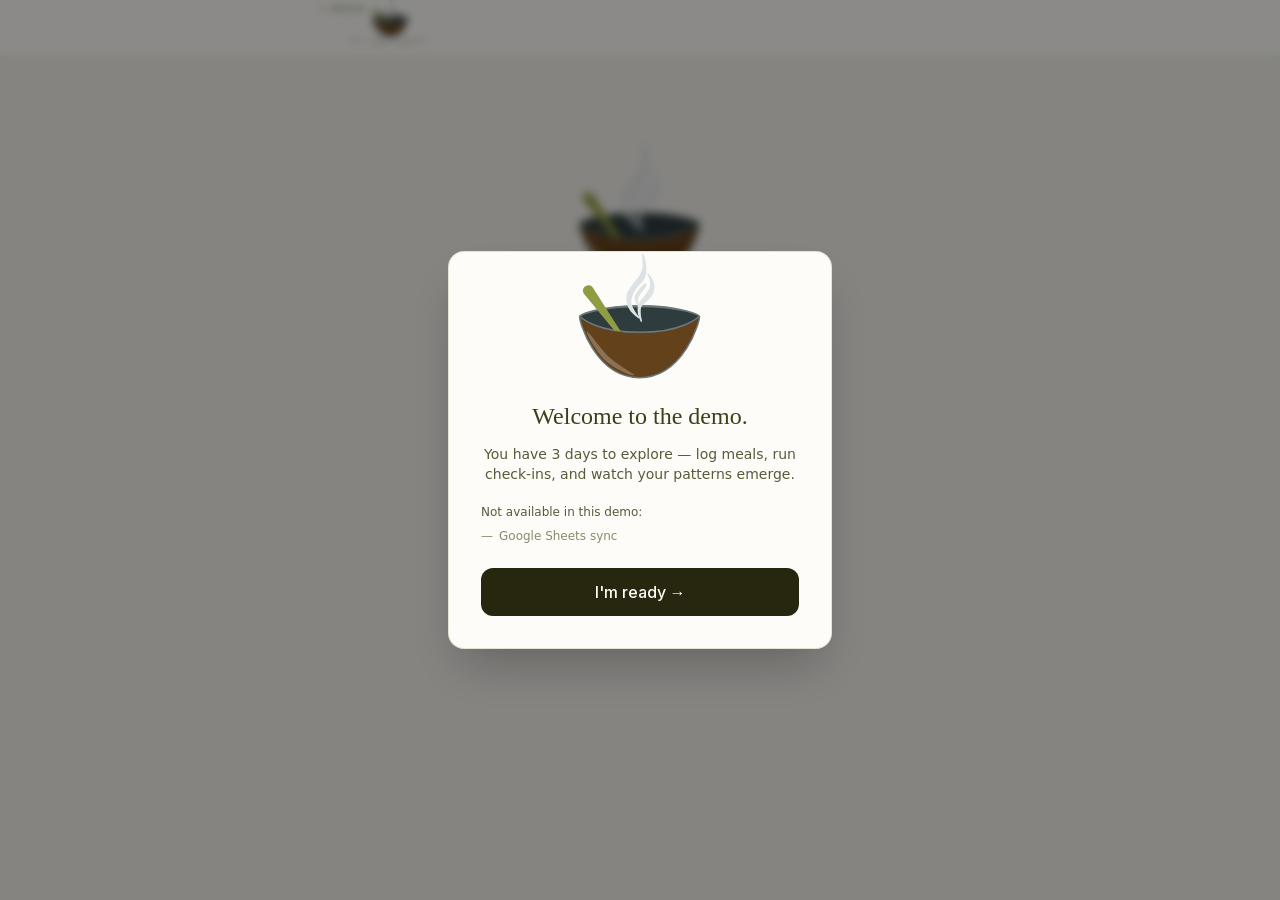
==== index.html @ 67035558 "deploy: theselfstudy/at-the-table-src@7b64d47b570c1e028d6bef7936a34f7163b5c95e" ====
<!DOCTYPE html><html lang="en" class="__variable_f367f3"><head><meta charSet="utf-8"/><meta name="viewport" content="width=device-width, initial-scale=1"/><link rel="preload" href="/_next/static/media/e4af272ccee01ff0-s.p.woff2" as="font" crossorigin="" type="font/woff2"/><link rel="stylesheet" href="/_next/static/css/7d11fae31f8bbe63.css" data-precedence="next"/><link rel="preload" as="script" fetchPriority="low" href="/_next/static/chunks/webpack-536a02bfaea3b073.js"/><script src="/_next/static/chunks/fd9d1056-b6f716b34aaf6ca0.js" async=""></script><script src="/_next/static/chunks/117-81877726bcd27724.js" async=""></script><script src="/_next/static/chunks/main-app-d443a8162a0ba440.js" async=""></script><script src="/_next/static/chunks/890-050b3d669cbfbf7b.js" async=""></script><script src="/_next/static/chunks/app/page-7b46c156c385bbf4.js" async=""></script><script src="/_next/static/chunks/164f4fb6-d89272916454e223.js" async=""></script><script src="/_next/static/chunks/648-f541ea3954b6f258.js" async=""></script><script src="/_next/static/chunks/758-e54a7cedb0fabda7.js" async=""></script><script src="/_next/static/chunks/396-6f61d3a536bc661b.js" async=""></script><script src="/_next/static/chunks/871-99598a73d79eac1d.js" async=""></script><script src="/_next/static/chunks/848-af183792774a336f.js" async=""></script><script src="/_next/static/chunks/app/layout-dbda021258ddc8fc.js" async=""></script><link rel="preload" href="https://accounts.google.com/gsi/client" as="script"/><title>At the Table</title><meta name="description" content="The mindful food journal. What&#x27;s in the pot?"/><link rel="icon" href="/icon.svg?df5c14d7b596c966" type="image/svg+xml" sizes="any"/><meta name="next-size-adjust"/><script src="/_next/static/chunks/polyfills-42372ed130431b0a.js" noModule=""></script></head><body class="__className_f367f3 antialiased"><div class="min-h-screen bg-att-bg flex flex-col"><header class="sticky top-0 z-40 bg-att-surface border-b" style="border-color:var(--att-border)"><div class="max-w-2xl mx-auto px-4 h-16 sm:h-14 flex items-center justify-between relative"><a href="https://demo.truefork.dev" class="absolute top-1 left-4 font-sans text-[10px] text-att-text-lt hover:text-att-ink transition-colors leading-none">← demos</a><a class="shrink-0 flex items-center gap-2.5 ml-4 sm:ml-0" href="/journal/"><div class="sm:hidden flex flex-col items-center" style="width:140px;height:50px"><svg viewBox="60 400 1700 1290" overflow="visible" fill="none" stroke-linecap="round" stroke-linejoin="round" class="cursor-pointer h-8 w-auto text-att-ink/60" aria-label="At the Table" role="img"><defs><clipPath id="utensil-clip-:R2pckq:"><rect x="-200" y="360" width="2200" height="540"></rect><path d="M96.26,833.726c-0.536,-0.54 -0.8,-0.82 -0.8,-0.82c-0,-0 4.106,0.892 5.1,-0.161c19.402,-20.543 241.561,-131.967 814.354,-131.967c588.747,0 783.934,125.081 790.137,131.967c0.096,0.107 0.144,0.161 0.144,0.161c-0,-0 -2.21,0.767 -2.261,0.82c-4.538,4.723 -209.585,216.274 -800.795,216.274c-580.513,0 -791.474,-201.78 -805.879,-216.274Z" fill="black" stroke="none"></path></clipPath></defs><path pathLength="1" vector-effect="non-scaling-stroke" stroke="var(--att-slate)" fill="var(--att-brown)" stroke-width="1.5" d="M1705.12,835.715c13.528,48.303 -206.787,822.994 -804.326,822.994c-599.014,0 -817.926,-774.179 -804.532,-822.256c0.225,-0.807 0.452,-1.613 0.68,-2.418c19.402,-20.475 243.044,-142.443 815.837,-142.443c588.747,-0 786.071,137.02 792.274,143.883c0.022,0.08 0.045,0.16 0.067,0.24Z" style="stroke-dasharray:1;stroke-dashoffset:1;fill-opacity:0"></path><path pathLength="1" vector-effect="non-scaling-stroke" stroke="none" fill="white" d="M189.089,1038.04c25.495,-10.791 188.512,237.441 301.521,341.516c133.213,122.683 343.602,226.96 339.866,241.187c-8.453,32.189 -296.076,-85.974 -422.238,-223.823c-117.599,-128.495 -232.135,-353.384 -219.149,-358.88Z" style="stroke-dasharray:1;stroke-dashoffset:1;fill-opacity:0"></path><path pathLength="1" vector-effect="non-scaling-stroke" stroke="var(--att-slate)" fill="var(--att-slate-dk)" stroke-width="1.5" d="M96.26,833.726c-0.536,-0.54 -0.8,-0.82 -0.8,-0.82c-0,-0 4.106,0.892 5.1,-0.161c19.402,-20.543 241.561,-131.967 814.354,-131.967c588.747,0 783.934,125.081 790.137,131.967c0.096,0.107 0.144,0.161 0.144,0.161c-0,-0 -2.21,0.767 -2.261,0.82c-4.538,4.723 -209.585,216.274 -800.795,216.274c-580.513,0 -791.474,-201.78 -805.879,-216.274Z" style="stroke-dasharray:1;stroke-dashoffset:1;fill-opacity:0"></path><path pathLength="1" vector-effect="non-scaling-stroke" stroke="var(--att-moss)" fill="var(--att-moss)" stroke-width="1.5" clip-path="url(#utensil-clip-:R2pckq:)" d="M781.964,1276.66c-205.954,-250.512 -413.475,-499.733 -619.429,-750.245c-2.677,-3.257 -4.612,-7.096 -6.36,-10.933c-1.702,-3.732 -3.01,-7.664 -3.939,-11.66c-0.914,-3.936 -1.429,-7.982 -1.566,-12.021c-0.137,-4.012 0.119,-8.056 0.747,-12.022c0.629,-3.966 1.635,-7.89 3.006,-11.665c1.379,-3.798 3.119,-7.487 5.206,-10.947c2.118,-3.513 4.577,-6.848 7.349,-9.872c0.012,-0.013 9.437,-8.438 9.445,-8.443c3.643,-2.12 7.096,-4.611 10.932,-6.36c3.733,-1.702 7.664,-3.009 11.66,-3.938c3.936,-0.915 7.982,-1.429 12.021,-1.567c4.013,-0.137 8.056,0.119 12.022,0.748c3.966,0.628 7.891,1.635 11.665,3.005c3.798,1.379 7.487,3.119 10.948,5.206c3.513,2.118 6.847,4.577 9.871,7.349c3.108,2.849 6.162,5.876 8.431,9.429c174.579,273.305 347.447,547.7 522.026,821.005l-4.035,2.931Z" style="stroke-dasharray:1;stroke-dashoffset:1;fill-opacity:0"></path><g transform="translate(-511, -954) scale(1.3635000000000002)"><path pathLength="1" vector-effect="non-scaling-stroke" stroke="var(--att-slate-lt)" fill="var(--att-slate-lt)" stroke-width="1.5" d="M1066.44,700.014c0,-0 6.498,95.026 6.865,95.92c0.368,0.894 -1.656,36.017 -6.865,54.274c-5.655,19.821 -14.254,45.442 -27.067,64.654c-25.06,37.576 -96.778,118.395 -116.796,163.482c-13.683,30.817 -10.418,76.149 -4.929,104.742c4.884,25.445 17.091,49.903 32.933,70.405c17.926,23.199 74.624,68.79 74.624,68.79c1.191,5.368 -65.742,-80.419 -74.624,-127.411c-4.785,-25.312 -3.04,-51.605 4.565,-75.552c9.186,-28.924 27.337,-68.534 50.551,-97.993c26.631,-33.795 58.527,-48.204 78.348,-100.916c14.831,-39.441 10.896,-110.132 5.787,-143.972c-4.273,-28.308 -23.392,-76.423 -23.392,-76.423Z" style="stroke-dasharray:1;stroke-dashoffset:1;fill-opacity:0"></path><path pathLength="1" vector-effect="non-scaling-stroke" stroke="var(--att-slate-lt)" fill="var(--att-slate-lt)" stroke-width="1.5" d="M996.418,1110.58c-8.131,27.662 18.878,86.547 18.878,86.547c0,-0 -5.637,-55.423 2.66,-74.23c12.714,-28.816 59.564,-84.181 72.804,-106.553c4.403,-7.44 3.804,-25.806 3.804,-25.806c-2.136,-2.96 -87.429,83.582 -98.146,120.042Z" style="stroke-dasharray:1;stroke-dashoffset:1;fill-opacity:0"></path><path pathLength="1" vector-effect="non-scaling-stroke" stroke="var(--att-slate-lt)" fill="var(--att-slate-lt)" stroke-width="1.5" d="M1119.11,896.732c-0,-0 19.844,38.605 23.474,59.667c3.912,22.706 7.053,52.037 -0,76.564c-14.59,50.731 -92.269,116.669 -111.631,158.509c-13.387,28.928 -7.327,65.473 -4.541,92.532c2.492,24.202 26.373,74.771 26.373,74.771c-0,-0 -10.991,-47.764 -12.471,-65.546c-2.078,-24.972 -5.688,-67.548 12.471,-88.986c27.216,-32.132 82.698,-67.271 101.767,-105.845c19.069,-38.573 23.771,-92.936 12.648,-125.597c-12.648,-37.141 -48.09,-76.069 -48.09,-76.069Z" style="stroke-dasharray:1;stroke-dashoffset:1;fill-opacity:0"></path></g></svg><svg width="140" height="20" viewBox="0 0 140 20" overflow="visible" class="pointer-events-none -mt-1" aria-hidden="true"><defs><path id="wordmark-arc" d="M 5,2 A 160,160 0 0,0 135,2"></path></defs><text font-size="9.5" letter-spacing="3" style="font-family:var(--font-serif, Georgia, serif);fill:var(--att-ink);fill-opacity:0.6"><textPath href="#wordmark-arc" startOffset="50%" text-anchor="middle">at the table</textPath></text></svg></div><div class="hidden sm:flex flex-col items-center" style="width:140px;height:38px"><svg viewBox="60 400 1700 1290" overflow="visible" fill="none" stroke-linecap="round" stroke-linejoin="round" class="cursor-pointer h-7 w-auto text-att-ink/60" aria-label="At the Table" role="img"><defs><clipPath id="utensil-clip-:R39ckq:"><rect x="-200" y="360" width="2200" height="540"></rect><path d="M96.26,833.726c-0.536,-0.54 -0.8,-0.82 -0.8,-0.82c-0,-0 4.106,0.892 5.1,-0.161c19.402,-20.543 241.561,-131.967 814.354,-131.967c588.747,0 783.934,125.081 790.137,131.967c0.096,0.107 0.144,0.161 0.144,0.161c-0,-0 -2.21,0.767 -2.261,0.82c-4.538,4.723 -209.585,216.274 -800.795,216.274c-580.513,0 -791.474,-201.78 -805.879,-216.274Z" fill="black" stroke="none"></path></clipPath></defs><path pathLength="1" vector-effect="non-scaling-stroke" stroke="var(--att-slate)" fill="var(--att-brown)" stroke-width="1.5" d="M1705.12,835.715c13.528,48.303 -206.787,822.994 -804.326,822.994c-599.014,0 -817.926,-774.179 -804.532,-822.256c0.225,-0.807 0.452,-1.613 0.68,-2.418c19.402,-20.475 243.044,-142.443 815.837,-142.443c588.747,-0 786.071,137.02 792.274,143.883c0.022,0.08 0.045,0.16 0.067,0.24Z" style="stroke-dasharray:1;stroke-dashoffset:1;fill-opacity:0"></path><path pathLength="1" vector-effect="non-scaling-stroke" stroke="none" fill="white" d="M189.089,1038.04c25.495,-10.791 188.512,237.441 301.521,341.516c133.213,122.683 343.602,226.96 339.866,241.187c-8.453,32.189 -296.076,-85.974 -422.238,-223.823c-117.599,-128.495 -232.135,-353.384 -219.149,-358.88Z" style="stroke-dasharray:1;stroke-dashoffset:1;fill-opacity:0"></path><path pathLength="1" vector-effect="non-scaling-stroke" stroke="var(--att-slate)" fill="var(--att-slate-dk)" stroke-width="1.5" d="M96.26,833.726c-0.536,-0.54 -0.8,-0.82 -0.8,-0.82c-0,-0 4.106,0.892 5.1,-0.161c19.402,-20.543 241.561,-131.967 814.354,-131.967c588.747,0 783.934,125.081 790.137,131.967c0.096,0.107 0.144,0.161 0.144,0.161c-0,-0 -2.21,0.767 -2.261,0.82c-4.538,4.723 -209.585,216.274 -800.795,216.274c-580.513,0 -791.474,-201.78 -805.879,-216.274Z" style="stroke-dasharray:1;stroke-dashoffset:1;fill-opacity:0"></path><path pathLength="1" vector-effect="non-scaling-stroke" stroke="var(--att-moss)" fill="var(--att-moss)" stroke-width="1.5" clip-path="url(#utensil-clip-:R39ckq:)" d="M781.964,1276.66c-205.954,-250.512 -413.475,-499.733 -619.429,-750.245c-2.677,-3.257 -4.612,-7.096 -6.36,-10.933c-1.702,-3.732 -3.01,-7.664 -3.939,-11.66c-0.914,-3.936 -1.429,-7.982 -1.566,-12.021c-0.137,-4.012 0.119,-8.056 0.747,-12.022c0.629,-3.966 1.635,-7.89 3.006,-11.665c1.379,-3.798 3.119,-7.487 5.206,-10.947c2.118,-3.513 4.577,-6.848 7.349,-9.872c0.012,-0.013 9.437,-8.438 9.445,-8.443c3.643,-2.12 7.096,-4.611 10.932,-6.36c3.733,-1.702 7.664,-3.009 11.66,-3.938c3.936,-0.915 7.982,-1.429 12.021,-1.567c4.013,-0.137 8.056,0.119 12.022,0.748c3.966,0.628 7.891,1.635 11.665,3.005c3.798,1.379 7.487,3.119 10.948,5.206c3.513,2.118 6.847,4.577 9.871,7.349c3.108,2.849 6.162,5.876 8.431,9.429c174.579,273.305 347.447,547.7 522.026,821.005l-4.035,2.931Z" style="stroke-dasharray:1;stroke-dashoffset:1;fill-opacity:0"></path><g transform="translate(-511, -954) scale(1.3635000000000002)"><path pathLength="1" vector-effect="non-scaling-stroke" stroke="var(--att-slate-lt)" fill="var(--att-slate-lt)" stroke-width="1.5" d="M1066.44,700.014c0,-0 6.498,95.026 6.865,95.92c0.368,0.894 -1.656,36.017 -6.865,54.274c-5.655,19.821 -14.254,45.442 -27.067,64.654c-25.06,37.576 -96.778,118.395 -116.796,163.482c-13.683,30.817 -10.418,76.149 -4.929,104.742c4.884,25.445 17.091,49.903 32.933,70.405c17.926,23.199 74.624,68.79 74.624,68.79c1.191,5.368 -65.742,-80.419 -74.624,-127.411c-4.785,-25.312 -3.04,-51.605 4.565,-75.552c9.186,-28.924 27.337,-68.534 50.551,-97.993c26.631,-33.795 58.527,-48.204 78.348,-100.916c14.831,-39.441 10.896,-110.132 5.787,-143.972c-4.273,-28.308 -23.392,-76.423 -23.392,-76.423Z" style="stroke-dasharray:1;stroke-dashoffset:1;fill-opacity:0"></path><path pathLength="1" vector-effect="non-scaling-stroke" stroke="var(--att-slate-lt)" fill="var(--att-slate-lt)" stroke-width="1.5" d="M996.418,1110.58c-8.131,27.662 18.878,86.547 18.878,86.547c0,-0 -5.637,-55.423 2.66,-74.23c12.714,-28.816 59.564,-84.181 72.804,-106.553c4.403,-7.44 3.804,-25.806 3.804,-25.806c-2.136,-2.96 -87.429,83.582 -98.146,120.042Z" style="stroke-dasharray:1;stroke-dashoffset:1;fill-opacity:0"></path><path pathLength="1" vector-effect="non-scaling-stroke" stroke="var(--att-slate-lt)" fill="var(--att-slate-lt)" stroke-width="1.5" d="M1119.11,896.732c-0,-0 19.844,38.605 23.474,59.667c3.912,22.706 7.053,52.037 -0,76.564c-14.59,50.731 -92.269,116.669 -111.631,158.509c-13.387,28.928 -7.327,65.473 -4.541,92.532c2.492,24.202 26.373,74.771 26.373,74.771c-0,-0 -10.991,-47.764 -12.471,-65.546c-2.078,-24.972 -5.688,-67.548 12.471,-88.986c27.216,-32.132 82.698,-67.271 101.767,-105.845c19.069,-38.573 23.771,-92.936 12.648,-125.597c-12.648,-37.141 -48.09,-76.069 -48.09,-76.069Z" style="stroke-dasharray:1;stroke-dashoffset:1;fill-opacity:0"></path></g></svg><svg width="140" height="14" viewBox="0 0 140 14" overflow="visible" class="pointer-events-none -mt-1" aria-hidden="true"><defs><path id="wordmark-arc-desktop" d="M 5,2 A 210,210 0 0,0 135,2"></path></defs><text font-size="9.5" letter-spacing="3" style="font-family:var(--font-serif, Georgia, serif);fill:var(--att-ink);fill-opacity:0.6"><textPath href="#wordmark-arc-desktop" startOffset="50%" text-anchor="middle">at the table</textPath></text></svg></div></a><nav class="hidden sm:flex"><a class="font-sans text-sm px-4 h-14 inline-flex items-center border-b-2 transition-colors text-att-text-lt hover:text-att-ink border-transparent" href="/journal/">journal</a><a class="font-sans text-sm px-4 h-14 inline-flex items-center border-b-2 transition-colors text-att-text-lt hover:text-att-ink border-transparent" href="/insights/">insights</a><a class="font-sans text-sm px-4 h-14 inline-flex items-center border-b-2 transition-colors text-att-text-lt hover:text-att-ink border-transparent" href="/history/">history</a></nav><div class="flex items-center gap-2"><a class="font-sans text-sm sm:text-xs bg-att-ink text-att-bg px-4 py-2 sm:px-3 sm:py-1.5 rounded-lg hover:bg-att-olive-dk transition-colors" href="/entry/">+ log</a><a class="text-att-text-md hover:text-att-ink transition-colors p-2 sm:p-1.5" aria-label="Settings" href="/settings/"><svg class="w-6 h-6 sm:w-5 sm:h-5" fill="none" stroke="currentColor" stroke-width="1.75" viewBox="0 0 24 24" aria-hidden="true"><path stroke-linecap="round" stroke-linejoin="round" d="M9.594 3.94c.09-.542.56-.94 1.11-.94h2.593c.55 0 1.02.398 1.11.94l.213 1.281c.063.374.313.686.645.87.074.04.147.083.22.127.325.196.72.257 1.075.124l1.217-.456a1.125 1.125 0 0 1 1.37.49l1.296 2.247a1.125 1.125 0 0 1-.26 1.431l-1.003.827c-.293.241-.438.613-.43.992a7.723 7.723 0 0 1 0 .255c-.008.378.137.75.43.991l1.004.827c.424.35.534.955.26 1.43l-1.298 2.247a1.125 1.125 0 0 1-1.369.491l-1.217-.456c-.355-.133-.75-.072-1.076.124a6.47 6.47 0 0 1-.22.128c-.331.183-.581.495-.644.869l-.213 1.281c-.09.543-.56.94-1.11.94h-2.594c-.55 0-1.019-.398-1.11-.94l-.213-1.281c-.062-.374-.312-.686-.644-.87a6.52 6.52 0 0 1-.22-.127c-.325-.196-.72-.257-1.076-.124l-1.217.456a1.125 1.125 0 0 1-1.369-.49l-1.297-2.247a1.125 1.125 0 0 1 .26-1.431l1.004-.827c.292-.24.437-.613.43-.991a6.932 6.932 0 0 1 0-.255c.007-.38-.138-.751-.43-.992l-1.004-.827a1.125 1.125 0 0 1-.26-1.43l1.297-2.247a1.125 1.125 0 0 1 1.37-.491l1.216.456c.356.133.751.072 1.076-.124.072-.044.146-.086.22-.128.332-.183.582-.495.644-.869l.214-1.28Z"></path><path stroke-linecap="round" stroke-linejoin="round" d="M15 12a3 3 0 1 1-6 0 3 3 0 0 1 6 0Z"></path></svg></a></div></div></header><main class="flex-1 max-w-2xl mx-auto w-full px-4 py-6 pb-28 sm:pb-6"></main><nav class="sm:hidden fixed bottom-0 left-0 right-0 z-40 bg-att-surface flex justify-evenly px-4 pt-2" style="border-top:0.5px solid var(--att-border);padding-bottom:calc(env(safe-area-inset-bottom) + 8px)"><a class="flex items-center justify-center py-3 px-7 rounded-2xl transition-colors text-att-text-lt" href="/journal/"><span class="font-sans text-sm">journal</span></a><a class="flex items-center justify-center py-3 px-7 rounded-2xl transition-colors text-att-text-lt" href="/insights/"><span class="font-sans text-sm">insights</span></a><a class="flex items-center justify-center py-3 px-7 rounded-2xl transition-colors text-att-text-lt" href="/history/"><span class="font-sans text-sm">history</span></a></nav></div><script src="/_next/static/chunks/webpack-536a02bfaea3b073.js" async=""></script><script>(self.__next_f=self.__next_f||[]).push([0]);self.__next_f.push([2,null])</script><script>self.__next_f.push([1,"1:HL[\"/_next/static/media/e4af272ccee01ff0-s.p.woff2\",\"font\",{\"crossOrigin\":\"\",\"type\":\"font/woff2\"}]\n2:HL[\"/_next/static/css/7d11fae31f8bbe63.css\",\"style\"]\n"])</script><script>self.__next_f.push([1,"3:I[2846,[],\"\"]\n5:I[9107,[],\"ClientPageRoot\"]\n6:I[7340,[\"890\",\"static/chunks/890-050b3d669cbfbf7b.js\",\"931\",\"static/chunks/app/page-7b46c156c385bbf4.js\"],\"default\",1]\n7:I[3621,[\"505\",\"static/chunks/164f4fb6-d89272916454e223.js\",\"890\",\"static/chunks/890-050b3d669cbfbf7b.js\",\"648\",\"static/chunks/648-f541ea3954b6f258.js\",\"758\",\"static/chunks/758-e54a7cedb0fabda7.js\",\"396\",\"static/chunks/396-6f61d3a536bc661b.js\",\"871\",\"static/chunks/871-99598a73d79eac1d.js\",\"848\",\"static/chunks/848-af183792774a336f.js\",\"185\",\"static/chunks/app/layout-dbda021258ddc8fc.js\"],\"default\",1]\n8:I[4707,[],\"\"]\n9:I[6423,[],\"\"]\nc:I[1060,[],\"\"]\na:{}\nd:[]\n0:[\"$\",\"$L3\",null,{\"buildId\":\"xTskQEUarYVzcVsOv7CX1\",\"assetPrefix\":\"\",\"urlParts\":[\"\",\"\"],\"initialTree\":[\"\",{\"children\":[\"__PAGE__\",{}]},\"$undefined\",\"$undefined\",true],\"initialSeedData\":[\"\",{\"children\":[\"__PAGE__\",{},[[\"$L4\",[\"$\",\"$L5\",null,{\"props\":{\"params\":{},\"searchParams\":{}},\"Component\":\"$6\"}],null],null],null]},[[[[\"$\",\"link\",\"0\",{\"rel\":\"stylesheet\",\"href\":\"/_next/static/css/7d11fae31f8bbe63.css\",\"precedence\":\"next\",\"crossOrigin\":\"$undefined\"}]],[\"$\",\"$L7\",null,{\"children\":[\"$\",\"$L8\",null,{\"parallelRouterKey\":\"children\",\"segmentPath\":[\"children\"],\"error\":\"$undefined\",\"errorStyles\":\"$undefined\",\"errorScripts\":\"$undefined\",\"template\":[\"$\",\"$L9\",null,{}],\"templateStyles\":\"$undefined\",\"templateScripts\":\"$undefined\",\"notFound\":[[\"$\",\"title\",null,{\"children\":\"404: This page could not be found.\"}],[\"$\",\"div\",null,{\"style\":{\"fontFamily\":\"system-ui,\\\"Segoe UI\\\",Roboto,Helvetica,Arial,sans-serif,\\\"Apple Color Emoji\\\",\\\"Segoe UI Emoji\\\"\",\"height\":\"100vh\",\"textAlign\":\"center\",\"display\":\"flex\",\"flexDirection\":\"column\",\"alignItems\":\"center\",\"justifyContent\":\"center\"},\"children\":[\"$\",\"div\",null,{\"children\":[[\"$\",\"style\",null,{\"dangerouslySetInnerHTML\":{\"__html\":\"body{color:#000;background:#fff;margin:0}.next-error-h1{border-right:1px solid rgba(0,0,0,.3)}@media (prefers-color-scheme:dark){body{color:#fff;background:#000}.next-error-h1{border-right:1px solid rgba(255,255,255,.3)}}\"}}],[\"$\",\"h1\",null,{\"cla"])</script><script>self.__next_f.push([1,"ssName\":\"next-error-h1\",\"style\":{\"display\":\"inline-block\",\"margin\":\"0 20px 0 0\",\"padding\":\"0 23px 0 0\",\"fontSize\":24,\"fontWeight\":500,\"verticalAlign\":\"top\",\"lineHeight\":\"49px\"},\"children\":\"404\"}],[\"$\",\"div\",null,{\"style\":{\"display\":\"inline-block\"},\"children\":[\"$\",\"h2\",null,{\"style\":{\"fontSize\":14,\"fontWeight\":400,\"lineHeight\":\"49px\",\"margin\":0},\"children\":\"This page could not be found.\"}]}]]}]}]],\"notFoundStyles\":[]}],\"params\":\"$a\"}]],null],null],\"couldBeIntercepted\":false,\"initialHead\":[null,\"$Lb\"],\"globalErrorComponent\":\"$c\",\"missingSlots\":\"$Wd\"}]\n"])</script><script>self.__next_f.push([1,"b:[[\"$\",\"meta\",\"0\",{\"name\":\"viewport\",\"content\":\"width=device-width, initial-scale=1\"}],[\"$\",\"meta\",\"1\",{\"charSet\":\"utf-8\"}],[\"$\",\"link\",\"2\",{\"rel\":\"icon\",\"href\":\"/icon.svg?df5c14d7b596c966\",\"type\":\"image/svg+xml\",\"sizes\":\"any\"}],[\"$\",\"meta\",\"3\",{\"name\":\"next-size-adjust\"}]]\n4:null\n"])</script></body></html>
---- _next/static/css/7d11fae31f8bbe63.css ----
*,:after,:before{--tw-border-spacing-x:0;--tw-border-spacing-y:0;--tw-translate-x:0;--tw-translate-y:0;--tw-rotate:0;--tw-skew-x:0;--tw-skew-y:0;--tw-scale-x:1;--tw-scale-y:1;--tw-pan-x: ;--tw-pan-y: ;--tw-pinch-zoom: ;--tw-scroll-snap-strictness:proximity;--tw-gradient-from-position: ;--tw-gradient-via-position: ;--tw-gradient-to-position: ;--tw-ordinal: ;--tw-slashed-zero: ;--tw-numeric-figure: ;--tw-numeric-spacing: ;--tw-numeric-fraction: ;--tw-ring-inset: ;--tw-ring-offset-width:0px;--tw-ring-offset-color:#fff;--tw-ring-color:rgba(59,130,246,.5);--tw-ring-offset-shadow:0 0 #0000;--tw-ring-shadow:0 0 #0000;--tw-shadow:0 0 #0000;--tw-shadow-colored:0 0 #0000;--tw-blur: ;--tw-brightness: ;--tw-contrast: ;--tw-grayscale: ;--tw-hue-rotate: ;--tw-invert: ;--tw-saturate: ;--tw-sepia: ;--tw-drop-shadow: ;--tw-backdrop-blur: ;--tw-backdrop-brightness: ;--tw-backdrop-contrast: ;--tw-backdrop-grayscale: ;--tw-backdrop-hue-rotate: ;--tw-backdrop-invert: ;--tw-backdrop-opacity: ;--tw-backdrop-saturate: ;--tw-backdrop-sepia: ;--tw-contain-size: ;--tw-contain-layout: ;--tw-contain-paint: ;--tw-contain-style: }::backdrop{--tw-border-spacing-x:0;--tw-border-spacing-y:0;--tw-translate-x:0;--tw-translate-y:0;--tw-rotate:0;--tw-skew-x:0;--tw-skew-y:0;--tw-scale-x:1;--tw-scale-y:1;--tw-pan-x: ;--tw-pan-y: ;--tw-pinch-zoom: ;--tw-scroll-snap-strictness:proximity;--tw-gradient-from-position: ;--tw-gradient-via-position: ;--tw-gradient-to-position: ;--tw-ordinal: ;--tw-slashed-zero: ;--tw-numeric-figure: ;--tw-numeric-spacing: ;--tw-numeric-fraction: ;--tw-ring-inset: ;--tw-ring-offset-width:0px;--tw-ring-offset-color:#fff;--tw-ring-color:rgba(59,130,246,.5);--tw-ring-offset-shadow:0 0 #0000;--tw-ring-shadow:0 0 #0000;--tw-shadow:0 0 #0000;--tw-shadow-colored:0 0 #0000;--tw-blur: ;--tw-brightness: ;--tw-contrast: ;--tw-grayscale: ;--tw-hue-rotate: ;--tw-invert: ;--tw-saturate: ;--tw-sepia: ;--tw-drop-shadow: ;--tw-backdrop-blur: ;--tw-backdrop-brightness: ;--tw-backdrop-contrast: ;--tw-backdrop-grayscale: ;--tw-backdrop-hue-rotate: ;--tw-backdrop-invert: ;--tw-backdrop-opacity: ;--tw-backdrop-saturate: ;--tw-backdrop-sepia: ;--tw-contain-size: ;--tw-contain-layout: ;--tw-contain-paint: ;--tw-contain-style: }/*
! tailwindcss v3.4.19 | MIT License | https://tailwindcss.com
*/*,:after,:before{box-sizing:border-box;border:0 solid #e5e7eb}:after,:before{--tw-content:""}:host,html{line-height:1.5;-webkit-text-size-adjust:100%;-moz-tab-size:4;-o-tab-size:4;tab-size:4;font-family:ui-sans-serif,system-ui,sans-serif,Apple Color Emoji,Segoe UI Emoji,Segoe UI Symbol,Noto Color Emoji;font-feature-settings:normal;font-variation-settings:normal;-webkit-tap-highlight-color:transparent}body{margin:0;line-height:inherit}hr{height:0;color:inherit;border-top-width:1px}abbr:where([title]){-webkit-text-decoration:underline dotted;text-decoration:underline dotted}h1,h2,h3,h4,h5,h6{font-size:inherit;font-weight:inherit}a{color:inherit;text-decoration:inherit}b,strong{font-weight:bolder}code,kbd,pre,samp{font-family:ui-monospace,SFMono-Regular,Menlo,Monaco,Consolas,Liberation Mono,Courier New,monospace;font-feature-settings:normal;font-variation-settings:normal;font-size:1em}small{font-size:80%}sub,sup{font-size:75%;line-height:0;position:relative;vertical-align:baseline}sub{bottom:-.25em}sup{top:-.5em}table{text-indent:0;border-color:inherit;border-collapse:collapse}button,input,optgroup,select,textarea{font-family:inherit;font-feature-settings:inherit;font-variation-settings:inherit;font-size:100%;font-weight:inherit;line-height:inherit;letter-spacing:inherit;color:inherit;margin:0;padding:0}button,select{text-transform:none}button,input:where([type=button]),input:where([type=reset]),input:where([type=submit]){-webkit-appearance:button;background-color:transparent;background-image:none}:-moz-focusring{outline:auto}:-moz-ui-invalid{box-shadow:none}progress{vertical-align:baseline}::-webkit-inner-spin-button,::-webkit-outer-spin-button{height:auto}[type=search]{-webkit-appearance:textfield;outline-offset:-2px}::-webkit-search-decoration{-webkit-appearance:none}::-webkit-file-upload-button{-webkit-appearance:button;font:inherit}summary{display:list-item}blockquote,dd,dl,figure,h1,h2,h3,h4,h5,h6,hr,p,pre{margin:0}fieldset{margin:0}fieldset,legend{padding:0}menu,ol,ul{list-style:none;margin:0;padding:0}dialog{padding:0}textarea{resize:vertical}input::-moz-placeholder,textarea::-moz-placeholder{opacity:1;color:#9ca3af}input::placeholder,textarea::placeholder{opacity:1;color:#9ca3af}[role=button],button{cursor:pointer}:disabled{cursor:default}audio,canvas,embed,iframe,img,object,svg,video{display:block;vertical-align:middle}img,video{max-width:100%;height:auto}[hidden]:where(:not([hidden=until-found])){display:none}html{-webkit-font-smoothing:antialiased;-moz-osx-font-smoothing:grayscale;scroll-behavior:smooth}body{--tw-bg-opacity:1;background-color:rgb(242 240 235/var(--tw-bg-opacity,1));--tw-text-opacity:1;color:rgb(39 39 15/var(--tw-text-opacity,1));min-height:100vh}*{-webkit-tap-highlight-color:transparent}.container{width:100%}@media (min-width:640px){.container{max-width:640px}}@media (min-width:768px){.container{max-width:768px}}@media (min-width:1024px){.container{max-width:1024px}}@media (min-width:1280px){.container{max-width:1280px}}@media (min-width:1536px){.container{max-width:1536px}}.card{border-radius:12px;--tw-bg-opacity:1;background-color:rgb(253 252 248/var(--tw-bg-opacity,1));--tw-shadow:0 2px 8px rgba(39,39,15,.08);--tw-shadow-colored:0 2px 8px var(--tw-shadow-color);box-shadow:var(--tw-ring-offset-shadow,0 0 #0000),var(--tw-ring-shadow,0 0 #0000),var(--tw-shadow);border:1px solid var(--att-border);padding:1rem}.btn-primary{--tw-bg-opacity:1;background-color:rgb(39 39 15/var(--tw-bg-opacity,1));--tw-text-opacity:1;color:rgb(253 252 248/var(--tw-text-opacity,1));border-radius:12px;padding:.75rem 1.5rem;font-weight:500;transition-property:color,background-color,border-color,text-decoration-color,fill,stroke;transition-timing-function:cubic-bezier(.4,0,.2,1);transition-duration:.2s}.btn-primary:hover{--tw-bg-opacity:1;background-color:rgb(61 59 22/var(--tw-bg-opacity,1))}.btn-primary:focus{outline:2px solid transparent;outline-offset:2px;--tw-ring-offset-shadow:var(--tw-ring-inset) 0 0 0 var(--tw-ring-offset-width) var(--tw-ring-offset-color);--tw-ring-shadow:var(--tw-ring-inset) 0 0 0 calc(2px + var(--tw-ring-offset-width)) var(--tw-ring-color);box-shadow:var(--tw-ring-offset-shadow),var(--tw-ring-shadow),var(--tw-shadow,0 0 #0000);--tw-ring-opacity:1;--tw-ring-color:rgb(113 110 41/var(--tw-ring-opacity,1));--tw-ring-offset-width:2px}.btn-primary:disabled{cursor:not-allowed;opacity:.5}.sr-only{position:absolute;width:1px;height:1px;padding:0;margin:-1px;overflow:hidden;clip:rect(0,0,0,0);white-space:nowrap;border-width:0}.not-sr-only{position:static;width:auto;height:auto;padding:0;margin:0;overflow:visible;clip:auto;white-space:normal}.pointer-events-none{pointer-events:none}.visible{visibility:visible}.invisible{visibility:hidden}.collapse{visibility:collapse}.static{position:static}.fixed{position:fixed}.absolute{position:absolute}.relative{position:relative}.sticky{position:sticky}.-inset-1{inset:-.25rem}.inset-0{inset:0}.inset-y-0{top:0;bottom:0}.bottom-0{bottom:0}.bottom-4{bottom:1rem}.bottom-full{bottom:100%}.left-0{left:0}.left-1{left:.25rem}.left-1\/2{left:50%}.left-2{left:.5rem}.left-4{left:1rem}.right-0{right:0}.right-1{right:.25rem}.right-1\/2{right:50%}.top-0{top:0}.top-1{top:.25rem}.top-full{top:100%}.isolate{isolation:isolate}.isolation-auto{isolation:auto}.-z-10{z-index:-10}.z-0{z-index:0}.z-10{z-index:10}.z-20{z-index:20}.z-30{z-index:30}.z-40{z-index:40}.z-50{z-index:50}.z-\[9999\]{z-index:9999}.col-span-1{grid-column:span 1/span 1}.col-span-10{grid-column:span 10/span 10}.col-span-11{grid-column:span 11/span 11}.col-span-12{grid-column:span 12/span 12}.col-span-2{grid-column:span 2/span 2}.col-span-3{grid-column:span 3/span 3}.col-span-4{grid-column:span 4/span 4}.col-span-5{grid-column:span 5/span 5}.col-span-6{grid-column:span 6/span 6}.col-span-7{grid-column:span 7/span 7}.col-span-8{grid-column:span 8/span 8}.col-span-9{grid-column:span 9/span 9}.-mx-3{margin-left:-.75rem;margin-right:-.75rem}.mx-2\.5{margin-left:.625rem;margin-right:.625rem}.mx-4{margin-left:1rem;margin-right:1rem}.mx-auto{margin-left:auto;margin-right:auto}.my-6{margin-top:1.5rem;margin-bottom:1.5rem}.-mb-px{margin-bottom:-1px}.-ml-0{margin-left:0}.-ml-0\.5{margin-left:-.125rem}.-ml-1{margin-left:-.25rem}.-ml-1\.5{margin-left:-.375rem}.-ml-px{margin-left:-1px}.-mr-1{margin-right:-.25rem}.-mt-0\.5{margin-top:-.125rem}.-mt-1{margin-top:-.25rem}.mb-0{margin-bottom:0}.mb-0\.5{margin-bottom:.125rem}.mb-1{margin-bottom:.25rem}.mb-1\.5{margin-bottom:.375rem}.mb-2{margin-bottom:.5rem}.mb-2\.5{margin-bottom:.625rem}.mb-3{margin-bottom:.75rem}.mb-4{margin-bottom:1rem}.mb-5{margin-bottom:1.25rem}.mb-6{margin-bottom:1.5rem}.ml-1{margin-left:.25rem}.ml-1\.5{margin-left:.375rem}.ml-2{margin-left:.5rem}.ml-3{margin-left:.75rem}.ml-4{margin-left:1rem}.ml-\[52px\]{margin-left:52px}.ml-auto{margin-left:auto}.ml-px{margin-left:1px}.mr-1{margin-right:.25rem}.mr-1\.5{margin-right:.375rem}.mr-10{margin-right:2.5rem}.mr-2{margin-right:.5rem}.mr-2\.5{margin-right:.625rem}.mr-20{margin-right:5rem}.mr-3{margin-right:.75rem}.mr-4{margin-right:1rem}.mr-5{margin-right:1.25rem}.mr-8{margin-right:2rem}.mt-0\.5{margin-top:.125rem}.mt-1{margin-top:.25rem}.mt-1\.5{margin-top:.375rem}.mt-2{margin-top:.5rem}.mt-3{margin-top:.75rem}.mt-4{margin-top:1rem}.line-clamp-1{-webkit-line-clamp:1}.line-clamp-1,.line-clamp-2{overflow:hidden;display:-webkit-box;-webkit-box-orient:vertical}.line-clamp-2{-webkit-line-clamp:2}.block{display:block}.inline-block{display:inline-block}.inline{display:inline}.flex{display:flex}.inline-flex{display:inline-flex}.table{display:table}.inline-table{display:inline-table}.table-caption{display:table-caption}.table-cell{display:table-cell}.table-column{display:table-column}.table-column-group{display:table-column-group}.table-footer-group{display:table-footer-group}.table-header-group{display:table-header-group}.table-row-group{display:table-row-group}.table-row{display:table-row}.flow-root{display:flow-root}.grid{display:grid}.inline-grid{display:inline-grid}.contents{display:contents}.list-item{display:list-item}.hidden{display:none}.aspect-\[4\/3\]{aspect-ratio:4/3}.size-3\.5{width:.875rem;height:.875rem}.h-0{height:0}.h-0\.5{height:.125rem}.h-1{height:.25rem}.h-1\.5{height:.375rem}.h-10{height:2.5rem}.h-12{height:3rem}.h-14{height:3.5rem}.h-16{height:4rem}.h-2{height:.5rem}.h-24{height:6rem}.h-3{height:.75rem}.h-3\.5{height:.875rem}.h-4{height:1rem}.h-40{height:10rem}.h-5{height:1.25rem}.h-6{height:1.5rem}.h-7{height:1.75rem}.h-8{height:2rem}.h-80{height:20rem}.h-9{height:2.25rem}.h-\[1px\]{height:1px}.h-full{height:100%}.max-h-0{max-height:0}.max-h-\[1200px\]{max-height:1200px}.max-h-\[228px\]{max-height:228px}.max-h-\[260px\]{max-height:260px}.max-h-\[300px\]{max-height:300px}.max-h-\[4000px\]{max-height:4000px}.max-h-\[75vh\]{max-height:75vh}.max-h-\[900px\]{max-height:900px}.max-h-\[92vh\]{max-height:92vh}.max-h-\[calc\(100dvh-2rem\)\]{max-height:calc(100dvh - 2rem)}.min-h-\[20vh\]{min-height:20vh}.min-h-\[30vh\]{min-height:30vh}.min-h-\[40vh\]{min-height:40vh}.min-h-\[50vh\]{min-height:50vh}.min-h-\[70vh\]{min-height:70vh}.min-h-\[75vh\]{min-height:75vh}.min-h-full{min-height:100%}.min-h-screen{min-height:100vh}.w-0{width:0}.w-1{width:.25rem}.w-1\.5{width:.375rem}.w-1\/2{width:50%}.w-10{width:2.5rem}.w-11{width:2.75rem}.w-12{width:3rem}.w-14{width:3.5rem}.w-16{width:4rem}.w-2{width:.5rem}.w-20{width:5rem}.w-24{width:6rem}.w-28{width:7rem}.w-3{width:.75rem}.w-3\.5{width:.875rem}.w-4{width:1rem}.w-48{width:12rem}.w-5{width:1.25rem}.w-6{width:1.5rem}.w-7{width:1.75rem}.w-8{width:2rem}.w-9{width:2.25rem}.w-\[44\%\]{width:44%}.w-\[50\%\]{width:50%}.w-\[90\%\]{width:90%}.w-\[94\%\]{width:94%}.w-\[var\(--button-width\)\]{width:var(--button-width)}.w-auto{width:auto}.w-full{width:100%}.w-max{width:-moz-max-content;width:max-content}.w-screen{width:100vw}.min-w-0{min-width:0}.min-w-44{min-width:11rem}.min-w-\[10rem\]{min-width:10rem}.min-w-\[16px\]{min-width:16px}.min-w-\[180px\]{min-width:180px}.min-w-\[200px\]{min-width:200px}.min-w-min{min-width:-moz-min-content;min-width:min-content}.max-w-2xl{max-width:42rem}.max-w-7xl{max-width:80rem}.max-w-\[100px\]{max-width:100px}.max-w-full{max-width:100%}.max-w-lg{max-width:32rem}.max-w-md{max-width:28rem}.max-w-sm{max-width:24rem}.max-w-xs{max-width:20rem}.flex-1{flex:1 1 0%}.flex-none{flex:none}.shrink{flex-shrink:1}.shrink-0{flex-shrink:0}.grow{flex-grow:1}.border-collapse{border-collapse:collapse}.-translate-x-1\/2{--tw-translate-x:-50%}.-translate-x-1\/2,.-translate-y-4{transform:translate(var(--tw-translate-x),var(--tw-translate-y)) rotate(var(--tw-rotate)) skewX(var(--tw-skew-x)) skewY(var(--tw-skew-y)) scaleX(var(--tw-scale-x)) scaleY(var(--tw-scale-y))}.-translate-y-4{--tw-translate-y:-1rem}.translate-x-0{--tw-translate-x:0px}.translate-x-0,.translate-x-1\/2{transform:translate(var(--tw-translate-x),var(--tw-translate-y)) rotate(var(--tw-rotate)) skewX(var(--tw-skew-x)) skewY(var(--tw-skew-y)) scaleX(var(--tw-scale-x)) scaleY(var(--tw-scale-y))}.translate-x-1\/2{--tw-translate-x:50%}.translate-x-5{--tw-translate-x:1.25rem}.translate-x-5,.translate-y-0{transform:translate(var(--tw-translate-x),var(--tw-translate-y)) rotate(var(--tw-rotate)) skewX(var(--tw-skew-x)) skewY(var(--tw-skew-y)) scaleX(var(--tw-scale-x)) scaleY(var(--tw-scale-y))}.translate-y-0{--tw-translate-y:0px}.-rotate-180{--tw-rotate:-180deg}.-rotate-180,.-rotate-90{transform:translate(var(--tw-translate-x),var(--tw-translate-y)) rotate(var(--tw-rotate)) skewX(var(--tw-skew-x)) skewY(var(--tw-skew-y)) scaleX(var(--tw-scale-x)) scaleY(var(--tw-scale-y))}.-rotate-90{--tw-rotate:-90deg}.rotate-180{--tw-rotate:180deg}.rotate-180,.rotate-90{transform:translate(var(--tw-translate-x),var(--tw-translate-y)) rotate(var(--tw-rotate)) skewX(var(--tw-skew-x)) skewY(var(--tw-skew-y)) scaleX(var(--tw-scale-x)) scaleY(var(--tw-scale-y))}.rotate-90{--tw-rotate:90deg}.scale-100{--tw-scale-x:1;--tw-scale-y:1}.scale-100,.scale-95{transform:translate(var(--tw-translate-x),var(--tw-translate-y)) rotate(var(--tw-rotate)) skewX(var(--tw-skew-x)) skewY(var(--tw-skew-y)) scaleX(var(--tw-scale-x)) scaleY(var(--tw-scale-y))}.scale-95{--tw-scale-x:.95;--tw-scale-y:.95}.transform{transform:translate(var(--tw-translate-x),var(--tw-translate-y)) rotate(var(--tw-rotate)) skewX(var(--tw-skew-x)) skewY(var(--tw-skew-y)) scaleX(var(--tw-scale-x)) scaleY(var(--tw-scale-y))}@keyframes ping{75%,to{transform:scale(2);opacity:0}}.animate-ping{animation:ping 1s cubic-bezier(0,0,.2,1) infinite}@keyframes pulse{50%{opacity:.5}}.animate-pulse{animation:pulse 2s cubic-bezier(.4,0,.6,1) infinite}@keyframes spin{to{transform:rotate(1turn)}}.animate-spin{animation:spin 1s linear infinite}.cursor-default{cursor:default}.cursor-not-allowed{cursor:not-allowed}.cursor-pointer{cursor:pointer}.touch-pinch-zoom{--tw-pinch-zoom:pinch-zoom;touch-action:var(--tw-pan-x) var(--tw-pan-y) var(--tw-pinch-zoom)}.select-none{-webkit-user-select:none;-moz-user-select:none;user-select:none}.resize-y{resize:vertical}.resize{resize:both}.snap-mandatory{--tw-scroll-snap-strictness:mandatory}.grid-cols-1{grid-template-columns:repeat(1,minmax(0,1fr))}.grid-cols-10{grid-template-columns:repeat(10,minmax(0,1fr))}.grid-cols-11{grid-template-columns:repeat(11,minmax(0,1fr))}.grid-cols-12{grid-template-columns:repeat(12,minmax(0,1fr))}.grid-cols-2{grid-template-columns:repeat(2,minmax(0,1fr))}.grid-cols-3{grid-template-columns:repeat(3,minmax(0,1fr))}.grid-cols-4{grid-template-columns:repeat(4,minmax(0,1fr))}.grid-cols-5{grid-template-columns:repeat(5,minmax(0,1fr))}.grid-cols-6{grid-template-columns:repeat(6,minmax(0,1fr))}.grid-cols-7{grid-template-columns:repeat(7,minmax(0,1fr))}.grid-cols-8{grid-template-columns:repeat(8,minmax(0,1fr))}.grid-cols-9{grid-template-columns:repeat(9,minmax(0,1fr))}.grid-cols-none{grid-template-columns:none}.flex-row{flex-direction:row}.flex-row-reverse{flex-direction:row-reverse}.flex-col{flex-direction:column}.flex-col-reverse{flex-direction:column-reverse}.flex-wrap{flex-wrap:wrap}.flex-nowrap{flex-wrap:nowrap}.items-start{align-items:flex-start}.items-end{align-items:flex-end}.items-center{align-items:center}.items-baseline{align-items:baseline}.items-stretch{align-items:stretch}.justify-start{justify-content:flex-start}.justify-end{justify-content:flex-end}.justify-center{justify-content:center}.justify-between{justify-content:space-between}.justify-around{justify-content:space-around}.justify-evenly{justify-content:space-evenly}.gap-0\.5{gap:.125rem}.gap-1{gap:.25rem}.gap-1\.5{gap:.375rem}.gap-10{gap:2.5rem}.gap-2{gap:.5rem}.gap-2\.5{gap:.625rem}.gap-3{gap:.75rem}.gap-4{gap:1rem}.gap-5{gap:1.25rem}.gap-6{gap:1.5rem}.gap-8{gap:2rem}.gap-x-1{-moz-column-gap:.25rem;column-gap:.25rem}.gap-x-3{-moz-column-gap:.75rem;column-gap:.75rem}.gap-x-4{-moz-column-gap:1rem;column-gap:1rem}.gap-y-0\.5{row-gap:.125rem}.gap-y-1{row-gap:.25rem}.space-x-0\.5>:not([hidden])~:not([hidden]){--tw-space-x-reverse:0;margin-right:calc(.125rem * var(--tw-space-x-reverse));margin-left:calc(.125rem * calc(1 - var(--tw-space-x-reverse)))}.space-x-1>:not([hidden])~:not([hidden]){--tw-space-x-reverse:0;margin-right:calc(.25rem * var(--tw-space-x-reverse));margin-left:calc(.25rem * calc(1 - var(--tw-space-x-reverse)))}.space-x-1\.5>:not([hidden])~:not([hidden]){--tw-space-x-reverse:0;margin-right:calc(.375rem * var(--tw-space-x-reverse));margin-left:calc(.375rem * calc(1 - var(--tw-space-x-reverse)))}.space-x-2>:not([hidden])~:not([hidden]){--tw-space-x-reverse:0;margin-right:calc(.5rem * var(--tw-space-x-reverse));margin-left:calc(.5rem * calc(1 - var(--tw-space-x-reverse)))}.space-x-4>:not([hidden])~:not([hidden]){--tw-space-x-reverse:0;margin-right:calc(1rem * var(--tw-space-x-reverse));margin-left:calc(1rem * calc(1 - var(--tw-space-x-reverse)))}.space-x-6>:not([hidden])~:not([hidden]){--tw-space-x-reverse:0;margin-right:calc(1.5rem * var(--tw-space-x-reverse));margin-left:calc(1.5rem * calc(1 - var(--tw-space-x-reverse)))}.space-x-8>:not([hidden])~:not([hidden]){--tw-space-x-reverse:0;margin-right:calc(2rem * var(--tw-space-x-reverse));margin-left:calc(2rem * calc(1 - var(--tw-space-x-reverse)))}.space-y-0>:not([hidden])~:not([hidden]){--tw-space-y-reverse:0;margin-top:calc(0px * calc(1 - var(--tw-space-y-reverse)));margin-bottom:calc(0px * var(--tw-space-y-reverse))}.space-y-0\.5>:not([hidden])~:not([hidden]){--tw-space-y-reverse:0;margin-top:calc(.125rem * calc(1 - var(--tw-space-y-reverse)));margin-bottom:calc(.125rem * var(--tw-space-y-reverse))}.space-y-1>:not([hidden])~:not([hidden]){--tw-space-y-reverse:0;margin-top:calc(.25rem * calc(1 - var(--tw-space-y-reverse)));margin-bottom:calc(.25rem * var(--tw-space-y-reverse))}.space-y-1\.5>:not([hidden])~:not([hidden]){--tw-space-y-reverse:0;margin-top:calc(.375rem * calc(1 - var(--tw-space-y-reverse)));margin-bottom:calc(.375rem * var(--tw-space-y-reverse))}.space-y-2>:not([hidden])~:not([hidden]){--tw-space-y-reverse:0;margin-top:calc(.5rem * calc(1 - var(--tw-space-y-reverse)));margin-bottom:calc(.5rem * var(--tw-space-y-reverse))}.space-y-2\.5>:not([hidden])~:not([hidden]){--tw-space-y-reverse:0;margin-top:calc(.625rem * calc(1 - var(--tw-space-y-reverse)));margin-bottom:calc(.625rem * var(--tw-space-y-reverse))}.space-y-3>:not([hidden])~:not([hidden]){--tw-space-y-reverse:0;margin-top:calc(.75rem * calc(1 - var(--tw-space-y-reverse)));margin-bottom:calc(.75rem * var(--tw-space-y-reverse))}.space-y-4>:not([hidden])~:not([hidden]){--tw-space-y-reverse:0;margin-top:calc(1rem * calc(1 - var(--tw-space-y-reverse)));margin-bottom:calc(1rem * var(--tw-space-y-reverse))}.space-y-5>:not([hidden])~:not([hidden]){--tw-space-y-reverse:0;margin-top:calc(1.25rem * calc(1 - var(--tw-space-y-reverse)));margin-bottom:calc(1.25rem * var(--tw-space-y-reverse))}.space-y-6>:not([hidden])~:not([hidden]){--tw-space-y-reverse:0;margin-top:calc(1.5rem * calc(1 - var(--tw-space-y-reverse)));margin-bottom:calc(1.5rem * var(--tw-space-y-reverse))}.space-y-8>:not([hidden])~:not([hidden]){--tw-space-y-reverse:0;margin-top:calc(2rem * calc(1 - var(--tw-space-y-reverse)));margin-bottom:calc(2rem * var(--tw-space-y-reverse))}.space-y-reverse>:not([hidden])~:not([hidden]){--tw-space-y-reverse:1}.space-x-reverse>:not([hidden])~:not([hidden]){--tw-space-x-reverse:1}.divide-x>:not([hidden])~:not([hidden]){--tw-divide-x-reverse:0;border-right-width:calc(1px * var(--tw-divide-x-reverse));border-left-width:calc(1px * calc(1 - var(--tw-divide-x-reverse)))}.divide-y>:not([hidden])~:not([hidden]){--tw-divide-y-reverse:0;border-top-width:calc(1px * calc(1 - var(--tw-divide-y-reverse)));border-bottom-width:calc(1px * var(--tw-divide-y-reverse))}.divide-y-reverse>:not([hidden])~:not([hidden]){--tw-divide-y-reverse:1}.divide-x-reverse>:not([hidden])~:not([hidden]){--tw-divide-x-reverse:1}.self-center{align-self:center}.overflow-auto{overflow:auto}.overflow-hidden{overflow:hidden}.overflow-visible{overflow:visible}.overflow-x-auto{overflow-x:auto}.overflow-y-auto{overflow-y:auto}.overflow-x-clip{overflow-x:clip}.overflow-x-scroll{overflow-x:scroll}.truncate{overflow:hidden;white-space:nowrap}.text-ellipsis,.truncate{text-overflow:ellipsis}.text-clip{text-overflow:clip}.whitespace-nowrap{white-space:nowrap}.text-wrap{text-wrap:wrap}.\!rounded-none{border-radius:0!important}.rounded{border-radius:.25rem}.rounded-2xl{border-radius:1rem}.rounded-\[1px\]{border-radius:1px}.rounded-att{border-radius:12px}.rounded-full{border-radius:9999px}.rounded-lg{border-radius:.5rem}.rounded-xl{border-radius:.75rem}.rounded-b{border-bottom-right-radius:.25rem;border-bottom-left-radius:.25rem}.rounded-e{border-start-end-radius:.25rem;border-end-end-radius:.25rem}.rounded-l{border-top-left-radius:.25rem;border-bottom-left-radius:.25rem}.rounded-l-none{border-top-left-radius:0;border-bottom-left-radius:0}.rounded-r{border-top-right-radius:.25rem;border-bottom-right-radius:.25rem}.rounded-r-none{border-top-right-radius:0;border-bottom-right-radius:0}.rounded-s{border-start-start-radius:.25rem;border-end-start-radius:.25rem}.rounded-t{border-top-left-radius:.25rem;border-top-right-radius:.25rem}.rounded-t-2xl{border-top-left-radius:1rem;border-top-right-radius:1rem}.rounded-bl{border-bottom-left-radius:.25rem}.rounded-br{border-bottom-right-radius:.25rem}.rounded-ee{border-end-end-radius:.25rem}.rounded-es{border-end-start-radius:.25rem}.rounded-se{border-start-end-radius:.25rem}.rounded-ss{border-start-start-radius:.25rem}.rounded-tl{border-top-left-radius:.25rem}.rounded-tr{border-top-right-radius:.25rem}.border{border-width:1px}.border-2{border-width:2px}.border-x{border-left-width:1px;border-right-width:1px}.border-y{border-top-width:1px}.border-b,.border-y{border-bottom-width:1px}.border-b-2{border-bottom-width:2px}.border-b-4{border-bottom-width:4px}.border-e{border-inline-end-width:1px}.border-l{border-left-width:1px}.border-l-2{border-left-width:2px}.border-l-4{border-left-width:4px}.border-r{border-right-width:1px}.border-r-4{border-right-width:4px}.border-s{border-inline-start-width:1px}.border-t{border-top-width:1px}.border-t-4{border-top-width:4px}.border-t-\[1px\]{border-top-width:1px}.border-dashed{border-style:dashed}.border-none{border-style:none}.border-amber-400{--tw-border-opacity:1;border-color:rgb(251 191 36/var(--tw-border-opacity,1))}.border-att-gold-dk{--tw-border-opacity:1;border-color:rgb(92 76 20/var(--tw-border-opacity,1))}.border-att-moss{--tw-border-opacity:1;border-color:rgb(144 156 65/var(--tw-border-opacity,1))}.border-att-moss-dk{--tw-border-opacity:1;border-color:rgb(58 64 25/var(--tw-border-opacity,1))}.border-att-moss\/30{border-color:rgba(144,156,65,.3)}.border-att-moss\/40{border-color:rgba(144,156,65,.4)}.border-att-olive{--tw-border-opacity:1;border-color:rgb(113 110 41/var(--tw-border-opacity,1))}.border-att-olive-lt{--tw-border-opacity:1;border-color:rgb(232 231 204/var(--tw-border-opacity,1))}.border-att-olive\/20{border-color:rgba(113,110,41,.2)}.border-att-slate{--tw-border-opacity:1;border-color:rgb(107 121 123/var(--tw-border-opacity,1))}.border-att-slate-dk{--tw-border-opacity:1;border-color:rgb(47 60 62/var(--tw-border-opacity,1))}.border-att-slate\/20{border-color:hsla(188,7%,45%,.2)}.border-att-text-lt{--tw-border-opacity:1;border-color:rgb(138 138 106/var(--tw-border-opacity,1))}.border-red-500{--tw-border-opacity:1;border-color:rgb(239 68 68/var(--tw-border-opacity,1))}.border-transparent{border-color:transparent}.border-t-att-moss{--tw-border-opacity:1;border-top-color:rgb(144 156 65/var(--tw-border-opacity,1))}.bg-att-bg{--tw-bg-opacity:1;background-color:rgb(242 240 235/var(--tw-bg-opacity,1))}.bg-att-bg\/60{background-color:hsla(43,21%,94%,.6)}.bg-att-gold{--tw-bg-opacity:1;background-color:rgb(174 144 39/var(--tw-bg-opacity,1))}.bg-att-gold-lt{--tw-bg-opacity:1;background-color:rgb(242 232 200/var(--tw-bg-opacity,1))}.bg-att-gold-lt\/40{background-color:hsla(46,62%,87%,.4)}.bg-att-ink{--tw-bg-opacity:1;background-color:rgb(39 39 15/var(--tw-bg-opacity,1))}.bg-att-ink\/40{background-color:rgba(39,39,15,.4)}.bg-att-moss{--tw-bg-opacity:1;background-color:rgb(144 156 65/var(--tw-bg-opacity,1))}.bg-att-moss-dk{--tw-bg-opacity:1;background-color:rgb(58 64 25/var(--tw-bg-opacity,1))}.bg-att-moss-lt{--tw-bg-opacity:1;background-color:rgb(232 237 204/var(--tw-bg-opacity,1))}.bg-att-moss-lt\/30{background-color:hsla(69,48%,86%,.3)}.bg-att-olive{--tw-bg-opacity:1;background-color:rgb(113 110 41/var(--tw-bg-opacity,1))}.bg-att-olive-lt{--tw-bg-opacity:1;background-color:rgb(232 231 204/var(--tw-bg-opacity,1))}.bg-att-olive-lt\/20{background-color:hsla(58,38%,85%,.2)}.bg-att-olive\/20{background-color:rgba(113,110,41,.2)}.bg-att-slate{--tw-bg-opacity:1;background-color:rgb(107 121 123/var(--tw-bg-opacity,1))}.bg-att-slate-dk{--tw-bg-opacity:1;background-color:rgb(47 60 62/var(--tw-bg-opacity,1))}.bg-att-slate-lt{--tw-bg-opacity:1;background-color:rgb(221 227 228/var(--tw-bg-opacity,1))}.bg-att-slate-lt\/30{background-color:rgba(221,227,228,.3)}.bg-att-slate-lt\/40{background-color:rgba(221,227,228,.4)}.bg-att-surface{--tw-bg-opacity:1;background-color:rgb(253 252 248/var(--tw-bg-opacity,1))}.bg-att-surface\/95{background-color:hsla(48,56%,98%,.95)}.bg-black\/40{background-color:rgba(0,0,0,.4)}.bg-gray-100{--tw-bg-opacity:1;background-color:rgb(243 244 246/var(--tw-bg-opacity,1))}.bg-gray-100\/50{background-color:rgba(243,244,246,.5)}.bg-red-50{--tw-bg-opacity:1;background-color:rgb(254 242 242/var(--tw-bg-opacity,1))}.bg-slate-950\/30{background-color:rgba(2,6,23,.3)}.bg-transparent{background-color:transparent}.bg-white{--tw-bg-opacity:1;background-color:rgb(255 255 255/var(--tw-bg-opacity,1))}.bg-white\/20{background-color:hsla(0,0%,100%,.2)}.bg-opacity-10{--tw-bg-opacity:0.1}.bg-opacity-20{--tw-bg-opacity:0.2}.bg-opacity-40{--tw-bg-opacity:0.4}.bg-repeat{background-repeat:repeat}.stroke-1{stroke-width:1}.object-cover{-o-object-fit:cover;object-fit:cover}.p-0{padding:0}.p-0\.5{padding:.125rem}.p-1{padding:.25rem}.p-1\.5{padding:.375rem}.p-2{padding:.5rem}.p-2\.5{padding:.625rem}.p-3{padding:.75rem}.p-4{padding:1rem}.p-5{padding:1.25rem}.p-6{padding:1.5rem}.p-8{padding:2rem}.px-1{padding-left:.25rem;padding-right:.25rem}.px-1\.5{padding-left:.375rem;padding-right:.375rem}.px-2{padding-left:.5rem;padding-right:.5rem}.px-2\.5{padding-left:.625rem;padding-right:.625rem}.px-3{padding-left:.75rem;padding-right:.75rem}.px-3\.5{padding-left:.875rem;padding-right:.875rem}.px-4{padding-left:1rem;padding-right:1rem}.px-5{padding-left:1.25rem;padding-right:1.25rem}.px-6{padding-left:1.5rem;padding-right:1.5rem}.px-7{padding-left:1.75rem;padding-right:1.75rem}.py-0\.5{padding-top:.125rem;padding-bottom:.125rem}.py-1{padding-top:.25rem;padding-bottom:.25rem}.py-1\.5{padding-top:.375rem;padding-bottom:.375rem}.py-2{padding-top:.5rem;padding-bottom:.5rem}.py-2\.5{padding-top:.625rem;padding-bottom:.625rem}.py-3{padding-top:.75rem;padding-bottom:.75rem}.py-3\.5{padding-top:.875rem;padding-bottom:.875rem}.py-4{padding-top:1rem;padding-bottom:1rem}.py-6{padding-top:1.5rem;padding-bottom:1.5rem}.py-8{padding-top:2rem;padding-bottom:2rem}.py-\[10px\]{padding-top:10px;padding-bottom:10px}.pb-0\.5{padding-bottom:.125rem}.pb-1{padding-bottom:.25rem}.pb-10{padding-bottom:2.5rem}.pb-2{padding-bottom:.5rem}.pb-2\.5{padding-bottom:.625rem}.pb-20{padding-bottom:5rem}.pb-28{padding-bottom:7rem}.pb-3{padding-bottom:.75rem}.pb-4{padding-bottom:1rem}.pb-5{padding-bottom:1.25rem}.pb-6{padding-bottom:1.5rem}.pb-7{padding-bottom:1.75rem}.pb-8{padding-bottom:2rem}.pl-10{padding-left:2.5rem}.pl-11{padding-left:2.75rem}.pl-2{padding-left:.5rem}.pl-2\.5{padding-left:.625rem}.pl-3{padding-left:.75rem}.pl-4{padding-left:1rem}.pr-1{padding-right:.25rem}.pr-1\.5{padding-right:.375rem}.pr-12{padding-right:3rem}.pr-14{padding-right:3.5rem}.pr-16{padding-right:4rem}.pr-2{padding-right:.5rem}.pr-2\.5{padding-right:.625rem}.pr-3{padding-right:.75rem}.pr-4{padding-right:1rem}.pr-8{padding-right:2rem}.pt-0\.5{padding-top:.125rem}.pt-1{padding-top:.25rem}.pt-2{padding-top:.5rem}.pt-3{padding-top:.75rem}.pt-4{padding-top:1rem}.pt-5{padding-top:1.25rem}.pt-6{padding-top:1.5rem}.text-left{text-align:left}.text-center{text-align:center}.text-right{text-align:right}.align-top{vertical-align:top}.align-middle{vertical-align:middle}.font-mono{font-family:ui-monospace,SFMono-Regular,Menlo,Monaco,Consolas,Liberation Mono,Courier New,monospace}.font-sans{font-family:ui-sans-serif,system-ui,sans-serif,Apple Color Emoji,Segoe UI Emoji,Segoe UI Symbol,Noto Color Emoji}.font-serif{font-family:Georgia,serif}.text-2xl{font-size:1.5rem;line-height:2rem}.text-3xl{font-size:1.875rem;line-height:2.25rem}.text-\[10px\]{font-size:10px}.text-base{font-size:1rem;line-height:1.5rem}.text-lg{font-size:1.125rem;line-height:1.75rem}.text-sm{font-size:.875rem;line-height:1.25rem}.text-xl{font-size:1.25rem;line-height:1.75rem}.text-xs{font-size:.75rem;line-height:1rem}.font-bold{font-weight:700}.font-medium{font-weight:500}.font-normal{font-weight:400}.font-semibold{font-weight:600}.uppercase{text-transform:uppercase}.lowercase{text-transform:lowercase}.capitalize{text-transform:capitalize}.normal-case{text-transform:none}.italic{font-style:italic}.not-italic{font-style:normal}.normal-nums{font-variant-numeric:normal}.ordinal{--tw-ordinal:ordinal}.ordinal,.slashed-zero{font-variant-numeric:var(--tw-ordinal) var(--tw-slashed-zero) var(--tw-numeric-figure) var(--tw-numeric-spacing) var(--tw-numeric-fraction)}.slashed-zero{--tw-slashed-zero:slashed-zero}.lining-nums{--tw-numeric-figure:lining-nums}.lining-nums,.oldstyle-nums{font-variant-numeric:var(--tw-ordinal) var(--tw-slashed-zero) var(--tw-numeric-figure) var(--tw-numeric-spacing) var(--tw-numeric-fraction)}.oldstyle-nums{--tw-numeric-figure:oldstyle-nums}.proportional-nums{--tw-numeric-spacing:proportional-nums}.proportional-nums,.tabular-nums{font-variant-numeric:var(--tw-ordinal) var(--tw-slashed-zero) var(--tw-numeric-figure) var(--tw-numeric-spacing) var(--tw-numeric-fraction)}.tabular-nums{--tw-numeric-spacing:tabular-nums}.diagonal-fractions{--tw-numeric-fraction:diagonal-fractions}.diagonal-fractions,.stacked-fractions{font-variant-numeric:var(--tw-ordinal) var(--tw-slashed-zero) var(--tw-numeric-figure) var(--tw-numeric-spacing) var(--tw-numeric-fraction)}.stacked-fractions{--tw-numeric-fraction:stacked-fractions}.leading-none{line-height:1}.leading-relaxed{line-height:1.625}.leading-snug{line-height:1.375}.leading-tight{line-height:1.25}.tracking-tight{letter-spacing:-.025em}.tracking-wide{letter-spacing:.025em}.tracking-widest{letter-spacing:.1em}.text-\[\#d1d5db\]\/15{color:rgba(209,213,219,.15)}.text-amber-600{--tw-text-opacity:1;color:rgb(217 119 6/var(--tw-text-opacity,1))}.text-att-bg{--tw-text-opacity:1;color:rgb(242 240 235/var(--tw-text-opacity,1))}.text-att-brown{--tw-text-opacity:1;color:rgb(99 65 27/var(--tw-text-opacity,1))}.text-att-gold-dk{--tw-text-opacity:1;color:rgb(92 76 20/var(--tw-text-opacity,1))}.text-att-gold-dk\/60{color:rgba(92,76,20,.6)}.text-att-ink{--tw-text-opacity:1;color:rgb(39 39 15/var(--tw-text-opacity,1))}.text-att-ink\/50{color:rgba(39,39,15,.5)}.text-att-ink\/60{color:rgba(39,39,15,.6)}.text-att-moss-dk{--tw-text-opacity:1;color:rgb(58 64 25/var(--tw-text-opacity,1))}.text-att-moss\/50{color:rgba(144,156,65,.5)}.text-att-moss\/60{color:rgba(144,156,65,.6)}.text-att-olive{--tw-text-opacity:1;color:rgb(113 110 41/var(--tw-text-opacity,1))}.text-att-olive-dk{--tw-text-opacity:1;color:rgb(61 59 22/var(--tw-text-opacity,1))}.text-att-olive-dk\/60{color:rgba(61,59,22,.6)}.text-att-slate-dk{--tw-text-opacity:1;color:rgb(47 60 62/var(--tw-text-opacity,1))}.text-att-slate-dk\/60{color:rgba(47,60,62,.6)}.text-att-surface{--tw-text-opacity:1;color:rgb(253 252 248/var(--tw-text-opacity,1))}.text-att-text-lt{--tw-text-opacity:1;color:rgb(138 138 106/var(--tw-text-opacity,1))}.text-att-text-md{--tw-text-opacity:1;color:rgb(90 90 58/var(--tw-text-opacity,1))}.text-inherit{color:inherit}.text-red-500{--tw-text-opacity:1;color:rgb(239 68 68/var(--tw-text-opacity,1))}.text-red-600{--tw-text-opacity:1;color:rgb(220 38 38/var(--tw-text-opacity,1))}.text-red-700{--tw-text-opacity:1;color:rgb(185 28 28/var(--tw-text-opacity,1))}.text-rose-500{--tw-text-opacity:1;color:rgb(244 63 94/var(--tw-text-opacity,1))}.text-transparent{color:transparent}.text-white{--tw-text-opacity:1;color:rgb(255 255 255/var(--tw-text-opacity,1))}.underline{text-decoration-line:underline}.overline{text-decoration-line:overline}.line-through{text-decoration-line:line-through}.no-underline{text-decoration-line:none}.underline-offset-2{text-underline-offset:2px}.antialiased{-webkit-font-smoothing:antialiased;-moz-osx-font-smoothing:grayscale}.subpixel-antialiased{-webkit-font-smoothing:auto;-moz-osx-font-smoothing:auto}.accent-att-moss-dk{accent-color:#3a4019}.opacity-0{opacity:0}.opacity-100{opacity:1}.opacity-20{opacity:.2}.opacity-25{opacity:.25}.opacity-30{opacity:.3}.opacity-40{opacity:.4}.opacity-50{opacity:.5}.opacity-60{opacity:.6}.opacity-75{opacity:.75}.shadow{--tw-shadow:0 1px 3px 0 rgba(0,0,0,.1),0 1px 2px -1px rgba(0,0,0,.1);--tw-shadow-colored:0 1px 3px 0 var(--tw-shadow-color),0 1px 2px -1px var(--tw-shadow-color)}.shadow,.shadow-2xl{box-shadow:var(--tw-ring-offset-shadow,0 0 #0000),var(--tw-ring-shadow,0 0 #0000),var(--tw-shadow)}.shadow-2xl{--tw-shadow:0 25px 50px -12px rgba(0,0,0,.25);--tw-shadow-colored:0 25px 50px -12px var(--tw-shadow-color)}.shadow-att{--tw-shadow:0 2px 8px rgba(39,39,15,.08);--tw-shadow-colored:0 2px 8px var(--tw-shadow-color)}.shadow-att,.shadow-att-lg{box-shadow:var(--tw-ring-offset-shadow,0 0 #0000),var(--tw-ring-shadow,0 0 #0000),var(--tw-shadow)}.shadow-att-lg{--tw-shadow:0 4px 16px rgba(39,39,15,.12);--tw-shadow-colored:0 4px 16px var(--tw-shadow-color)}.shadow-md{--tw-shadow:0 4px 6px -1px rgba(0,0,0,.1),0 2px 4px -2px rgba(0,0,0,.1);--tw-shadow-colored:0 4px 6px -1px var(--tw-shadow-color),0 2px 4px -2px var(--tw-shadow-color)}.shadow-md,.shadow-sm{box-shadow:var(--tw-ring-offset-shadow,0 0 #0000),var(--tw-ring-shadow,0 0 #0000),var(--tw-shadow)}.shadow-sm{--tw-shadow:0 1px 2px 0 rgba(0,0,0,.05);--tw-shadow-colored:0 1px 2px 0 var(--tw-shadow-color)}.shadow-xl{--tw-shadow:0 20px 25px -5px rgba(0,0,0,.1),0 8px 10px -6px rgba(0,0,0,.1);--tw-shadow-colored:0 20px 25px -5px var(--tw-shadow-color),0 8px 10px -6px var(--tw-shadow-color);box-shadow:var(--tw-ring-offset-shadow,0 0 #0000),var(--tw-ring-shadow,0 0 #0000),var(--tw-shadow)}.outline-none{outline:2px solid transparent;outline-offset:2px}.outline{outline-style:solid}.ring{--tw-ring-offset-shadow:var(--tw-ring-inset) 0 0 0 var(--tw-ring-offset-width) var(--tw-ring-offset-color);--tw-ring-shadow:var(--tw-ring-inset) 0 0 0 calc(3px + var(--tw-ring-offset-width)) var(--tw-ring-color)}.ring,.ring-1{box-shadow:var(--tw-ring-offset-shadow),var(--tw-ring-shadow),var(--tw-shadow,0 0 #0000)}.ring-1{--tw-ring-offset-shadow:var(--tw-ring-inset) 0 0 0 var(--tw-ring-offset-width) var(--tw-ring-offset-color);--tw-ring-shadow:var(--tw-ring-inset) 0 0 0 calc(1px + var(--tw-ring-offset-width)) var(--tw-ring-color)}.ring-2{--tw-ring-offset-shadow:var(--tw-ring-inset) 0 0 0 var(--tw-ring-offset-width) var(--tw-ring-offset-color);--tw-ring-shadow:var(--tw-ring-inset) 0 0 0 calc(2px + var(--tw-ring-offset-width)) var(--tw-ring-color);box-shadow:var(--tw-ring-offset-shadow),var(--tw-ring-shadow),var(--tw-shadow,0 0 #0000)}.ring-inset{--tw-ring-inset:inset}.ring-att-gold-dk\/40{--tw-ring-color:rgba(92,76,20,.4)}.ring-att-ink\/20{--tw-ring-color:rgba(39,39,15,.2)}.ring-att-moss\/40{--tw-ring-color:rgba(144,156,65,.4)}.ring-opacity-20{--tw-ring-opacity:0.2}.ring-opacity-40{--tw-ring-opacity:0.4}.ring-offset-1{--tw-ring-offset-width:1px}.blur{--tw-blur:blur(8px)}.blur,.drop-shadow{filter:var(--tw-blur) var(--tw-brightness) var(--tw-contrast) var(--tw-grayscale) var(--tw-hue-rotate) var(--tw-invert) var(--tw-saturate) var(--tw-sepia) var(--tw-drop-shadow)}.drop-shadow{--tw-drop-shadow:drop-shadow(0 1px 2px rgba(0,0,0,.1)) drop-shadow(0 1px 1px rgba(0,0,0,.06))}.grayscale{--tw-grayscale:grayscale(100%)}.grayscale,.invert{filter:var(--tw-blur) var(--tw-brightness) var(--tw-contrast) var(--tw-grayscale) var(--tw-hue-rotate) var(--tw-invert) var(--tw-saturate) var(--tw-sepia) var(--tw-drop-shadow)}.invert{--tw-invert:invert(100%)}.sepia{--tw-sepia:sepia(100%)}.filter,.sepia{filter:var(--tw-blur) var(--tw-brightness) var(--tw-contrast) var(--tw-grayscale) var(--tw-hue-rotate) var(--tw-invert) var(--tw-saturate) var(--tw-sepia) var(--tw-drop-shadow)}.backdrop-blur{--tw-backdrop-blur:blur(8px)}.backdrop-blur,.backdrop-blur-sm{backdrop-filter:var(--tw-backdrop-blur) var(--tw-backdrop-brightness) var(--tw-backdrop-contrast) var(--tw-backdrop-grayscale) var(--tw-backdrop-hue-rotate) var(--tw-backdrop-invert) var(--tw-backdrop-opacity) var(--tw-backdrop-saturate) var(--tw-backdrop-sepia)}.backdrop-blur-sm{--tw-backdrop-blur:blur(4px)}.backdrop-grayscale{--tw-backdrop-grayscale:grayscale(100%)}.backdrop-grayscale,.backdrop-invert{backdrop-filter:var(--tw-backdrop-blur) var(--tw-backdrop-brightness) var(--tw-backdrop-contrast) var(--tw-backdrop-grayscale) var(--tw-backdrop-hue-rotate) var(--tw-backdrop-invert) var(--tw-backdrop-opacity) var(--tw-backdrop-saturate) var(--tw-backdrop-sepia)}.backdrop-invert{--tw-backdrop-invert:invert(100%)}.backdrop-sepia{--tw-backdrop-sepia:sepia(100%)}.backdrop-filter,.backdrop-sepia{backdrop-filter:var(--tw-backdrop-blur) var(--tw-backdrop-brightness) var(--tw-backdrop-contrast) var(--tw-backdrop-grayscale) var(--tw-backdrop-hue-rotate) var(--tw-backdrop-invert) var(--tw-backdrop-opacity) var(--tw-backdrop-saturate) var(--tw-backdrop-sepia)}.transition{transition-property:color,background-color,border-color,text-decoration-color,fill,stroke,opacity,box-shadow,transform,filter,backdrop-filter;transition-timing-function:cubic-bezier(.4,0,.2,1);transition-duration:.15s}.transition-\[max-height\]{transition-property:max-height;transition-timing-function:cubic-bezier(.4,0,.2,1);transition-duration:.15s}.transition-all{transition-property:all;transition-timing-function:cubic-bezier(.4,0,.2,1);transition-duration:.15s}.transition-colors{transition-property:color,background-color,border-color,text-decoration-color,fill,stroke;transition-timing-function:cubic-bezier(.4,0,.2,1);transition-duration:.15s}.transition-opacity{transition-property:opacity;transition-timing-function:cubic-bezier(.4,0,.2,1);transition-duration:.15s}.transition-transform{transition-property:transform;transition-timing-function:cubic-bezier(.4,0,.2,1);transition-duration:.15s}.duration-100{transition-duration:.1s}.duration-150{transition-duration:.15s}.duration-200{transition-duration:.2s}.duration-300{transition-duration:.3s}.duration-500{transition-duration:.5s}.duration-700{transition-duration:.7s}.duration-75{transition-duration:75ms}.ease-\[cubic-bezier\(0\.4\2c 0\2c 0\.2\2c 1\)\]{transition-timing-function:cubic-bezier(.4,0,.2,1)}.ease-in{transition-timing-function:cubic-bezier(.4,0,1,1)}.ease-in-out{transition-timing-function:cubic-bezier(.4,0,.2,1)}.ease-linear{transition-timing-function:linear}.ease-out{transition-timing-function:cubic-bezier(0,0,.2,1)}.\[--anchor-gap\:4px\]{--anchor-gap:4px}.\[appearance\:textfield\]{-webkit-appearance:textfield;-moz-appearance:textfield;appearance:textfield}.\[overflow-wrap\:break-word\]{overflow-wrap:break-word}.\[scrollbar-width\:none\]{scrollbar-width:none}@keyframes bowl-draw{to{stroke-dashoffset:0}}@keyframes bowl-fill-in{0%{fill-opacity:0}to{fill-opacity:1}}@keyframes bowl-fill-in-gleam{0%{fill-opacity:0}to{fill-opacity:.25}}@keyframes bowl-undraw{0%{stroke-dashoffset:0}to{stroke-dashoffset:1}}@keyframes bowl-fill-out{0%{fill-opacity:1}to{fill-opacity:0}}@keyframes bowl-fill-out-gleam{0%{fill-opacity:.25}to{fill-opacity:0}}:root{--att-ink:#27270f;--att-bg:#f2f0eb;--att-surface:#fdfcf8;--att-olive:#716e29;--att-olive-lt:#e8e7cc;--att-olive-dk:#3d3b16;--att-slate:#6b797b;--att-slate-lt:#dde3e4;--att-slate-dk:#2f3c3e;--att-moss:#909c41;--att-moss-lt:#e8edcc;--att-moss-dk:#3a4019;--att-gold:#ae9027;--att-gold-lt:#f2e8c8;--att-gold-dk:#5c4c14;--att-brown:#63411b;--att-text-md:#5a5a3a;--att-text-lt:#8a8a6a;--att-border:rgba(113,110,41,.18);--att-border-md:rgba(113,110,41,.28)}@keyframes slideInFromBottom{0%{transform:translateY(100%)}to{transform:translateY(0)}}@keyframes fadeIn{0%{opacity:0}to{opacity:1}}@keyframes slideUp{0%{opacity:0;transform:translateY(10px)}to{opacity:1;transform:translateY(0)}}.animate-slide-in-bottom{animation:slideInFromBottom .3s ease-out forwards}.animate-fade-in{animation:fadeIn .2s ease-out forwards}.animate-fadeIn{animation:fadeIn .15s ease-out}.animate-slideUp{animation:slideUp .2s ease-out}.placeholder\:text-red-500::-moz-placeholder{--tw-text-opacity:1;color:rgb(239 68 68/var(--tw-text-opacity,1))}.placeholder\:text-red-500::placeholder{--tw-text-opacity:1;color:rgb(239 68 68/var(--tw-text-opacity,1))}.first\:rounded-l-\[4px\]:first-child{border-top-left-radius:4px;border-bottom-left-radius:4px}.last\:rounded-r-\[4px\]:last-child{border-top-right-radius:4px;border-bottom-right-radius:4px}.focus-within\:relative:focus-within{position:relative}.hover\:border-b-2:hover{border-bottom-width:2px}.hover\:border-att-gold\/50:hover{border-color:rgba(174,144,39,.5)}.hover\:border-att-moss\/50:hover{border-color:rgba(144,156,65,.5)}.hover\:border-att-moss\/60:hover{border-color:rgba(144,156,65,.6)}.hover\:border-att-olive:hover{--tw-border-opacity:1;border-color:rgb(113 110 41/var(--tw-border-opacity,1))}.hover\:border-att-olive\/40:hover{border-color:rgba(113,110,41,.4)}.hover\:border-att-slate:hover{--tw-border-opacity:1;border-color:rgb(107 121 123/var(--tw-border-opacity,1))}.hover\:border-att-slate-dk\/40:hover{border-color:rgba(47,60,62,.4)}.hover\:bg-att-bg:hover{--tw-bg-opacity:1;background-color:rgb(242 240 235/var(--tw-bg-opacity,1))}.hover\:bg-att-gold\/20:hover{background-color:rgba(174,144,39,.2)}.hover\:bg-att-moss-dk:hover{--tw-bg-opacity:1;background-color:rgb(58 64 25/var(--tw-bg-opacity,1))}.hover\:bg-att-moss-lt\/80:hover{background-color:hsla(69,48%,86%,.8)}.hover\:bg-att-olive-dk:hover{--tw-bg-opacity:1;background-color:rgb(61 59 22/var(--tw-bg-opacity,1))}.hover\:bg-att-olive-lt:hover{--tw-bg-opacity:1;background-color:rgb(232 231 204/var(--tw-bg-opacity,1))}.hover\:bg-att-olive-lt\/40:hover{background-color:hsla(58,38%,85%,.4)}.hover\:bg-att-olive-lt\/50:hover{background-color:hsla(58,38%,85%,.5)}.hover\:bg-att-olive-lt\/60:hover{background-color:hsla(58,38%,85%,.6)}.hover\:bg-att-olive\/20:hover{background-color:rgba(113,110,41,.2)}.hover\:bg-att-slate-lt\/20:hover{background-color:rgba(221,227,228,.2)}.hover\:bg-att-slate-lt\/40:hover{background-color:rgba(221,227,228,.4)}.hover\:bg-att-slate-lt\/60:hover{background-color:rgba(221,227,228,.6)}.hover\:bg-att-slate\/20:hover{background-color:hsla(188,7%,45%,.2)}.hover\:bg-red-50:hover{--tw-bg-opacity:1;background-color:rgb(254 242 242/var(--tw-bg-opacity,1))}.hover\:bg-white:hover{--tw-bg-opacity:1;background-color:rgb(255 255 255/var(--tw-bg-opacity,1))}.hover\:bg-opacity-20:hover{--tw-bg-opacity:0.2}.hover\:text-att-gold-dk:hover{--tw-text-opacity:1;color:rgb(92 76 20/var(--tw-text-opacity,1))}.hover\:text-att-ink:hover{--tw-text-opacity:1;color:rgb(39 39 15/var(--tw-text-opacity,1))}.hover\:text-att-moss:hover{--tw-text-opacity:1;color:rgb(144 156 65/var(--tw-text-opacity,1))}.hover\:text-att-olive-dk:hover{--tw-text-opacity:1;color:rgb(61 59 22/var(--tw-text-opacity,1))}.hover\:text-att-slate-dk:hover{--tw-text-opacity:1;color:rgb(47 60 62/var(--tw-text-opacity,1))}.hover\:text-att-text-md:hover{--tw-text-opacity:1;color:rgb(90 90 58/var(--tw-text-opacity,1))}.hover\:text-red-600:hover{--tw-text-opacity:1;color:rgb(220 38 38/var(--tw-text-opacity,1))}.hover\:text-red-700:hover{--tw-text-opacity:1;color:rgb(185 28 28/var(--tw-text-opacity,1))}.hover\:text-red-900:hover{--tw-text-opacity:1;color:rgb(127 29 29/var(--tw-text-opacity,1))}.hover\:underline:hover{text-decoration-line:underline}.hover\:opacity-80:hover{opacity:.8}.focus\:outline-none:focus{outline:2px solid transparent;outline-offset:2px}.focus\:ring-0:focus{--tw-ring-offset-shadow:var(--tw-ring-inset) 0 0 0 var(--tw-ring-offset-width) var(--tw-ring-offset-color);--tw-ring-shadow:var(--tw-ring-inset) 0 0 0 calc(0px + var(--tw-ring-offset-width)) var(--tw-ring-color)}.focus\:ring-0:focus,.focus\:ring-1:focus{box-shadow:var(--tw-ring-offset-shadow),var(--tw-ring-shadow),var(--tw-shadow,0 0 #0000)}.focus\:ring-1:focus{--tw-ring-offset-shadow:var(--tw-ring-inset) 0 0 0 var(--tw-ring-offset-width) var(--tw-ring-offset-color);--tw-ring-shadow:var(--tw-ring-inset) 0 0 0 calc(1px + var(--tw-ring-offset-width)) var(--tw-ring-color)}.focus\:ring-2:focus{--tw-ring-offset-shadow:var(--tw-ring-inset) 0 0 0 var(--tw-ring-offset-width) var(--tw-ring-offset-color);--tw-ring-shadow:var(--tw-ring-inset) 0 0 0 calc(2px + var(--tw-ring-offset-width)) var(--tw-ring-color);box-shadow:var(--tw-ring-offset-shadow),var(--tw-ring-shadow),var(--tw-shadow,0 0 #0000)}.focus\:ring-amber-300:focus{--tw-ring-opacity:1;--tw-ring-color:rgb(252 211 77/var(--tw-ring-opacity,1))}.focus\:ring-att-olive:focus{--tw-ring-opacity:1;--tw-ring-color:rgb(113 110 41/var(--tw-ring-opacity,1))}.focus\:ring-att-olive\/40:focus{--tw-ring-color:rgba(113,110,41,.4)}.focus\:ring-att-slate\/40:focus{--tw-ring-color:hsla(188,7%,45%,.4)}.focus\:ring-red-300:focus{--tw-ring-opacity:1;--tw-ring-color:rgb(252 165 165/var(--tw-ring-opacity,1))}.focus-visible\:ring-2:focus-visible{--tw-ring-offset-shadow:var(--tw-ring-inset) 0 0 0 var(--tw-ring-offset-width) var(--tw-ring-offset-color);--tw-ring-shadow:var(--tw-ring-inset) 0 0 0 calc(2px + var(--tw-ring-offset-width)) var(--tw-ring-color);box-shadow:var(--tw-ring-offset-shadow),var(--tw-ring-shadow),var(--tw-shadow,0 0 #0000)}.focus-visible\:ring-att-moss:focus-visible{--tw-ring-opacity:1;--tw-ring-color:rgb(144 156 65/var(--tw-ring-opacity,1))}.focus-visible\:ring-att-olive:focus-visible{--tw-ring-opacity:1;--tw-ring-color:rgb(113 110 41/var(--tw-ring-opacity,1))}.disabled\:pointer-events-none:disabled{pointer-events:none}.disabled\:cursor-not-allowed:disabled{cursor:not-allowed}.disabled\:opacity-0:disabled{opacity:0}.disabled\:opacity-40:disabled{opacity:.4}.disabled\:opacity-50:disabled{opacity:.5}.disabled\:hover\:bg-transparent:hover:disabled{background-color:transparent}.group:hover .group-hover\:bg-opacity-30{--tw-bg-opacity:0.3}.group:active .group-active\:scale-95{--tw-scale-x:.95;--tw-scale-y:.95;transform:translate(var(--tw-translate-x),var(--tw-translate-y)) rotate(var(--tw-rotate)) skewX(var(--tw-skew-x)) skewY(var(--tw-skew-y)) scaleX(var(--tw-scale-x)) scaleY(var(--tw-scale-y))}.data-\[selected\]\:border-b-2[data-selected]{border-bottom-width:2px}.data-\[closed\]\:opacity-0[data-closed]{opacity:0}.data-\[enter\]\:duration-300[data-enter]{transition-duration:.3s}.data-\[leave\]\:duration-200[data-leave]{transition-duration:.2s}.data-\[enter\]\:ease-out[data-enter]{transition-timing-function:cubic-bezier(0,0,.2,1)}.data-\[leave\]\:ease-in[data-leave]{transition-timing-function:cubic-bezier(.4,0,1,1)}@media (min-width:640px){.sm\:col-span-1{grid-column:span 1/span 1}.sm\:col-span-10{grid-column:span 10/span 10}.sm\:col-span-11{grid-column:span 11/span 11}.sm\:col-span-12{grid-column:span 12/span 12}.sm\:col-span-2{grid-column:span 2/span 2}.sm\:col-span-3{grid-column:span 3/span 3}.sm\:col-span-4{grid-column:span 4/span 4}.sm\:col-span-5{grid-column:span 5/span 5}.sm\:col-span-6{grid-column:span 6/span 6}.sm\:col-span-7{grid-column:span 7/span 7}.sm\:col-span-8{grid-column:span 8/span 8}.sm\:col-span-9{grid-column:span 9/span 9}.sm\:mx-4{margin-left:1rem;margin-right:1rem}.sm\:ml-0{margin-left:0}.sm\:inline{display:inline}.sm\:flex{display:flex}.sm\:grid{display:grid}.sm\:hidden{display:none}.sm\:h-14{height:3.5rem}.sm\:h-5{height:1.25rem}.sm\:max-h-\[88vh\]{max-height:88vh}.sm\:w-5{width:1.25rem}.sm\:max-w-md{max-width:28rem}.sm\:max-w-sm{max-width:24rem}.sm\:animate-none{animation:none}.sm\:grid-cols-1{grid-template-columns:repeat(1,minmax(0,1fr))}.sm\:grid-cols-10{grid-template-columns:repeat(10,minmax(0,1fr))}.sm\:grid-cols-11{grid-template-columns:repeat(11,minmax(0,1fr))}.sm\:grid-cols-12{grid-template-columns:repeat(12,minmax(0,1fr))}.sm\:grid-cols-2{grid-template-columns:repeat(2,minmax(0,1fr))}.sm\:grid-cols-3{grid-template-columns:repeat(3,minmax(0,1fr))}.sm\:grid-cols-4{grid-template-columns:repeat(4,minmax(0,1fr))}.sm\:grid-cols-5{grid-template-columns:repeat(5,minmax(0,1fr))}.sm\:grid-cols-6{grid-template-columns:repeat(6,minmax(0,1fr))}.sm\:grid-cols-7{grid-template-columns:repeat(7,minmax(0,1fr))}.sm\:grid-cols-8{grid-template-columns:repeat(8,minmax(0,1fr))}.sm\:grid-cols-9{grid-template-columns:repeat(9,minmax(0,1fr))}.sm\:grid-cols-none{grid-template-columns:none}.sm\:flex-row{flex-direction:row}.sm\:items-center{align-items:center}.sm\:space-x-4>:not([hidden])~:not([hidden]){--tw-space-x-reverse:0;margin-right:calc(1rem * var(--tw-space-x-reverse));margin-left:calc(1rem * calc(1 - var(--tw-space-x-reverse)))}.sm\:space-y-0>:not([hidden])~:not([hidden]){--tw-space-y-reverse:0;margin-top:calc(0px * calc(1 - var(--tw-space-y-reverse)));margin-bottom:calc(0px * var(--tw-space-y-reverse))}.sm\:overflow-visible{overflow:visible}.sm\:rounded-2xl{border-radius:1rem}.sm\:rounded-att{border-radius:12px}.sm\:p-1\.5{padding:.375rem}.sm\:px-3{padding-left:.75rem;padding-right:.75rem}.sm\:py-1\.5{padding-top:.375rem;padding-bottom:.375rem}.sm\:py-6{padding-top:1.5rem}.sm\:pb-6,.sm\:py-6{padding-bottom:1.5rem}.sm\:pt-8{padding-top:2rem}.sm\:text-xs{font-size:.75rem;line-height:1rem}}@media (min-width:768px){.md\:col-span-1{grid-column:span 1/span 1}.md\:col-span-10{grid-column:span 10/span 10}.md\:col-span-11{grid-column:span 11/span 11}.md\:col-span-12{grid-column:span 12/span 12}.md\:col-span-2{grid-column:span 2/span 2}.md\:col-span-3{grid-column:span 3/span 3}.md\:col-span-4{grid-column:span 4/span 4}.md\:col-span-5{grid-column:span 5/span 5}.md\:col-span-6{grid-column:span 6/span 6}.md\:col-span-7{grid-column:span 7/span 7}.md\:col-span-8{grid-column:span 8/span 8}.md\:col-span-9{grid-column:span 9/span 9}.md\:flex{display:flex}.md\:hidden{display:none}.md\:grid-cols-1{grid-template-columns:repeat(1,minmax(0,1fr))}.md\:grid-cols-10{grid-template-columns:repeat(10,minmax(0,1fr))}.md\:grid-cols-11{grid-template-columns:repeat(11,minmax(0,1fr))}.md\:grid-cols-12{grid-template-columns:repeat(12,minmax(0,1fr))}.md\:grid-cols-2{grid-template-columns:repeat(2,minmax(0,1fr))}.md\:grid-cols-3{grid-template-columns:repeat(3,minmax(0,1fr))}.md\:grid-cols-4{grid-template-columns:repeat(4,minmax(0,1fr))}.md\:grid-cols-5{grid-template-columns:repeat(5,minmax(0,1fr))}.md\:grid-cols-6{grid-template-columns:repeat(6,minmax(0,1fr))}.md\:grid-cols-7{grid-template-columns:repeat(7,minmax(0,1fr))}.md\:grid-cols-8{grid-template-columns:repeat(8,minmax(0,1fr))}.md\:grid-cols-9{grid-template-columns:repeat(9,minmax(0,1fr))}.md\:grid-cols-none{grid-template-columns:none}.md\:items-start{align-items:flex-start}}@media (min-width:1024px){.lg\:col-span-1{grid-column:span 1/span 1}.lg\:col-span-10{grid-column:span 10/span 10}.lg\:col-span-11{grid-column:span 11/span 11}.lg\:col-span-12{grid-column:span 12/span 12}.lg\:col-span-2{grid-column:span 2/span 2}.lg\:col-span-3{grid-column:span 3/span 3}.lg\:col-span-4{grid-column:span 4/span 4}.lg\:col-span-5{grid-column:span 5/span 5}.lg\:col-span-6{grid-column:span 6/span 6}.lg\:col-span-7{grid-column:span 7/span 7}.lg\:col-span-8{grid-column:span 8/span 8}.lg\:col-span-9{grid-column:span 9/span 9}.lg\:max-w-\[200px\]{max-width:200px}.lg\:grid-cols-1{grid-template-columns:repeat(1,minmax(0,1fr))}.lg\:grid-cols-10{grid-template-columns:repeat(10,minmax(0,1fr))}.lg\:grid-cols-11{grid-template-columns:repeat(11,minmax(0,1fr))}.lg\:grid-cols-12{grid-template-columns:repeat(12,minmax(0,1fr))}.lg\:grid-cols-2{grid-template-columns:repeat(2,minmax(0,1fr))}.lg\:grid-cols-3{grid-template-columns:repeat(3,minmax(0,1fr))}.lg\:grid-cols-4{grid-template-columns:repeat(4,minmax(0,1fr))}.lg\:grid-cols-5{grid-template-columns:repeat(5,minmax(0,1fr))}.lg\:grid-cols-6{grid-template-columns:repeat(6,minmax(0,1fr))}.lg\:grid-cols-7{grid-template-columns:repeat(7,minmax(0,1fr))}.lg\:grid-cols-8{grid-template-columns:repeat(8,minmax(0,1fr))}.lg\:grid-cols-9{grid-template-columns:repeat(9,minmax(0,1fr))}.lg\:grid-cols-none{grid-template-columns:none}}@media (prefers-color-scheme:dark){.dark\:border-red-500{--tw-border-opacity:1;border-color:rgb(239 68 68/var(--tw-border-opacity,1))}.dark\:bg-slate-950\/50{background-color:rgba(2,6,23,.5)}.dark\:bg-white{--tw-bg-opacity:1;background-color:rgb(255 255 255/var(--tw-bg-opacity,1))}.dark\:bg-opacity-10{--tw-bg-opacity:0.1}.dark\:bg-opacity-5{--tw-bg-opacity:0.05}.dark\:text-red-500{--tw-text-opacity:1;color:rgb(239 68 68/var(--tw-text-opacity,1))}.dark\:opacity-25{opacity:.25}.dark\:ring-opacity-60{--tw-ring-opacity:0.6}.dark\:placeholder\:text-red-500::-moz-placeholder{--tw-text-opacity:1;color:rgb(239 68 68/var(--tw-text-opacity,1))}.dark\:placeholder\:text-red-500::placeholder{--tw-text-opacity:1;color:rgb(239 68 68/var(--tw-text-opacity,1))}.hover\:dark\:\!bg-gray-100:hover{--tw-bg-opacity:1!important;background-color:rgb(243 244 246/var(--tw-bg-opacity,1))!important}.hover\:dark\:bg-gray-100:hover{--tw-bg-opacity:1;background-color:rgb(243 244 246/var(--tw-bg-opacity,1))}.dark\:hover\:bg-opacity-20:hover{--tw-bg-opacity:0.2}}.\[\&\:\:-webkit-inner-spin-button\]\:appearance-none::-webkit-inner-spin-button,.\[\&\:\:-webkit-outer-spin-button\]\:appearance-none::-webkit-outer-spin-button{-webkit-appearance:none;appearance:none}.\[\&\:\:-webkit-scrollbar\]\:hidden::-webkit-scrollbar{display:none}@font-face{font-family:__Inter_f367f3;font-style:normal;font-weight:100 900;font-display:swap;src:url(/_next/static/media/ba9851c3c22cd980-s.woff2) format("woff2");unicode-range:u+0460-052f,u+1c80-1c8a,u+20b4,u+2de0-2dff,u+a640-a69f,u+fe2e-fe2f}@font-face{font-family:__Inter_f367f3;font-style:normal;font-weight:100 900;font-display:swap;src:url(/_next/static/media/21350d82a1f187e9-s.woff2) format("woff2");unicode-range:u+0301,u+0400-045f,u+0490-0491,u+04b0-04b1,u+2116}@font-face{font-family:__Inter_f367f3;font-style:normal;font-weight:100 900;font-display:swap;src:url(/_next/static/media/c5fe6dc8356a8c31-s.woff2) format("woff2");unicode-range:u+1f??}@font-face{font-family:__Inter_f367f3;font-style:normal;font-weight:100 900;font-display:swap;src:url(/_next/static/media/19cfc7226ec3afaa-s.woff2) format("woff2");unicode-range:u+0370-0377,u+037a-037f,u+0384-038a,u+038c,u+038e-03a1,u+03a3-03ff}@font-face{font-family:__Inter_f367f3;font-style:normal;font-weight:100 900;font-display:swap;src:url(/_next/static/media/df0a9ae256c0569c-s.woff2) format("woff2");unicode-range:u+0102-0103,u+0110-0111,u+0128-0129,u+0168-0169,u+01a0-01a1,u+01af-01b0,u+0300-0301,u+0303-0304,u+0308-0309,u+0323,u+0329,u+1ea0-1ef9,u+20ab}@font-face{font-family:__Inter_f367f3;font-style:normal;font-weight:100 900;font-display:swap;src:url(/_next/static/media/8e9860b6e62d6359-s.woff2) format("woff2");unicode-range:u+0100-02ba,u+02bd-02c5,u+02c7-02cc,u+02ce-02d7,u+02dd-02ff,u+0304,u+0308,u+0329,u+1d00-1dbf,u+1e00-1e9f,u+1ef2-1eff,u+2020,u+20a0-20ab,u+20ad-20c0,u+2113,u+2c60-2c7f,u+a720-a7ff}@font-face{font-family:__Inter_f367f3;font-style:normal;font-weight:100 900;font-display:swap;src:url(/_next/static/media/e4af272ccee01ff0-s.p.woff2) format("woff2");unicode-range:u+00??,u+0131,u+0152-0153,u+02bb-02bc,u+02c6,u+02da,u+02dc,u+0304,u+0308,u+0329,u+2000-206f,u+20ac,u+2122,u+2191,u+2193,u+2212,u+2215,u+feff,u+fffd}@font-face{font-family:__Inter_Fallback_f367f3;src:local("Arial");ascent-override:90.49%;descent-override:22.56%;line-gap-override:0.00%;size-adjust:107.06%}.__className_f367f3{font-family:__Inter_f367f3,__Inter_Fallback_f367f3;font-style:normal}.__variable_f367f3{--font-inter:"__Inter_f367f3","__Inter_Fallback_f367f3"}
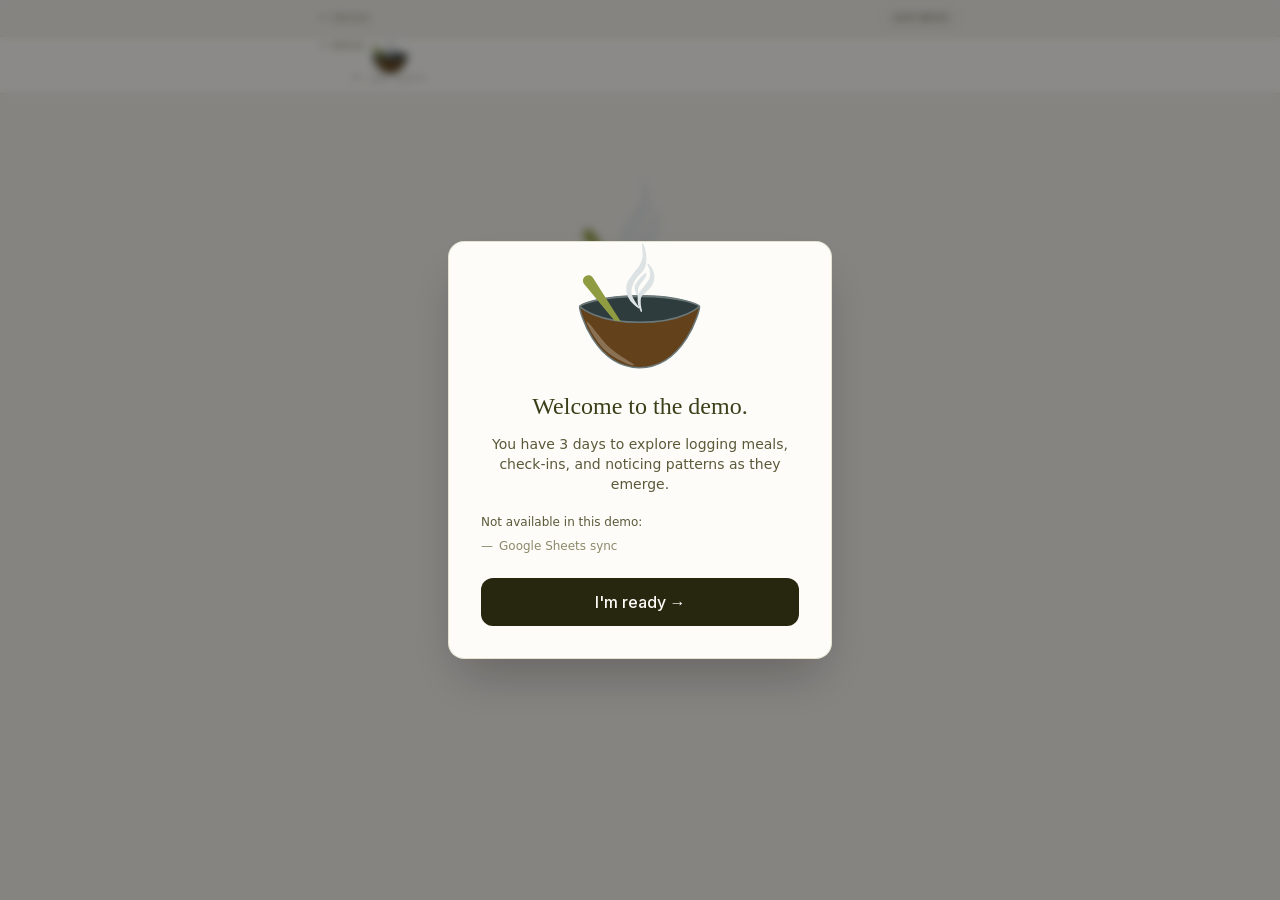
==== commit 6ec26284: "deploy: theselfstudy/at-the-table-src@298dfbe787fdc0d95b0cf8b174b7d7d8e294df41" ====
--- a/index.html
+++ b/index.html
@@ -1 +1 @@
-<!DOCTYPE html><html lang="en" class="__variable_f367f3"><head><meta charSet="utf-8"/><meta name="viewport" content="width=device-width, initial-scale=1"/><link rel="preload" href="/_next/static/media/e4af272ccee01ff0-s.p.woff2" as="font" crossorigin="" type="font/woff2"/><link rel="stylesheet" href="/_next/static/css/7d11fae31f8bbe63.css" data-precedence="next"/><link rel="preload" as="script" fetchPriority="low" href="/_next/static/chunks/webpack-536a02bfaea3b073.js"/><script src="/_next/static/chunks/fd9d1056-b6f716b34aaf6ca0.js" async=""></script><script src="/_next/static/chunks/117-81877726bcd27724.js" async=""></script><script src="/_next/static/chunks/main-app-d443a8162a0ba440.js" async=""></script><script src="/_next/static/chunks/890-050b3d669cbfbf7b.js" async=""></script><script src="/_next/static/chunks/app/page-7b46c156c385bbf4.js" async=""></script><script src="/_next/static/chunks/164f4fb6-d89272916454e223.js" async=""></script><script src="/_next/static/chunks/648-f541ea3954b6f258.js" async=""></script><script src="/_next/static/chunks/758-e54a7cedb0fabda7.js" async=""></script><script src="/_next/static/chunks/396-6f61d3a536bc661b.js" async=""></script><script src="/_next/static/chunks/871-99598a73d79eac1d.js" async=""></script><script src="/_next/static/chunks/848-af183792774a336f.js" async=""></script><script src="/_next/static/chunks/app/layout-dbda021258ddc8fc.js" async=""></script><link rel="preload" href="https://accounts.google.com/gsi/client" as="script"/><title>At the Table</title><meta name="description" content="The mindful food journal. What&#x27;s in the pot?"/><link rel="icon" href="/icon.svg?df5c14d7b596c966" type="image/svg+xml" sizes="any"/><meta name="next-size-adjust"/><script src="/_next/static/chunks/polyfills-42372ed130431b0a.js" noModule=""></script></head><body class="__className_f367f3 antialiased"><div class="min-h-screen bg-att-bg flex flex-col"><header class="sticky top-0 z-40 bg-att-surface border-b" style="border-color:var(--att-border)"><div class="max-w-2xl mx-auto px-4 h-16 sm:h-14 flex items-center justify-between relative"><a href="https://demo.truefork.dev" class="absolute top-1 left-4 font-sans text-[10px] text-att-text-lt hover:text-att-ink transition-colors leading-none">← demos</a><a class="shrink-0 flex items-center gap-2.5 ml-4 sm:ml-0" href="/journal/"><div class="sm:hidden flex flex-col items-center" style="width:140px;height:50px"><svg viewBox="60 400 1700 1290" overflow="visible" fill="none" stroke-linecap="round" stroke-linejoin="round" class="cursor-pointer h-8 w-auto text-att-ink/60" aria-label="At the Table" role="img"><defs><clipPath id="utensil-clip-:R2pckq:"><rect x="-200" y="360" width="2200" height="540"></rect><path d="M96.26,833.726c-0.536,-0.54 -0.8,-0.82 -0.8,-0.82c-0,-0 4.106,0.892 5.1,-0.161c19.402,-20.543 241.561,-131.967 814.354,-131.967c588.747,0 783.934,125.081 790.137,131.967c0.096,0.107 0.144,0.161 0.144,0.161c-0,-0 -2.21,0.767 -2.261,0.82c-4.538,4.723 -209.585,216.274 -800.795,216.274c-580.513,0 -791.474,-201.78 -805.879,-216.274Z" fill="black" stroke="none"></path></clipPath></defs><path pathLength="1" vector-effect="non-scaling-stroke" stroke="var(--att-slate)" fill="var(--att-brown)" stroke-width="1.5" d="M1705.12,835.715c13.528,48.303 -206.787,822.994 -804.326,822.994c-599.014,0 -817.926,-774.179 -804.532,-822.256c0.225,-0.807 0.452,-1.613 0.68,-2.418c19.402,-20.475 243.044,-142.443 815.837,-142.443c588.747,-0 786.071,137.02 792.274,143.883c0.022,0.08 0.045,0.16 0.067,0.24Z" style="stroke-dasharray:1;stroke-dashoffset:1;fill-opacity:0"></path><path pathLength="1" vector-effect="non-scaling-stroke" stroke="none" fill="white" d="M189.089,1038.04c25.495,-10.791 188.512,237.441 301.521,341.516c133.213,122.683 343.602,226.96 339.866,241.187c-8.453,32.189 -296.076,-85.974 -422.238,-223.823c-117.599,-128.495 -232.135,-353.384 -219.149,-358.88Z" style="stroke-dasharray:1;stroke-dashoffset:1;fill-opacity:0"></path><path pathLength="1" vector-effect="non-scaling-stroke" stroke="var(--att-slate)" fill="var(--att-slate-dk)" stroke-width="1.5" d="M96.26,833.726c-0.536,-0.54 -0.8,-0.82 -0.8,-0.82c-0,-0 4.106,0.892 5.1,-0.161c19.402,-20.543 241.561,-131.967 814.354,-131.967c588.747,0 783.934,125.081 790.137,131.967c0.096,0.107 0.144,0.161 0.144,0.161c-0,-0 -2.21,0.767 -2.261,0.82c-4.538,4.723 -209.585,216.274 -800.795,216.274c-580.513,0 -791.474,-201.78 -805.879,-216.274Z" style="stroke-dasharray:1;stroke-dashoffset:1;fill-opacity:0"></path><path pathLength="1" vector-effect="non-scaling-stroke" stroke="var(--att-moss)" fill="var(--att-moss)" stroke-width="1.5" clip-path="url(#utensil-clip-:R2pckq:)" d="M781.964,1276.66c-205.954,-250.512 -413.475,-499.733 -619.429,-750.245c-2.677,-3.257 -4.612,-7.096 -6.36,-10.933c-1.702,-3.732 -3.01,-7.664 -3.939,-11.66c-0.914,-3.936 -1.429,-7.982 -1.566,-12.021c-0.137,-4.012 0.119,-8.056 0.747,-12.022c0.629,-3.966 1.635,-7.89 3.006,-11.665c1.379,-3.798 3.119,-7.487 5.206,-10.947c2.118,-3.513 4.577,-6.848 7.349,-9.872c0.012,-0.013 9.437,-8.438 9.445,-8.443c3.643,-2.12 7.096,-4.611 10.932,-6.36c3.733,-1.702 7.664,-3.009 11.66,-3.938c3.936,-0.915 7.982,-1.429 12.021,-1.567c4.013,-0.137 8.056,0.119 12.022,0.748c3.966,0.628 7.891,1.635 11.665,3.005c3.798,1.379 7.487,3.119 10.948,5.206c3.513,2.118 6.847,4.577 9.871,7.349c3.108,2.849 6.162,5.876 8.431,9.429c174.579,273.305 347.447,547.7 522.026,821.005l-4.035,2.931Z" style="stroke-dasharray:1;stroke-dashoffset:1;fill-opacity:0"></path><g transform="translate(-511, -954) scale(1.3635000000000002)"><path pathLength="1" vector-effect="non-scaling-stroke" stroke="var(--att-slate-lt)" fill="var(--att-slate-lt)" stroke-width="1.5" d="M1066.44,700.014c0,-0 6.498,95.026 6.865,95.92c0.368,0.894 -1.656,36.017 -6.865,54.274c-5.655,19.821 -14.254,45.442 -27.067,64.654c-25.06,37.576 -96.778,118.395 -116.796,163.482c-13.683,30.817 -10.418,76.149 -4.929,104.742c4.884,25.445 17.091,49.903 32.933,70.405c17.926,23.199 74.624,68.79 74.624,68.79c1.191,5.368 -65.742,-80.419 -74.624,-127.411c-4.785,-25.312 -3.04,-51.605 4.565,-75.552c9.186,-28.924 27.337,-68.534 50.551,-97.993c26.631,-33.795 58.527,-48.204 78.348,-100.916c14.831,-39.441 10.896,-110.132 5.787,-143.972c-4.273,-28.308 -23.392,-76.423 -23.392,-76.423Z" style="stroke-dasharray:1;stroke-dashoffset:1;fill-opacity:0"></path><path pathLength="1" vector-effect="non-scaling-stroke" stroke="var(--att-slate-lt)" fill="var(--att-slate-lt)" stroke-width="1.5" d="M996.418,1110.58c-8.131,27.662 18.878,86.547 18.878,86.547c0,-0 -5.637,-55.423 2.66,-74.23c12.714,-28.816 59.564,-84.181 72.804,-106.553c4.403,-7.44 3.804,-25.806 3.804,-25.806c-2.136,-2.96 -87.429,83.582 -98.146,120.042Z" style="stroke-dasharray:1;stroke-dashoffset:1;fill-opacity:0"></path><path pathLength="1" vector-effect="non-scaling-stroke" stroke="var(--att-slate-lt)" fill="var(--att-slate-lt)" stroke-width="1.5" d="M1119.11,896.732c-0,-0 19.844,38.605 23.474,59.667c3.912,22.706 7.053,52.037 -0,76.564c-14.59,50.731 -92.269,116.669 -111.631,158.509c-13.387,28.928 -7.327,65.473 -4.541,92.532c2.492,24.202 26.373,74.771 26.373,74.771c-0,-0 -10.991,-47.764 -12.471,-65.546c-2.078,-24.972 -5.688,-67.548 12.471,-88.986c27.216,-32.132 82.698,-67.271 101.767,-105.845c19.069,-38.573 23.771,-92.936 12.648,-125.597c-12.648,-37.141 -48.09,-76.069 -48.09,-76.069Z" style="stroke-dasharray:1;stroke-dashoffset:1;fill-opacity:0"></path></g></svg><svg width="140" height="20" viewBox="0 0 140 20" overflow="visible" class="pointer-events-none -mt-1" aria-hidden="true"><defs><path id="wordmark-arc" d="M 5,2 A 160,160 0 0,0 135,2"></path></defs><text font-size="9.5" letter-spacing="3" style="font-family:var(--font-serif, Georgia, serif);fill:var(--att-ink);fill-opacity:0.6"><textPath href="#wordmark-arc" startOffset="50%" text-anchor="middle">at the table</textPath></text></svg></div><div class="hidden sm:flex flex-col items-center" style="width:140px;height:38px"><svg viewBox="60 400 1700 1290" overflow="visible" fill="none" stroke-linecap="round" stroke-linejoin="round" class="cursor-pointer h-7 w-auto text-att-ink/60" aria-label="At the Table" role="img"><defs><clipPath id="utensil-clip-:R39ckq:"><rect x="-200" y="360" width="2200" height="540"></rect><path d="M96.26,833.726c-0.536,-0.54 -0.8,-0.82 -0.8,-0.82c-0,-0 4.106,0.892 5.1,-0.161c19.402,-20.543 241.561,-131.967 814.354,-131.967c588.747,0 783.934,125.081 790.137,131.967c0.096,0.107 0.144,0.161 0.144,0.161c-0,-0 -2.21,0.767 -2.261,0.82c-4.538,4.723 -209.585,216.274 -800.795,216.274c-580.513,0 -791.474,-201.78 -805.879,-216.274Z" fill="black" stroke="none"></path></clipPath></defs><path pathLength="1" vector-effect="non-scaling-stroke" stroke="var(--att-slate)" fill="var(--att-brown)" stroke-width="1.5" d="M1705.12,835.715c13.528,48.303 -206.787,822.994 -804.326,822.994c-599.014,0 -817.926,-774.179 -804.532,-822.256c0.225,-0.807 0.452,-1.613 0.68,-2.418c19.402,-20.475 243.044,-142.443 815.837,-142.443c588.747,-0 786.071,137.02 792.274,143.883c0.022,0.08 0.045,0.16 0.067,0.24Z" style="stroke-dasharray:1;stroke-dashoffset:1;fill-opacity:0"></path><path pathLength="1" vector-effect="non-scaling-stroke" stroke="none" fill="white" d="M189.089,1038.04c25.495,-10.791 188.512,237.441 301.521,341.516c133.213,122.683 343.602,226.96 339.866,241.187c-8.453,32.189 -296.076,-85.974 -422.238,-223.823c-117.599,-128.495 -232.135,-353.384 -219.149,-358.88Z" style="stroke-dasharray:1;stroke-dashoffset:1;fill-opacity:0"></path><path pathLength="1" vector-effect="non-scaling-stroke" stroke="var(--att-slate)" fill="var(--att-slate-dk)" stroke-width="1.5" d="M96.26,833.726c-0.536,-0.54 -0.8,-0.82 -0.8,-0.82c-0,-0 4.106,0.892 5.1,-0.161c19.402,-20.543 241.561,-131.967 814.354,-131.967c588.747,0 783.934,125.081 790.137,131.967c0.096,0.107 0.144,0.161 0.144,0.161c-0,-0 -2.21,0.767 -2.261,0.82c-4.538,4.723 -209.585,216.274 -800.795,216.274c-580.513,0 -791.474,-201.78 -805.879,-216.274Z" style="stroke-dasharray:1;stroke-dashoffset:1;fill-opacity:0"></path><path pathLength="1" vector-effect="non-scaling-stroke" stroke="var(--att-moss)" fill="var(--att-moss)" stroke-width="1.5" clip-path="url(#utensil-clip-:R39ckq:)" d="M781.964,1276.66c-205.954,-250.512 -413.475,-499.733 -619.429,-750.245c-2.677,-3.257 -4.612,-7.096 -6.36,-10.933c-1.702,-3.732 -3.01,-7.664 -3.939,-11.66c-0.914,-3.936 -1.429,-7.982 -1.566,-12.021c-0.137,-4.012 0.119,-8.056 0.747,-12.022c0.629,-3.966 1.635,-7.89 3.006,-11.665c1.379,-3.798 3.119,-7.487 5.206,-10.947c2.118,-3.513 4.577,-6.848 7.349,-9.872c0.012,-0.013 9.437,-8.438 9.445,-8.443c3.643,-2.12 7.096,-4.611 10.932,-6.36c3.733,-1.702 7.664,-3.009 11.66,-3.938c3.936,-0.915 7.982,-1.429 12.021,-1.567c4.013,-0.137 8.056,0.119 12.022,0.748c3.966,0.628 7.891,1.635 11.665,3.005c3.798,1.379 7.487,3.119 10.948,5.206c3.513,2.118 6.847,4.577 9.871,7.349c3.108,2.849 6.162,5.876 8.431,9.429c174.579,273.305 347.447,547.7 522.026,821.005l-4.035,2.931Z" style="stroke-dasharray:1;stroke-dashoffset:1;fill-opacity:0"></path><g transform="translate(-511, -954) scale(1.3635000000000002)"><path pathLength="1" vector-effect="non-scaling-stroke" stroke="var(--att-slate-lt)" fill="var(--att-slate-lt)" stroke-width="1.5" d="M1066.44,700.014c0,-0 6.498,95.026 6.865,95.92c0.368,0.894 -1.656,36.017 -6.865,54.274c-5.655,19.821 -14.254,45.442 -27.067,64.654c-25.06,37.576 -96.778,118.395 -116.796,163.482c-13.683,30.817 -10.418,76.149 -4.929,104.742c4.884,25.445 17.091,49.903 32.933,70.405c17.926,23.199 74.624,68.79 74.624,68.79c1.191,5.368 -65.742,-80.419 -74.624,-127.411c-4.785,-25.312 -3.04,-51.605 4.565,-75.552c9.186,-28.924 27.337,-68.534 50.551,-97.993c26.631,-33.795 58.527,-48.204 78.348,-100.916c14.831,-39.441 10.896,-110.132 5.787,-143.972c-4.273,-28.308 -23.392,-76.423 -23.392,-76.423Z" style="stroke-dasharray:1;stroke-dashoffset:1;fill-opacity:0"></path><path pathLength="1" vector-effect="non-scaling-stroke" stroke="var(--att-slate-lt)" fill="var(--att-slate-lt)" stroke-width="1.5" d="M996.418,1110.58c-8.131,27.662 18.878,86.547 18.878,86.547c0,-0 -5.637,-55.423 2.66,-74.23c12.714,-28.816 59.564,-84.181 72.804,-106.553c4.403,-7.44 3.804,-25.806 3.804,-25.806c-2.136,-2.96 -87.429,83.582 -98.146,120.042Z" style="stroke-dasharray:1;stroke-dashoffset:1;fill-opacity:0"></path><path pathLength="1" vector-effect="non-scaling-stroke" stroke="var(--att-slate-lt)" fill="var(--att-slate-lt)" stroke-width="1.5" d="M1119.11,896.732c-0,-0 19.844,38.605 23.474,59.667c3.912,22.706 7.053,52.037 -0,76.564c-14.59,50.731 -92.269,116.669 -111.631,158.509c-13.387,28.928 -7.327,65.473 -4.541,92.532c2.492,24.202 26.373,74.771 26.373,74.771c-0,-0 -10.991,-47.764 -12.471,-65.546c-2.078,-24.972 -5.688,-67.548 12.471,-88.986c27.216,-32.132 82.698,-67.271 101.767,-105.845c19.069,-38.573 23.771,-92.936 12.648,-125.597c-12.648,-37.141 -48.09,-76.069 -48.09,-76.069Z" style="stroke-dasharray:1;stroke-dashoffset:1;fill-opacity:0"></path></g></svg><svg width="140" height="14" viewBox="0 0 140 14" overflow="visible" class="pointer-events-none -mt-1" aria-hidden="true"><defs><path id="wordmark-arc-desktop" d="M 5,2 A 210,210 0 0,0 135,2"></path></defs><text font-size="9.5" letter-spacing="3" style="font-family:var(--font-serif, Georgia, serif);fill:var(--att-ink);fill-opacity:0.6"><textPath href="#wordmark-arc-desktop" startOffset="50%" text-anchor="middle">at the table</textPath></text></svg></div></a><nav class="hidden sm:flex"><a class="font-sans text-sm px-4 h-14 inline-flex items-center border-b-2 transition-colors text-att-text-lt hover:text-att-ink border-transparent" href="/journal/">journal</a><a class="font-sans text-sm px-4 h-14 inline-flex items-center border-b-2 transition-colors text-att-text-lt hover:text-att-ink border-transparent" href="/insights/">insights</a><a class="font-sans text-sm px-4 h-14 inline-flex items-center border-b-2 transition-colors text-att-text-lt hover:text-att-ink border-transparent" href="/history/">history</a></nav><div class="flex items-center gap-2"><a class="font-sans text-sm sm:text-xs bg-att-ink text-att-bg px-4 py-2 sm:px-3 sm:py-1.5 rounded-lg hover:bg-att-olive-dk transition-colors" href="/entry/">+ log</a><a class="text-att-text-md hover:text-att-ink transition-colors p-2 sm:p-1.5" aria-label="Settings" href="/settings/"><svg class="w-6 h-6 sm:w-5 sm:h-5" fill="none" stroke="currentColor" stroke-width="1.75" viewBox="0 0 24 24" aria-hidden="true"><path stroke-linecap="round" stroke-linejoin="round" d="M9.594 3.94c.09-.542.56-.94 1.11-.94h2.593c.55 0 1.02.398 1.11.94l.213 1.281c.063.374.313.686.645.87.074.04.147.083.22.127.325.196.72.257 1.075.124l1.217-.456a1.125 1.125 0 0 1 1.37.49l1.296 2.247a1.125 1.125 0 0 1-.26 1.431l-1.003.827c-.293.241-.438.613-.43.992a7.723 7.723 0 0 1 0 .255c-.008.378.137.75.43.991l1.004.827c.424.35.534.955.26 1.43l-1.298 2.247a1.125 1.125 0 0 1-1.369.491l-1.217-.456c-.355-.133-.75-.072-1.076.124a6.47 6.47 0 0 1-.22.128c-.331.183-.581.495-.644.869l-.213 1.281c-.09.543-.56.94-1.11.94h-2.594c-.55 0-1.019-.398-1.11-.94l-.213-1.281c-.062-.374-.312-.686-.644-.87a6.52 6.52 0 0 1-.22-.127c-.325-.196-.72-.257-1.076-.124l-1.217.456a1.125 1.125 0 0 1-1.369-.49l-1.297-2.247a1.125 1.125 0 0 1 .26-1.431l1.004-.827c.292-.24.437-.613.43-.991a6.932 6.932 0 0 1 0-.255c.007-.38-.138-.751-.43-.992l-1.004-.827a1.125 1.125 0 0 1-.26-1.43l1.297-2.247a1.125 1.125 0 0 1 1.37-.491l1.216.456c.356.133.751.072 1.076-.124.072-.044.146-.086.22-.128.332-.183.582-.495.644-.869l.214-1.28Z"></path><path stroke-linecap="round" stroke-linejoin="round" d="M15 12a3 3 0 1 1-6 0 3 3 0 0 1 6 0Z"></path></svg></a></div></div></header><main class="flex-1 max-w-2xl mx-auto w-full px-4 py-6 pb-28 sm:pb-6"></main><nav class="sm:hidden fixed bottom-0 left-0 right-0 z-40 bg-att-surface flex justify-evenly px-4 pt-2" style="border-top:0.5px solid var(--att-border);padding-bottom:calc(env(safe-area-inset-bottom) + 8px)"><a class="flex items-center justify-center py-3 px-7 rounded-2xl transition-colors text-att-text-lt" href="/journal/"><span class="font-sans text-sm">journal</span></a><a class="flex items-center justify-center py-3 px-7 rounded-2xl transition-colors text-att-text-lt" href="/insights/"><span class="font-sans text-sm">insights</span></a><a class="flex items-center justify-center py-3 px-7 rounded-2xl transition-colors text-att-text-lt" href="/history/"><span class="font-sans text-sm">history</span></a></nav></div><script src="/_next/static/chunks/webpack-536a02bfaea3b073.js" async=""></script><script>(self.__next_f=self.__next_f||[]).push([0]);self.__next_f.push([2,null])</script><script>self.__next_f.push([1,"1:HL[\"/_next/static/media/e4af272ccee01ff0-s.p.woff2\",\"font\",{\"crossOrigin\":\"\",\"type\":\"font/woff2\"}]\n2:HL[\"/_next/static/css/7d11fae31f8bbe63.css\",\"style\"]\n"])</script><script>self.__next_f.push([1,"3:I[2846,[],\"\"]\n5:I[9107,[],\"ClientPageRoot\"]\n6:I[7340,[\"890\",\"static/chunks/890-050b3d669cbfbf7b.js\",\"931\",\"static/chunks/app/page-7b46c156c385bbf4.js\"],\"default\",1]\n7:I[3621,[\"505\",\"static/chunks/164f4fb6-d89272916454e223.js\",\"890\",\"static/chunks/890-050b3d669cbfbf7b.js\",\"648\",\"static/chunks/648-f541ea3954b6f258.js\",\"758\",\"static/chunks/758-e54a7cedb0fabda7.js\",\"396\",\"static/chunks/396-6f61d3a536bc661b.js\",\"871\",\"static/chunks/871-99598a73d79eac1d.js\",\"848\",\"static/chunks/848-af183792774a336f.js\",\"185\",\"static/chunks/app/layout-dbda021258ddc8fc.js\"],\"default\",1]\n8:I[4707,[],\"\"]\n9:I[6423,[],\"\"]\nc:I[1060,[],\"\"]\na:{}\nd:[]\n0:[\"$\",\"$L3\",null,{\"buildId\":\"xTskQEUarYVzcVsOv7CX1\",\"assetPrefix\":\"\",\"urlParts\":[\"\",\"\"],\"initialTree\":[\"\",{\"children\":[\"__PAGE__\",{}]},\"$undefined\",\"$undefined\",true],\"initialSeedData\":[\"\",{\"children\":[\"__PAGE__\",{},[[\"$L4\",[\"$\",\"$L5\",null,{\"props\":{\"params\":{},\"searchParams\":{}},\"Component\":\"$6\"}],null],null],null]},[[[[\"$\",\"link\",\"0\",{\"rel\":\"stylesheet\",\"href\":\"/_next/static/css/7d11fae31f8bbe63.css\",\"precedence\":\"next\",\"crossOrigin\":\"$undefined\"}]],[\"$\",\"$L7\",null,{\"children\":[\"$\",\"$L8\",null,{\"parallelRouterKey\":\"children\",\"segmentPath\":[\"children\"],\"error\":\"$undefined\",\"errorStyles\":\"$undefined\",\"errorScripts\":\"$undefined\",\"template\":[\"$\",\"$L9\",null,{}],\"templateStyles\":\"$undefined\",\"templateScripts\":\"$undefined\",\"notFound\":[[\"$\",\"title\",null,{\"children\":\"404: This page could not be found.\"}],[\"$\",\"div\",null,{\"style\":{\"fontFamily\":\"system-ui,\\\"Segoe UI\\\",Roboto,Helvetica,Arial,sans-serif,\\\"Apple Color Emoji\\\",\\\"Segoe UI Emoji\\\"\",\"height\":\"100vh\",\"textAlign\":\"center\",\"display\":\"flex\",\"flexDirection\":\"column\",\"alignItems\":\"center\",\"justifyContent\":\"center\"},\"children\":[\"$\",\"div\",null,{\"children\":[[\"$\",\"style\",null,{\"dangerouslySetInnerHTML\":{\"__html\":\"body{color:#000;background:#fff;margin:0}.next-error-h1{border-right:1px solid rgba(0,0,0,.3)}@media (prefers-color-scheme:dark){body{color:#fff;background:#000}.next-error-h1{border-right:1px solid rgba(255,255,255,.3)}}\"}}],[\"$\",\"h1\",null,{\"cla"])</script><script>self.__next_f.push([1,"ssName\":\"next-error-h1\",\"style\":{\"display\":\"inline-block\",\"margin\":\"0 20px 0 0\",\"padding\":\"0 23px 0 0\",\"fontSize\":24,\"fontWeight\":500,\"verticalAlign\":\"top\",\"lineHeight\":\"49px\"},\"children\":\"404\"}],[\"$\",\"div\",null,{\"style\":{\"display\":\"inline-block\"},\"children\":[\"$\",\"h2\",null,{\"style\":{\"fontSize\":14,\"fontWeight\":400,\"lineHeight\":\"49px\",\"margin\":0},\"children\":\"This page could not be found.\"}]}]]}]}]],\"notFoundStyles\":[]}],\"params\":\"$a\"}]],null],null],\"couldBeIntercepted\":false,\"initialHead\":[null,\"$Lb\"],\"globalErrorComponent\":\"$c\",\"missingSlots\":\"$Wd\"}]\n"])</script><script>self.__next_f.push([1,"b:[[\"$\",\"meta\",\"0\",{\"name\":\"viewport\",\"content\":\"width=device-width, initial-scale=1\"}],[\"$\",\"meta\",\"1\",{\"charSet\":\"utf-8\"}],[\"$\",\"link\",\"2\",{\"rel\":\"icon\",\"href\":\"/icon.svg?df5c14d7b596c966\",\"type\":\"image/svg+xml\",\"sizes\":\"any\"}],[\"$\",\"meta\",\"3\",{\"name\":\"next-size-adjust\"}]]\n4:null\n"])</script></body></html>+<!DOCTYPE html><html lang="en" class="__variable_f367f3"><head><meta charSet="utf-8"/><meta name="viewport" content="width=device-width, initial-scale=1"/><link rel="preload" href="/_next/static/media/e4af272ccee01ff0-s.p.woff2" as="font" crossorigin="" type="font/woff2"/><link rel="stylesheet" href="/_next/static/css/a4815673a71d85d6.css" data-precedence="next"/><link rel="preload" as="script" fetchPriority="low" href="/_next/static/chunks/webpack-536a02bfaea3b073.js"/><script src="/_next/static/chunks/fd9d1056-b6f716b34aaf6ca0.js" async=""></script><script src="/_next/static/chunks/117-81877726bcd27724.js" async=""></script><script src="/_next/static/chunks/main-app-d443a8162a0ba440.js" async=""></script><script src="/_next/static/chunks/890-050b3d669cbfbf7b.js" async=""></script><script src="/_next/static/chunks/app/page-7b46c156c385bbf4.js" async=""></script><script src="/_next/static/chunks/164f4fb6-d89272916454e223.js" async=""></script><script src="/_next/static/chunks/648-f541ea3954b6f258.js" async=""></script><script src="/_next/static/chunks/758-e54a7cedb0fabda7.js" async=""></script><script src="/_next/static/chunks/396-6f61d3a536bc661b.js" async=""></script><script src="/_next/static/chunks/871-99598a73d79eac1d.js" async=""></script><script src="/_next/static/chunks/848-af183792774a336f.js" async=""></script><script src="/_next/static/chunks/app/layout-0b93af4ec5d57ba1.js" async=""></script><link rel="preload" href="https://accounts.google.com/gsi/client" as="script"/><title>At the Table</title><meta name="description" content="The mindful food journal. What&#x27;s in the pot?"/><link rel="icon" href="/icon.svg?df5c14d7b596c966" type="image/svg+xml" sizes="any"/><meta name="next-size-adjust"/><script src="/_next/static/chunks/polyfills-42372ed130431b0a.js" noModule=""></script></head><body class="__className_f367f3 antialiased"><div class="min-h-screen bg-att-bg flex flex-col"><div class="bg-att-bg border-b" style="border-color:var(--att-border)"><div class="max-w-2xl mx-auto px-4 h-9 flex items-center justify-between"><a href="https://demo.truefork.dev" class="font-sans text-[11px] text-att-text-lt hover:text-att-ink transition-colors">← demos</a><button class="font-sans text-[11px] rounded-full px-2.5 py-0.5 text-att-text-md hover:text-att-ink transition-colors" style="border:1px solid var(--att-border)">end demo</button></div></div><header class="sticky top-0 z-40 bg-att-surface border-b" style="border-color:var(--att-border)"><div class="max-w-2xl mx-auto px-4 h-16 sm:h-14 flex items-center justify-between relative"><a href="https://demo.truefork.dev" class="absolute top-1 left-4 font-sans text-[10px] text-att-text-lt hover:text-att-ink transition-colors leading-none">← demos</a><a class="shrink-0 flex items-center gap-2.5 ml-4 sm:ml-0" href="/journal/"><div class="sm:hidden flex flex-col items-center" style="width:140px;height:50px"><svg viewBox="60 400 1700 1290" overflow="visible" fill="none" stroke-linecap="round" stroke-linejoin="round" class="cursor-pointer h-8 w-auto text-att-ink/60" aria-label="At the Table" role="img"><defs><clipPath id="utensil-clip-:R5ickq:"><rect x="-200" y="360" width="2200" height="540"></rect><path d="M96.26,833.726c-0.536,-0.54 -0.8,-0.82 -0.8,-0.82c-0,-0 4.106,0.892 5.1,-0.161c19.402,-20.543 241.561,-131.967 814.354,-131.967c588.747,0 783.934,125.081 790.137,131.967c0.096,0.107 0.144,0.161 0.144,0.161c-0,-0 -2.21,0.767 -2.261,0.82c-4.538,4.723 -209.585,216.274 -800.795,216.274c-580.513,0 -791.474,-201.78 -805.879,-216.274Z" fill="black" stroke="none"></path></clipPath></defs><path pathLength="1" vector-effect="non-scaling-stroke" stroke="var(--att-slate)" fill="var(--att-brown)" stroke-width="1.5" d="M1705.12,835.715c13.528,48.303 -206.787,822.994 -804.326,822.994c-599.014,0 -817.926,-774.179 -804.532,-822.256c0.225,-0.807 0.452,-1.613 0.68,-2.418c19.402,-20.475 243.044,-142.443 815.837,-142.443c588.747,-0 786.071,137.02 792.274,143.883c0.022,0.08 0.045,0.16 0.067,0.24Z" style="stroke-dasharray:1;stroke-dashoffset:1;fill-opacity:0"></path><path pathLength="1" vector-effect="non-scaling-stroke" stroke="none" fill="white" d="M189.089,1038.04c25.495,-10.791 188.512,237.441 301.521,341.516c133.213,122.683 343.602,226.96 339.866,241.187c-8.453,32.189 -296.076,-85.974 -422.238,-223.823c-117.599,-128.495 -232.135,-353.384 -219.149,-358.88Z" style="stroke-dasharray:1;stroke-dashoffset:1;fill-opacity:0"></path><path pathLength="1" vector-effect="non-scaling-stroke" stroke="var(--att-slate)" fill="var(--att-slate-dk)" stroke-width="1.5" d="M96.26,833.726c-0.536,-0.54 -0.8,-0.82 -0.8,-0.82c-0,-0 4.106,0.892 5.1,-0.161c19.402,-20.543 241.561,-131.967 814.354,-131.967c588.747,0 783.934,125.081 790.137,131.967c0.096,0.107 0.144,0.161 0.144,0.161c-0,-0 -2.21,0.767 -2.261,0.82c-4.538,4.723 -209.585,216.274 -800.795,216.274c-580.513,0 -791.474,-201.78 -805.879,-216.274Z" style="stroke-dasharray:1;stroke-dashoffset:1;fill-opacity:0"></path><path pathLength="1" vector-effect="non-scaling-stroke" stroke="var(--att-moss)" fill="var(--att-moss)" stroke-width="1.5" clip-path="url(#utensil-clip-:R5ickq:)" d="M781.964,1276.66c-205.954,-250.512 -413.475,-499.733 -619.429,-750.245c-2.677,-3.257 -4.612,-7.096 -6.36,-10.933c-1.702,-3.732 -3.01,-7.664 -3.939,-11.66c-0.914,-3.936 -1.429,-7.982 -1.566,-12.021c-0.137,-4.012 0.119,-8.056 0.747,-12.022c0.629,-3.966 1.635,-7.89 3.006,-11.665c1.379,-3.798 3.119,-7.487 5.206,-10.947c2.118,-3.513 4.577,-6.848 7.349,-9.872c0.012,-0.013 9.437,-8.438 9.445,-8.443c3.643,-2.12 7.096,-4.611 10.932,-6.36c3.733,-1.702 7.664,-3.009 11.66,-3.938c3.936,-0.915 7.982,-1.429 12.021,-1.567c4.013,-0.137 8.056,0.119 12.022,0.748c3.966,0.628 7.891,1.635 11.665,3.005c3.798,1.379 7.487,3.119 10.948,5.206c3.513,2.118 6.847,4.577 9.871,7.349c3.108,2.849 6.162,5.876 8.431,9.429c174.579,273.305 347.447,547.7 522.026,821.005l-4.035,2.931Z" style="stroke-dasharray:1;stroke-dashoffset:1;fill-opacity:0"></path><g transform="translate(-511, -954) scale(1.3635000000000002)"><path pathLength="1" vector-effect="non-scaling-stroke" stroke="var(--att-slate-lt)" fill="var(--att-slate-lt)" stroke-width="1.5" d="M1066.44,700.014c0,-0 6.498,95.026 6.865,95.92c0.368,0.894 -1.656,36.017 -6.865,54.274c-5.655,19.821 -14.254,45.442 -27.067,64.654c-25.06,37.576 -96.778,118.395 -116.796,163.482c-13.683,30.817 -10.418,76.149 -4.929,104.742c4.884,25.445 17.091,49.903 32.933,70.405c17.926,23.199 74.624,68.79 74.624,68.79c1.191,5.368 -65.742,-80.419 -74.624,-127.411c-4.785,-25.312 -3.04,-51.605 4.565,-75.552c9.186,-28.924 27.337,-68.534 50.551,-97.993c26.631,-33.795 58.527,-48.204 78.348,-100.916c14.831,-39.441 10.896,-110.132 5.787,-143.972c-4.273,-28.308 -23.392,-76.423 -23.392,-76.423Z" style="stroke-dasharray:1;stroke-dashoffset:1;fill-opacity:0"></path><path pathLength="1" vector-effect="non-scaling-stroke" stroke="var(--att-slate-lt)" fill="var(--att-slate-lt)" stroke-width="1.5" d="M996.418,1110.58c-8.131,27.662 18.878,86.547 18.878,86.547c0,-0 -5.637,-55.423 2.66,-74.23c12.714,-28.816 59.564,-84.181 72.804,-106.553c4.403,-7.44 3.804,-25.806 3.804,-25.806c-2.136,-2.96 -87.429,83.582 -98.146,120.042Z" style="stroke-dasharray:1;stroke-dashoffset:1;fill-opacity:0"></path><path pathLength="1" vector-effect="non-scaling-stroke" stroke="var(--att-slate-lt)" fill="var(--att-slate-lt)" stroke-width="1.5" d="M1119.11,896.732c-0,-0 19.844,38.605 23.474,59.667c3.912,22.706 7.053,52.037 -0,76.564c-14.59,50.731 -92.269,116.669 -111.631,158.509c-13.387,28.928 -7.327,65.473 -4.541,92.532c2.492,24.202 26.373,74.771 26.373,74.771c-0,-0 -10.991,-47.764 -12.471,-65.546c-2.078,-24.972 -5.688,-67.548 12.471,-88.986c27.216,-32.132 82.698,-67.271 101.767,-105.845c19.069,-38.573 23.771,-92.936 12.648,-125.597c-12.648,-37.141 -48.09,-76.069 -48.09,-76.069Z" style="stroke-dasharray:1;stroke-dashoffset:1;fill-opacity:0"></path></g></svg><svg width="140" height="20" viewBox="0 0 140 20" overflow="visible" class="pointer-events-none -mt-1" aria-hidden="true"><defs><path id="wordmark-arc" d="M 5,2 A 160,160 0 0,0 135,2"></path></defs><text font-size="9.5" letter-spacing="3" style="font-family:var(--font-serif, Georgia, serif);fill:var(--att-ink);fill-opacity:0.6"><textPath href="#wordmark-arc" startOffset="50%" text-anchor="middle">at the table</textPath></text></svg></div><div class="hidden sm:flex flex-col items-center" style="width:140px;height:38px"><svg viewBox="60 400 1700 1290" overflow="visible" fill="none" stroke-linecap="round" stroke-linejoin="round" class="cursor-pointer h-7 w-auto text-att-ink/60" aria-label="At the Table" role="img"><defs><clipPath id="utensil-clip-:R6ickq:"><rect x="-200" y="360" width="2200" height="540"></rect><path d="M96.26,833.726c-0.536,-0.54 -0.8,-0.82 -0.8,-0.82c-0,-0 4.106,0.892 5.1,-0.161c19.402,-20.543 241.561,-131.967 814.354,-131.967c588.747,0 783.934,125.081 790.137,131.967c0.096,0.107 0.144,0.161 0.144,0.161c-0,-0 -2.21,0.767 -2.261,0.82c-4.538,4.723 -209.585,216.274 -800.795,216.274c-580.513,0 -791.474,-201.78 -805.879,-216.274Z" fill="black" stroke="none"></path></clipPath></defs><path pathLength="1" vector-effect="non-scaling-stroke" stroke="var(--att-slate)" fill="var(--att-brown)" stroke-width="1.5" d="M1705.12,835.715c13.528,48.303 -206.787,822.994 -804.326,822.994c-599.014,0 -817.926,-774.179 -804.532,-822.256c0.225,-0.807 0.452,-1.613 0.68,-2.418c19.402,-20.475 243.044,-142.443 815.837,-142.443c588.747,-0 786.071,137.02 792.274,143.883c0.022,0.08 0.045,0.16 0.067,0.24Z" style="stroke-dasharray:1;stroke-dashoffset:1;fill-opacity:0"></path><path pathLength="1" vector-effect="non-scaling-stroke" stroke="none" fill="white" d="M189.089,1038.04c25.495,-10.791 188.512,237.441 301.521,341.516c133.213,122.683 343.602,226.96 339.866,241.187c-8.453,32.189 -296.076,-85.974 -422.238,-223.823c-117.599,-128.495 -232.135,-353.384 -219.149,-358.88Z" style="stroke-dasharray:1;stroke-dashoffset:1;fill-opacity:0"></path><path pathLength="1" vector-effect="non-scaling-stroke" stroke="var(--att-slate)" fill="var(--att-slate-dk)" stroke-width="1.5" d="M96.26,833.726c-0.536,-0.54 -0.8,-0.82 -0.8,-0.82c-0,-0 4.106,0.892 5.1,-0.161c19.402,-20.543 241.561,-131.967 814.354,-131.967c588.747,0 783.934,125.081 790.137,131.967c0.096,0.107 0.144,0.161 0.144,0.161c-0,-0 -2.21,0.767 -2.261,0.82c-4.538,4.723 -209.585,216.274 -800.795,216.274c-580.513,0 -791.474,-201.78 -805.879,-216.274Z" style="stroke-dasharray:1;stroke-dashoffset:1;fill-opacity:0"></path><path pathLength="1" vector-effect="non-scaling-stroke" stroke="var(--att-moss)" fill="var(--att-moss)" stroke-width="1.5" clip-path="url(#utensil-clip-:R6ickq:)" d="M781.964,1276.66c-205.954,-250.512 -413.475,-499.733 -619.429,-750.245c-2.677,-3.257 -4.612,-7.096 -6.36,-10.933c-1.702,-3.732 -3.01,-7.664 -3.939,-11.66c-0.914,-3.936 -1.429,-7.982 -1.566,-12.021c-0.137,-4.012 0.119,-8.056 0.747,-12.022c0.629,-3.966 1.635,-7.89 3.006,-11.665c1.379,-3.798 3.119,-7.487 5.206,-10.947c2.118,-3.513 4.577,-6.848 7.349,-9.872c0.012,-0.013 9.437,-8.438 9.445,-8.443c3.643,-2.12 7.096,-4.611 10.932,-6.36c3.733,-1.702 7.664,-3.009 11.66,-3.938c3.936,-0.915 7.982,-1.429 12.021,-1.567c4.013,-0.137 8.056,0.119 12.022,0.748c3.966,0.628 7.891,1.635 11.665,3.005c3.798,1.379 7.487,3.119 10.948,5.206c3.513,2.118 6.847,4.577 9.871,7.349c3.108,2.849 6.162,5.876 8.431,9.429c174.579,273.305 347.447,547.7 522.026,821.005l-4.035,2.931Z" style="stroke-dasharray:1;stroke-dashoffset:1;fill-opacity:0"></path><g transform="translate(-511, -954) scale(1.3635000000000002)"><path pathLength="1" vector-effect="non-scaling-stroke" stroke="var(--att-slate-lt)" fill="var(--att-slate-lt)" stroke-width="1.5" d="M1066.44,700.014c0,-0 6.498,95.026 6.865,95.92c0.368,0.894 -1.656,36.017 -6.865,54.274c-5.655,19.821 -14.254,45.442 -27.067,64.654c-25.06,37.576 -96.778,118.395 -116.796,163.482c-13.683,30.817 -10.418,76.149 -4.929,104.742c4.884,25.445 17.091,49.903 32.933,70.405c17.926,23.199 74.624,68.79 74.624,68.79c1.191,5.368 -65.742,-80.419 -74.624,-127.411c-4.785,-25.312 -3.04,-51.605 4.565,-75.552c9.186,-28.924 27.337,-68.534 50.551,-97.993c26.631,-33.795 58.527,-48.204 78.348,-100.916c14.831,-39.441 10.896,-110.132 5.787,-143.972c-4.273,-28.308 -23.392,-76.423 -23.392,-76.423Z" style="stroke-dasharray:1;stroke-dashoffset:1;fill-opacity:0"></path><path pathLength="1" vector-effect="non-scaling-stroke" stroke="var(--att-slate-lt)" fill="var(--att-slate-lt)" stroke-width="1.5" d="M996.418,1110.58c-8.131,27.662 18.878,86.547 18.878,86.547c0,-0 -5.637,-55.423 2.66,-74.23c12.714,-28.816 59.564,-84.181 72.804,-106.553c4.403,-7.44 3.804,-25.806 3.804,-25.806c-2.136,-2.96 -87.429,83.582 -98.146,120.042Z" style="stroke-dasharray:1;stroke-dashoffset:1;fill-opacity:0"></path><path pathLength="1" vector-effect="non-scaling-stroke" stroke="var(--att-slate-lt)" fill="var(--att-slate-lt)" stroke-width="1.5" d="M1119.11,896.732c-0,-0 19.844,38.605 23.474,59.667c3.912,22.706 7.053,52.037 -0,76.564c-14.59,50.731 -92.269,116.669 -111.631,158.509c-13.387,28.928 -7.327,65.473 -4.541,92.532c2.492,24.202 26.373,74.771 26.373,74.771c-0,-0 -10.991,-47.764 -12.471,-65.546c-2.078,-24.972 -5.688,-67.548 12.471,-88.986c27.216,-32.132 82.698,-67.271 101.767,-105.845c19.069,-38.573 23.771,-92.936 12.648,-125.597c-12.648,-37.141 -48.09,-76.069 -48.09,-76.069Z" style="stroke-dasharray:1;stroke-dashoffset:1;fill-opacity:0"></path></g></svg><svg width="140" height="14" viewBox="0 0 140 14" overflow="visible" class="pointer-events-none -mt-1" aria-hidden="true"><defs><path id="wordmark-arc-desktop" d="M 5,2 A 210,210 0 0,0 135,2"></path></defs><text font-size="9.5" letter-spacing="3" style="font-family:var(--font-serif, Georgia, serif);fill:var(--att-ink);fill-opacity:0.6"><textPath href="#wordmark-arc-desktop" startOffset="50%" text-anchor="middle">at the table</textPath></text></svg></div></a><nav class="hidden sm:flex"><a class="font-sans text-sm px-4 h-14 inline-flex items-center border-b-2 transition-colors text-att-text-lt hover:text-att-ink border-transparent" href="/journal/">journal</a><a class="font-sans text-sm px-4 h-14 inline-flex items-center border-b-2 transition-colors text-att-text-lt hover:text-att-ink border-transparent" href="/insights/">insights</a><a class="font-sans text-sm px-4 h-14 inline-flex items-center border-b-2 transition-colors text-att-text-lt hover:text-att-ink border-transparent" href="/history/">history</a></nav><div class="flex items-center gap-2"><a class="font-sans text-sm sm:text-xs bg-att-ink text-att-bg px-4 py-2 sm:px-3 sm:py-1.5 rounded-lg hover:bg-att-olive-dk transition-colors" href="/entry/">+ log</a><a class="text-att-text-md hover:text-att-ink transition-colors p-2 sm:p-1.5" aria-label="Settings" href="/settings/"><svg class="w-6 h-6 sm:w-5 sm:h-5" fill="none" stroke="currentColor" stroke-width="1.75" viewBox="0 0 24 24" aria-hidden="true"><path stroke-linecap="round" stroke-linejoin="round" d="M9.594 3.94c.09-.542.56-.94 1.11-.94h2.593c.55 0 1.02.398 1.11.94l.213 1.281c.063.374.313.686.645.87.074.04.147.083.22.127.325.196.72.257 1.075.124l1.217-.456a1.125 1.125 0 0 1 1.37.49l1.296 2.247a1.125 1.125 0 0 1-.26 1.431l-1.003.827c-.293.241-.438.613-.43.992a7.723 7.723 0 0 1 0 .255c-.008.378.137.75.43.991l1.004.827c.424.35.534.955.26 1.43l-1.298 2.247a1.125 1.125 0 0 1-1.369.491l-1.217-.456c-.355-.133-.75-.072-1.076.124a6.47 6.47 0 0 1-.22.128c-.331.183-.581.495-.644.869l-.213 1.281c-.09.543-.56.94-1.11.94h-2.594c-.55 0-1.019-.398-1.11-.94l-.213-1.281c-.062-.374-.312-.686-.644-.87a6.52 6.52 0 0 1-.22-.127c-.325-.196-.72-.257-1.076-.124l-1.217.456a1.125 1.125 0 0 1-1.369-.49l-1.297-2.247a1.125 1.125 0 0 1 .26-1.431l1.004-.827c.292-.24.437-.613.43-.991a6.932 6.932 0 0 1 0-.255c.007-.38-.138-.751-.43-.992l-1.004-.827a1.125 1.125 0 0 1-.26-1.43l1.297-2.247a1.125 1.125 0 0 1 1.37-.491l1.216.456c.356.133.751.072 1.076-.124.072-.044.146-.086.22-.128.332-.183.582-.495.644-.869l.214-1.28Z"></path><path stroke-linecap="round" stroke-linejoin="round" d="M15 12a3 3 0 1 1-6 0 3 3 0 0 1 6 0Z"></path></svg></a></div></div></header><main class="flex-1 max-w-2xl mx-auto w-full px-4 py-6 pb-28 sm:pb-6"></main><nav class="sm:hidden fixed bottom-0 left-0 right-0 z-40 bg-att-surface flex justify-evenly px-4 pt-2" style="border-top:0.5px solid var(--att-border);padding-bottom:calc(env(safe-area-inset-bottom) + 8px)"><a class="flex items-center justify-center py-3 px-7 rounded-2xl transition-colors text-att-text-lt" href="/journal/"><span class="font-sans text-sm">journal</span></a><a class="flex items-center justify-center py-3 px-7 rounded-2xl transition-colors text-att-text-lt" href="/insights/"><span class="font-sans text-sm">insights</span></a><a class="flex items-center justify-center py-3 px-7 rounded-2xl transition-colors text-att-text-lt" href="/history/"><span class="font-sans text-sm">history</span></a></nav></div><script src="/_next/static/chunks/webpack-536a02bfaea3b073.js" async=""></script><script>(self.__next_f=self.__next_f||[]).push([0]);self.__next_f.push([2,null])</script><script>self.__next_f.push([1,"1:HL[\"/_next/static/media/e4af272ccee01ff0-s.p.woff2\",\"font\",{\"crossOrigin\":\"\",\"type\":\"font/woff2\"}]\n2:HL[\"/_next/static/css/a4815673a71d85d6.css\",\"style\"]\n"])</script><script>self.__next_f.push([1,"3:I[2846,[],\"\"]\n5:I[9107,[],\"ClientPageRoot\"]\n6:I[7340,[\"890\",\"static/chunks/890-050b3d669cbfbf7b.js\",\"931\",\"static/chunks/app/page-7b46c156c385bbf4.js\"],\"default\",1]\n7:I[2221,[\"505\",\"static/chunks/164f4fb6-d89272916454e223.js\",\"890\",\"static/chunks/890-050b3d669cbfbf7b.js\",\"648\",\"static/chunks/648-f541ea3954b6f258.js\",\"758\",\"static/chunks/758-e54a7cedb0fabda7.js\",\"396\",\"static/chunks/396-6f61d3a536bc661b.js\",\"871\",\"static/chunks/871-99598a73d79eac1d.js\",\"848\",\"static/chunks/848-af183792774a336f.js\",\"185\",\"static/chunks/app/layout-0b93af4ec5d57ba1.js\"],\"default\",1]\n8:I[4707,[],\"\"]\n9:I[6423,[],\"\"]\nc:I[1060,[],\"\"]\na:{}\nd:[]\n0:[\"$\",\"$L3\",null,{\"buildId\":\"iApXKBohEjIs7EWqts7vX\",\"assetPrefix\":\"\",\"urlParts\":[\"\",\"\"],\"initialTree\":[\"\",{\"children\":[\"__PAGE__\",{}]},\"$undefined\",\"$undefined\",true],\"initialSeedData\":[\"\",{\"children\":[\"__PAGE__\",{},[[\"$L4\",[\"$\",\"$L5\",null,{\"props\":{\"params\":{},\"searchParams\":{}},\"Component\":\"$6\"}],null],null],null]},[[[[\"$\",\"link\",\"0\",{\"rel\":\"stylesheet\",\"href\":\"/_next/static/css/a4815673a71d85d6.css\",\"precedence\":\"next\",\"crossOrigin\":\"$undefined\"}]],[\"$\",\"$L7\",null,{\"children\":[\"$\",\"$L8\",null,{\"parallelRouterKey\":\"children\",\"segmentPath\":[\"children\"],\"error\":\"$undefined\",\"errorStyles\":\"$undefined\",\"errorScripts\":\"$undefined\",\"template\":[\"$\",\"$L9\",null,{}],\"templateStyles\":\"$undefined\",\"templateScripts\":\"$undefined\",\"notFound\":[[\"$\",\"title\",null,{\"children\":\"404: This page could not be found.\"}],[\"$\",\"div\",null,{\"style\":{\"fontFamily\":\"system-ui,\\\"Segoe UI\\\",Roboto,Helvetica,Arial,sans-serif,\\\"Apple Color Emoji\\\",\\\"Segoe UI Emoji\\\"\",\"height\":\"100vh\",\"textAlign\":\"center\",\"display\":\"flex\",\"flexDirection\":\"column\",\"alignItems\":\"center\",\"justifyContent\":\"center\"},\"children\":[\"$\",\"div\",null,{\"children\":[[\"$\",\"style\",null,{\"dangerouslySetInnerHTML\":{\"__html\":\"body{color:#000;background:#fff;margin:0}.next-error-h1{border-right:1px solid rgba(0,0,0,.3)}@media (prefers-color-scheme:dark){body{color:#fff;background:#000}.next-error-h1{border-right:1px solid rgba(255,255,255,.3)}}\"}}],[\"$\",\"h1\",null,{\"cla"])</script><script>self.__next_f.push([1,"ssName\":\"next-error-h1\",\"style\":{\"display\":\"inline-block\",\"margin\":\"0 20px 0 0\",\"padding\":\"0 23px 0 0\",\"fontSize\":24,\"fontWeight\":500,\"verticalAlign\":\"top\",\"lineHeight\":\"49px\"},\"children\":\"404\"}],[\"$\",\"div\",null,{\"style\":{\"display\":\"inline-block\"},\"children\":[\"$\",\"h2\",null,{\"style\":{\"fontSize\":14,\"fontWeight\":400,\"lineHeight\":\"49px\",\"margin\":0},\"children\":\"This page could not be found.\"}]}]]}]}]],\"notFoundStyles\":[]}],\"params\":\"$a\"}]],null],null],\"couldBeIntercepted\":false,\"initialHead\":[null,\"$Lb\"],\"globalErrorComponent\":\"$c\",\"missingSlots\":\"$Wd\"}]\n"])</script><script>self.__next_f.push([1,"b:[[\"$\",\"meta\",\"0\",{\"name\":\"viewport\",\"content\":\"width=device-width, initial-scale=1\"}],[\"$\",\"meta\",\"1\",{\"charSet\":\"utf-8\"}],[\"$\",\"link\",\"2\",{\"rel\":\"icon\",\"href\":\"/icon.svg?df5c14d7b596c966\",\"type\":\"image/svg+xml\",\"sizes\":\"any\"}],[\"$\",\"meta\",\"3\",{\"name\":\"next-size-adjust\"}]]\n4:null\n"])</script></body></html>
--- a/_next/static/css/a4815673a71d85d6.css
+++ b/_next/static/css/a4815673a71d85d6.css
@@ -0,0 +1,3 @@
+*,:after,:before{--tw-border-spacing-x:0;--tw-border-spacing-y:0;--tw-translate-x:0;--tw-translate-y:0;--tw-rotate:0;--tw-skew-x:0;--tw-skew-y:0;--tw-scale-x:1;--tw-scale-y:1;--tw-pan-x: ;--tw-pan-y: ;--tw-pinch-zoom: ;--tw-scroll-snap-strictness:proximity;--tw-gradient-from-position: ;--tw-gradient-via-position: ;--tw-gradient-to-position: ;--tw-ordinal: ;--tw-slashed-zero: ;--tw-numeric-figure: ;--tw-numeric-spacing: ;--tw-numeric-fraction: ;--tw-ring-inset: ;--tw-ring-offset-width:0px;--tw-ring-offset-color:#fff;--tw-ring-color:rgba(59,130,246,.5);--tw-ring-offset-shadow:0 0 #0000;--tw-ring-shadow:0 0 #0000;--tw-shadow:0 0 #0000;--tw-shadow-colored:0 0 #0000;--tw-blur: ;--tw-brightness: ;--tw-contrast: ;--tw-grayscale: ;--tw-hue-rotate: ;--tw-invert: ;--tw-saturate: ;--tw-sepia: ;--tw-drop-shadow: ;--tw-backdrop-blur: ;--tw-backdrop-brightness: ;--tw-backdrop-contrast: ;--tw-backdrop-grayscale: ;--tw-backdrop-hue-rotate: ;--tw-backdrop-invert: ;--tw-backdrop-opacity: ;--tw-backdrop-saturate: ;--tw-backdrop-sepia: ;--tw-contain-size: ;--tw-contain-layout: ;--tw-contain-paint: ;--tw-contain-style: }::backdrop{--tw-border-spacing-x:0;--tw-border-spacing-y:0;--tw-translate-x:0;--tw-translate-y:0;--tw-rotate:0;--tw-skew-x:0;--tw-skew-y:0;--tw-scale-x:1;--tw-scale-y:1;--tw-pan-x: ;--tw-pan-y: ;--tw-pinch-zoom: ;--tw-scroll-snap-strictness:proximity;--tw-gradient-from-position: ;--tw-gradient-via-position: ;--tw-gradient-to-position: ;--tw-ordinal: ;--tw-slashed-zero: ;--tw-numeric-figure: ;--tw-numeric-spacing: ;--tw-numeric-fraction: ;--tw-ring-inset: ;--tw-ring-offset-width:0px;--tw-ring-offset-color:#fff;--tw-ring-color:rgba(59,130,246,.5);--tw-ring-offset-shadow:0 0 #0000;--tw-ring-shadow:0 0 #0000;--tw-shadow:0 0 #0000;--tw-shadow-colored:0 0 #0000;--tw-blur: ;--tw-brightness: ;--tw-contrast: ;--tw-grayscale: ;--tw-hue-rotate: ;--tw-invert: ;--tw-saturate: ;--tw-sepia: ;--tw-drop-shadow: ;--tw-backdrop-blur: ;--tw-backdrop-brightness: ;--tw-backdrop-contrast: ;--tw-backdrop-grayscale: ;--tw-backdrop-hue-rotate: ;--tw-backdrop-invert: ;--tw-backdrop-opacity: ;--tw-backdrop-saturate: ;--tw-backdrop-sepia: ;--tw-contain-size: ;--tw-contain-layout: ;--tw-contain-paint: ;--tw-contain-style: }/*
+! tailwindcss v3.4.19 | MIT License | https://tailwindcss.com
+*/*,:after,:before{box-sizing:border-box;border:0 solid #e5e7eb}:after,:before{--tw-content:""}:host,html{line-height:1.5;-webkit-text-size-adjust:100%;-moz-tab-size:4;-o-tab-size:4;tab-size:4;font-family:ui-sans-serif,system-ui,sans-serif,Apple Color Emoji,Segoe UI Emoji,Segoe UI Symbol,Noto Color Emoji;font-feature-settings:normal;font-variation-settings:normal;-webkit-tap-highlight-color:transparent}body{margin:0;line-height:inherit}hr{height:0;color:inherit;border-top-width:1px}abbr:where([title]){-webkit-text-decoration:underline dotted;text-decoration:underline dotted}h1,h2,h3,h4,h5,h6{font-size:inherit;font-weight:inherit}a{color:inherit;text-decoration:inherit}b,strong{font-weight:bolder}code,kbd,pre,samp{font-family:ui-monospace,SFMono-Regular,Menlo,Monaco,Consolas,Liberation Mono,Courier New,monospace;font-feature-settings:normal;font-variation-settings:normal;font-size:1em}small{font-size:80%}sub,sup{font-size:75%;line-height:0;position:relative;vertical-align:baseline}sub{bottom:-.25em}sup{top:-.5em}table{text-indent:0;border-color:inherit;border-collapse:collapse}button,input,optgroup,select,textarea{font-family:inherit;font-feature-settings:inherit;font-variation-settings:inherit;font-size:100%;font-weight:inherit;line-height:inherit;letter-spacing:inherit;color:inherit;margin:0;padding:0}button,select{text-transform:none}button,input:where([type=button]),input:where([type=reset]),input:where([type=submit]){-webkit-appearance:button;background-color:transparent;background-image:none}:-moz-focusring{outline:auto}:-moz-ui-invalid{box-shadow:none}progress{vertical-align:baseline}::-webkit-inner-spin-button,::-webkit-outer-spin-button{height:auto}[type=search]{-webkit-appearance:textfield;outline-offset:-2px}::-webkit-search-decoration{-webkit-appearance:none}::-webkit-file-upload-button{-webkit-appearance:button;font:inherit}summary{display:list-item}blockquote,dd,dl,figure,h1,h2,h3,h4,h5,h6,hr,p,pre{margin:0}fieldset{margin:0}fieldset,legend{padding:0}menu,ol,ul{list-style:none;margin:0;padding:0}dialog{padding:0}textarea{resize:vertical}input::-moz-placeholder,textarea::-moz-placeholder{opacity:1;color:#9ca3af}input::placeholder,textarea::placeholder{opacity:1;color:#9ca3af}[role=button],button{cursor:pointer}:disabled{cursor:default}audio,canvas,embed,iframe,img,object,svg,video{display:block;vertical-align:middle}img,video{max-width:100%;height:auto}[hidden]:where(:not([hidden=until-found])){display:none}html{-webkit-font-smoothing:antialiased;-moz-osx-font-smoothing:grayscale;scroll-behavior:smooth}body{--tw-bg-opacity:1;background-color:rgb(242 240 235/var(--tw-bg-opacity,1));--tw-text-opacity:1;color:rgb(39 39 15/var(--tw-text-opacity,1));min-height:100vh}*{-webkit-tap-highlight-color:transparent}.container{width:100%}@media (min-width:640px){.container{max-width:640px}}@media (min-width:768px){.container{max-width:768px}}@media (min-width:1024px){.container{max-width:1024px}}@media (min-width:1280px){.container{max-width:1280px}}@media (min-width:1536px){.container{max-width:1536px}}.card{border-radius:12px;--tw-bg-opacity:1;background-color:rgb(253 252 248/var(--tw-bg-opacity,1));--tw-shadow:0 2px 8px rgba(39,39,15,.08);--tw-shadow-colored:0 2px 8px var(--tw-shadow-color);box-shadow:var(--tw-ring-offset-shadow,0 0 #0000),var(--tw-ring-shadow,0 0 #0000),var(--tw-shadow);border:1px solid var(--att-border);padding:1rem}.btn-primary{--tw-bg-opacity:1;background-color:rgb(39 39 15/var(--tw-bg-opacity,1));--tw-text-opacity:1;color:rgb(253 252 248/var(--tw-text-opacity,1));border-radius:12px;padding:.75rem 1.5rem;font-weight:500;transition-property:color,background-color,border-color,text-decoration-color,fill,stroke;transition-timing-function:cubic-bezier(.4,0,.2,1);transition-duration:.2s}.btn-primary:hover{--tw-bg-opacity:1;background-color:rgb(61 59 22/var(--tw-bg-opacity,1))}.btn-primary:focus{outline:2px solid transparent;outline-offset:2px;--tw-ring-offset-shadow:var(--tw-ring-inset) 0 0 0 var(--tw-ring-offset-width) var(--tw-ring-offset-color);--tw-ring-shadow:var(--tw-ring-inset) 0 0 0 calc(2px + var(--tw-ring-offset-width)) var(--tw-ring-color);box-shadow:var(--tw-ring-offset-shadow),var(--tw-ring-shadow),var(--tw-shadow,0 0 #0000);--tw-ring-opacity:1;--tw-ring-color:rgb(113 110 41/var(--tw-ring-opacity,1));--tw-ring-offset-width:2px}.btn-primary:disabled{cursor:not-allowed;opacity:.5}.sr-only{position:absolute;width:1px;height:1px;padding:0;margin:-1px;overflow:hidden;clip:rect(0,0,0,0);white-space:nowrap;border-width:0}.not-sr-only{position:static;width:auto;height:auto;padding:0;margin:0;overflow:visible;clip:auto;white-space:normal}.pointer-events-none{pointer-events:none}.visible{visibility:visible}.invisible{visibility:hidden}.collapse{visibility:collapse}.static{position:static}.fixed{position:fixed}.absolute{position:absolute}.relative{position:relative}.sticky{position:sticky}.-inset-1{inset:-.25rem}.inset-0{inset:0}.inset-y-0{top:0;bottom:0}.bottom-0{bottom:0}.bottom-4{bottom:1rem}.bottom-full{bottom:100%}.left-0{left:0}.left-1{left:.25rem}.left-1\/2{left:50%}.left-2{left:.5rem}.left-4{left:1rem}.right-0{right:0}.right-1{right:.25rem}.right-1\/2{right:50%}.top-0{top:0}.top-1{top:.25rem}.top-full{top:100%}.isolate{isolation:isolate}.isolation-auto{isolation:auto}.-z-10{z-index:-10}.z-0{z-index:0}.z-10{z-index:10}.z-20{z-index:20}.z-30{z-index:30}.z-40{z-index:40}.z-50{z-index:50}.z-\[9999\]{z-index:9999}.col-span-1{grid-column:span 1/span 1}.col-span-10{grid-column:span 10/span 10}.col-span-11{grid-column:span 11/span 11}.col-span-12{grid-column:span 12/span 12}.col-span-2{grid-column:span 2/span 2}.col-span-3{grid-column:span 3/span 3}.col-span-4{grid-column:span 4/span 4}.col-span-5{grid-column:span 5/span 5}.col-span-6{grid-column:span 6/span 6}.col-span-7{grid-column:span 7/span 7}.col-span-8{grid-column:span 8/span 8}.col-span-9{grid-column:span 9/span 9}.-mx-3{margin-left:-.75rem;margin-right:-.75rem}.mx-2\.5{margin-left:.625rem;margin-right:.625rem}.mx-4{margin-left:1rem;margin-right:1rem}.mx-auto{margin-left:auto;margin-right:auto}.my-6{margin-top:1.5rem;margin-bottom:1.5rem}.-mb-px{margin-bottom:-1px}.-ml-0{margin-left:0}.-ml-0\.5{margin-left:-.125rem}.-ml-1{margin-left:-.25rem}.-ml-1\.5{margin-left:-.375rem}.-ml-px{margin-left:-1px}.-mr-1{margin-right:-.25rem}.-mr-2{margin-right:-.5rem}.-mt-0\.5{margin-top:-.125rem}.-mt-1{margin-top:-.25rem}.-mt-2{margin-top:-.5rem}.mb-0{margin-bottom:0}.mb-0\.5{margin-bottom:.125rem}.mb-1{margin-bottom:.25rem}.mb-1\.5{margin-bottom:.375rem}.mb-2{margin-bottom:.5rem}.mb-2\.5{margin-bottom:.625rem}.mb-3{margin-bottom:.75rem}.mb-4{margin-bottom:1rem}.mb-5{margin-bottom:1.25rem}.mb-6{margin-bottom:1.5rem}.ml-1{margin-left:.25rem}.ml-1\.5{margin-left:.375rem}.ml-2{margin-left:.5rem}.ml-3{margin-left:.75rem}.ml-4{margin-left:1rem}.ml-\[52px\]{margin-left:52px}.ml-auto{margin-left:auto}.ml-px{margin-left:1px}.mr-1{margin-right:.25rem}.mr-1\.5{margin-right:.375rem}.mr-10{margin-right:2.5rem}.mr-2{margin-right:.5rem}.mr-2\.5{margin-right:.625rem}.mr-20{margin-right:5rem}.mr-3{margin-right:.75rem}.mr-4{margin-right:1rem}.mr-5{margin-right:1.25rem}.mr-8{margin-right:2rem}.mt-0\.5{margin-top:.125rem}.mt-1{margin-top:.25rem}.mt-1\.5{margin-top:.375rem}.mt-2{margin-top:.5rem}.mt-3{margin-top:.75rem}.mt-4{margin-top:1rem}.line-clamp-1{-webkit-line-clamp:1}.line-clamp-1,.line-clamp-2{overflow:hidden;display:-webkit-box;-webkit-box-orient:vertical}.line-clamp-2{-webkit-line-clamp:2}.block{display:block}.inline-block{display:inline-block}.inline{display:inline}.flex{display:flex}.inline-flex{display:inline-flex}.table{display:table}.inline-table{display:inline-table}.table-caption{display:table-caption}.table-cell{display:table-cell}.table-column{display:table-column}.table-column-group{display:table-column-group}.table-footer-group{display:table-footer-group}.table-header-group{display:table-header-group}.table-row-group{display:table-row-group}.table-row{display:table-row}.flow-root{display:flow-root}.grid{display:grid}.inline-grid{display:inline-grid}.contents{display:contents}.list-item{display:list-item}.hidden{display:none}.aspect-\[4\/3\]{aspect-ratio:4/3}.size-3\.5{width:.875rem;height:.875rem}.h-0{height:0}.h-0\.5{height:.125rem}.h-1{height:.25rem}.h-1\.5{height:.375rem}.h-10{height:2.5rem}.h-12{height:3rem}.h-14{height:3.5rem}.h-16{height:4rem}.h-2{height:.5rem}.h-24{height:6rem}.h-3{height:.75rem}.h-3\.5{height:.875rem}.h-4{height:1rem}.h-40{height:10rem}.h-5{height:1.25rem}.h-6{height:1.5rem}.h-7{height:1.75rem}.h-8{height:2rem}.h-80{height:20rem}.h-9{height:2.25rem}.h-\[1px\]{height:1px}.h-full{height:100%}.max-h-0{max-height:0}.max-h-\[1200px\]{max-height:1200px}.max-h-\[228px\]{max-height:228px}.max-h-\[260px\]{max-height:260px}.max-h-\[300px\]{max-height:300px}.max-h-\[4000px\]{max-height:4000px}.max-h-\[75vh\]{max-height:75vh}.max-h-\[900px\]{max-height:900px}.max-h-\[92vh\]{max-height:92vh}.max-h-\[calc\(100dvh-2rem\)\]{max-height:calc(100dvh - 2rem)}.min-h-\[20vh\]{min-height:20vh}.min-h-\[30vh\]{min-height:30vh}.min-h-\[40vh\]{min-height:40vh}.min-h-\[50vh\]{min-height:50vh}.min-h-\[70vh\]{min-height:70vh}.min-h-\[75vh\]{min-height:75vh}.min-h-full{min-height:100%}.min-h-screen{min-height:100vh}.w-0{width:0}.w-1{width:.25rem}.w-1\.5{width:.375rem}.w-1\/2{width:50%}.w-10{width:2.5rem}.w-11{width:2.75rem}.w-12{width:3rem}.w-14{width:3.5rem}.w-16{width:4rem}.w-2{width:.5rem}.w-20{width:5rem}.w-24{width:6rem}.w-28{width:7rem}.w-3{width:.75rem}.w-3\.5{width:.875rem}.w-4{width:1rem}.w-48{width:12rem}.w-5{width:1.25rem}.w-6{width:1.5rem}.w-7{width:1.75rem}.w-8{width:2rem}.w-9{width:2.25rem}.w-\[44\%\]{width:44%}.w-\[50\%\]{width:50%}.w-\[90\%\]{width:90%}.w-\[94\%\]{width:94%}.w-\[var\(--button-width\)\]{width:var(--button-width)}.w-auto{width:auto}.w-full{width:100%}.w-max{width:-moz-max-content;width:max-content}.w-screen{width:100vw}.min-w-0{min-width:0}.min-w-44{min-width:11rem}.min-w-\[10rem\]{min-width:10rem}.min-w-\[16px\]{min-width:16px}.min-w-\[180px\]{min-width:180px}.min-w-\[200px\]{min-width:200px}.min-w-min{min-width:-moz-min-content;min-width:min-content}.max-w-2xl{max-width:42rem}.max-w-7xl{max-width:80rem}.max-w-\[100px\]{max-width:100px}.max-w-full{max-width:100%}.max-w-lg{max-width:32rem}.max-w-md{max-width:28rem}.max-w-sm{max-width:24rem}.max-w-xs{max-width:20rem}.flex-1{flex:1 1 0%}.flex-none{flex:none}.shrink{flex-shrink:1}.shrink-0{flex-shrink:0}.grow{flex-grow:1}.border-collapse{border-collapse:collapse}.-translate-x-1\/2{--tw-translate-x:-50%}.-translate-x-1\/2,.-translate-y-4{transform:translate(var(--tw-translate-x),var(--tw-translate-y)) rotate(var(--tw-rotate)) skewX(var(--tw-skew-x)) skewY(var(--tw-skew-y)) scaleX(var(--tw-scale-x)) scaleY(var(--tw-scale-y))}.-translate-y-4{--tw-translate-y:-1rem}.translate-x-0{--tw-translate-x:0px}.translate-x-0,.translate-x-1\/2{transform:translate(var(--tw-translate-x),var(--tw-translate-y)) rotate(var(--tw-rotate)) skewX(var(--tw-skew-x)) skewY(var(--tw-skew-y)) scaleX(var(--tw-scale-x)) scaleY(var(--tw-scale-y))}.translate-x-1\/2{--tw-translate-x:50%}.translate-x-5{--tw-translate-x:1.25rem}.translate-x-5,.translate-y-0{transform:translate(var(--tw-translate-x),var(--tw-translate-y)) rotate(var(--tw-rotate)) skewX(var(--tw-skew-x)) skewY(var(--tw-skew-y)) scaleX(var(--tw-scale-x)) scaleY(var(--tw-scale-y))}.translate-y-0{--tw-translate-y:0px}.-rotate-180{--tw-rotate:-180deg}.-rotate-180,.-rotate-90{transform:translate(var(--tw-translate-x),var(--tw-translate-y)) rotate(var(--tw-rotate)) skewX(var(--tw-skew-x)) skewY(var(--tw-skew-y)) scaleX(var(--tw-scale-x)) scaleY(var(--tw-scale-y))}.-rotate-90{--tw-rotate:-90deg}.rotate-180{--tw-rotate:180deg}.rotate-180,.rotate-90{transform:translate(var(--tw-translate-x),var(--tw-translate-y)) rotate(var(--tw-rotate)) skewX(var(--tw-skew-x)) skewY(var(--tw-skew-y)) scaleX(var(--tw-scale-x)) scaleY(var(--tw-scale-y))}.rotate-90{--tw-rotate:90deg}.scale-100{--tw-scale-x:1;--tw-scale-y:1}.scale-100,.scale-95{transform:translate(var(--tw-translate-x),var(--tw-translate-y)) rotate(var(--tw-rotate)) skewX(var(--tw-skew-x)) skewY(var(--tw-skew-y)) scaleX(var(--tw-scale-x)) scaleY(var(--tw-scale-y))}.scale-95{--tw-scale-x:.95;--tw-scale-y:.95}.transform{transform:translate(var(--tw-translate-x),var(--tw-translate-y)) rotate(var(--tw-rotate)) skewX(var(--tw-skew-x)) skewY(var(--tw-skew-y)) scaleX(var(--tw-scale-x)) scaleY(var(--tw-scale-y))}@keyframes ping{75%,to{transform:scale(2);opacity:0}}.animate-ping{animation:ping 1s cubic-bezier(0,0,.2,1) infinite}@keyframes pulse{50%{opacity:.5}}.animate-pulse{animation:pulse 2s cubic-bezier(.4,0,.6,1) infinite}@keyframes spin{to{transform:rotate(1turn)}}.animate-spin{animation:spin 1s linear infinite}.cursor-default{cursor:default}.cursor-not-allowed{cursor:not-allowed}.cursor-pointer{cursor:pointer}.touch-pinch-zoom{--tw-pinch-zoom:pinch-zoom;touch-action:var(--tw-pan-x) var(--tw-pan-y) var(--tw-pinch-zoom)}.select-none{-webkit-user-select:none;-moz-user-select:none;user-select:none}.resize-y{resize:vertical}.resize{resize:both}.snap-mandatory{--tw-scroll-snap-strictness:mandatory}.grid-cols-1{grid-template-columns:repeat(1,minmax(0,1fr))}.grid-cols-10{grid-template-columns:repeat(10,minmax(0,1fr))}.grid-cols-11{grid-template-columns:repeat(11,minmax(0,1fr))}.grid-cols-12{grid-template-columns:repeat(12,minmax(0,1fr))}.grid-cols-2{grid-template-columns:repeat(2,minmax(0,1fr))}.grid-cols-3{grid-template-columns:repeat(3,minmax(0,1fr))}.grid-cols-4{grid-template-columns:repeat(4,minmax(0,1fr))}.grid-cols-5{grid-template-columns:repeat(5,minmax(0,1fr))}.grid-cols-6{grid-template-columns:repeat(6,minmax(0,1fr))}.grid-cols-7{grid-template-columns:repeat(7,minmax(0,1fr))}.grid-cols-8{grid-template-columns:repeat(8,minmax(0,1fr))}.grid-cols-9{grid-template-columns:repeat(9,minmax(0,1fr))}.grid-cols-none{grid-template-columns:none}.flex-row{flex-direction:row}.flex-row-reverse{flex-direction:row-reverse}.flex-col{flex-direction:column}.flex-col-reverse{flex-direction:column-reverse}.flex-wrap{flex-wrap:wrap}.flex-nowrap{flex-wrap:nowrap}.items-start{align-items:flex-start}.items-end{align-items:flex-end}.items-center{align-items:center}.items-baseline{align-items:baseline}.items-stretch{align-items:stretch}.justify-start{justify-content:flex-start}.justify-end{justify-content:flex-end}.justify-center{justify-content:center}.justify-between{justify-content:space-between}.justify-around{justify-content:space-around}.justify-evenly{justify-content:space-evenly}.gap-0\.5{gap:.125rem}.gap-1{gap:.25rem}.gap-1\.5{gap:.375rem}.gap-10{gap:2.5rem}.gap-2{gap:.5rem}.gap-2\.5{gap:.625rem}.gap-3{gap:.75rem}.gap-4{gap:1rem}.gap-5{gap:1.25rem}.gap-6{gap:1.5rem}.gap-8{gap:2rem}.gap-x-1{-moz-column-gap:.25rem;column-gap:.25rem}.gap-x-3{-moz-column-gap:.75rem;column-gap:.75rem}.gap-x-4{-moz-column-gap:1rem;column-gap:1rem}.gap-y-0\.5{row-gap:.125rem}.gap-y-1{row-gap:.25rem}.space-x-0\.5>:not([hidden])~:not([hidden]){--tw-space-x-reverse:0;margin-right:calc(.125rem * var(--tw-space-x-reverse));margin-left:calc(.125rem * calc(1 - var(--tw-space-x-reverse)))}.space-x-1>:not([hidden])~:not([hidden]){--tw-space-x-reverse:0;margin-right:calc(.25rem * var(--tw-space-x-reverse));margin-left:calc(.25rem * calc(1 - var(--tw-space-x-reverse)))}.space-x-1\.5>:not([hidden])~:not([hidden]){--tw-space-x-reverse:0;margin-right:calc(.375rem * var(--tw-space-x-reverse));margin-left:calc(.375rem * calc(1 - var(--tw-space-x-reverse)))}.space-x-2>:not([hidden])~:not([hidden]){--tw-space-x-reverse:0;margin-right:calc(.5rem * var(--tw-space-x-reverse));margin-left:calc(.5rem * calc(1 - var(--tw-space-x-reverse)))}.space-x-4>:not([hidden])~:not([hidden]){--tw-space-x-reverse:0;margin-right:calc(1rem * var(--tw-space-x-reverse));margin-left:calc(1rem * calc(1 - var(--tw-space-x-reverse)))}.space-x-6>:not([hidden])~:not([hidden]){--tw-space-x-reverse:0;margin-right:calc(1.5rem * var(--tw-space-x-reverse));margin-left:calc(1.5rem * calc(1 - var(--tw-space-x-reverse)))}.space-x-8>:not([hidden])~:not([hidden]){--tw-space-x-reverse:0;margin-right:calc(2rem * var(--tw-space-x-reverse));margin-left:calc(2rem * calc(1 - var(--tw-space-x-reverse)))}.space-y-0>:not([hidden])~:not([hidden]){--tw-space-y-reverse:0;margin-top:calc(0px * calc(1 - var(--tw-space-y-reverse)));margin-bottom:calc(0px * var(--tw-space-y-reverse))}.space-y-0\.5>:not([hidden])~:not([hidden]){--tw-space-y-reverse:0;margin-top:calc(.125rem * calc(1 - var(--tw-space-y-reverse)));margin-bottom:calc(.125rem * var(--tw-space-y-reverse))}.space-y-1>:not([hidden])~:not([hidden]){--tw-space-y-reverse:0;margin-top:calc(.25rem * calc(1 - var(--tw-space-y-reverse)));margin-bottom:calc(.25rem * var(--tw-space-y-reverse))}.space-y-1\.5>:not([hidden])~:not([hidden]){--tw-space-y-reverse:0;margin-top:calc(.375rem * calc(1 - var(--tw-space-y-reverse)));margin-bottom:calc(.375rem * var(--tw-space-y-reverse))}.space-y-2>:not([hidden])~:not([hidden]){--tw-space-y-reverse:0;margin-top:calc(.5rem * calc(1 - var(--tw-space-y-reverse)));margin-bottom:calc(.5rem * var(--tw-space-y-reverse))}.space-y-2\.5>:not([hidden])~:not([hidden]){--tw-space-y-reverse:0;margin-top:calc(.625rem * calc(1 - var(--tw-space-y-reverse)));margin-bottom:calc(.625rem * var(--tw-space-y-reverse))}.space-y-3>:not([hidden])~:not([hidden]){--tw-space-y-reverse:0;margin-top:calc(.75rem * calc(1 - var(--tw-space-y-reverse)));margin-bottom:calc(.75rem * var(--tw-space-y-reverse))}.space-y-4>:not([hidden])~:not([hidden]){--tw-space-y-reverse:0;margin-top:calc(1rem * calc(1 - var(--tw-space-y-reverse)));margin-bottom:calc(1rem * var(--tw-space-y-reverse))}.space-y-5>:not([hidden])~:not([hidden]){--tw-space-y-reverse:0;margin-top:calc(1.25rem * calc(1 - var(--tw-space-y-reverse)));margin-bottom:calc(1.25rem * var(--tw-space-y-reverse))}.space-y-6>:not([hidden])~:not([hidden]){--tw-space-y-reverse:0;margin-top:calc(1.5rem * calc(1 - var(--tw-space-y-reverse)));margin-bottom:calc(1.5rem * var(--tw-space-y-reverse))}.space-y-8>:not([hidden])~:not([hidden]){--tw-space-y-reverse:0;margin-top:calc(2rem * calc(1 - var(--tw-space-y-reverse)));margin-bottom:calc(2rem * var(--tw-space-y-reverse))}.space-y-reverse>:not([hidden])~:not([hidden]){--tw-space-y-reverse:1}.space-x-reverse>:not([hidden])~:not([hidden]){--tw-space-x-reverse:1}.divide-x>:not([hidden])~:not([hidden]){--tw-divide-x-reverse:0;border-right-width:calc(1px * var(--tw-divide-x-reverse));border-left-width:calc(1px * calc(1 - var(--tw-divide-x-reverse)))}.divide-y>:not([hidden])~:not([hidden]){--tw-divide-y-reverse:0;border-top-width:calc(1px * calc(1 - var(--tw-divide-y-reverse)));border-bottom-width:calc(1px * var(--tw-divide-y-reverse))}.divide-y-reverse>:not([hidden])~:not([hidden]){--tw-divide-y-reverse:1}.divide-x-reverse>:not([hidden])~:not([hidden]){--tw-divide-x-reverse:1}.self-center{align-self:center}.overflow-auto{overflow:auto}.overflow-hidden{overflow:hidden}.overflow-visible{overflow:visible}.overflow-x-auto{overflow-x:auto}.overflow-y-auto{overflow-y:auto}.overflow-x-clip{overflow-x:clip}.overflow-x-scroll{overflow-x:scroll}.truncate{overflow:hidden;white-space:nowrap}.text-ellipsis,.truncate{text-overflow:ellipsis}.text-clip{text-overflow:clip}.whitespace-nowrap{white-space:nowrap}.text-wrap{text-wrap:wrap}.\!rounded-none{border-radius:0!important}.rounded{border-radius:.25rem}.rounded-2xl{border-radius:1rem}.rounded-\[1px\]{border-radius:1px}.rounded-att{border-radius:12px}.rounded-full{border-radius:9999px}.rounded-lg{border-radius:.5rem}.rounded-xl{border-radius:.75rem}.rounded-b{border-bottom-right-radius:.25rem;border-bottom-left-radius:.25rem}.rounded-e{border-start-end-radius:.25rem;border-end-end-radius:.25rem}.rounded-l{border-top-left-radius:.25rem;border-bottom-left-radius:.25rem}.rounded-l-none{border-top-left-radius:0;border-bottom-left-radius:0}.rounded-r{border-top-right-radius:.25rem;border-bottom-right-radius:.25rem}.rounded-r-none{border-top-right-radius:0;border-bottom-right-radius:0}.rounded-s{border-start-start-radius:.25rem;border-end-start-radius:.25rem}.rounded-t{border-top-left-radius:.25rem;border-top-right-radius:.25rem}.rounded-t-2xl{border-top-left-radius:1rem;border-top-right-radius:1rem}.rounded-bl{border-bottom-left-radius:.25rem}.rounded-br{border-bottom-right-radius:.25rem}.rounded-ee{border-end-end-radius:.25rem}.rounded-es{border-end-start-radius:.25rem}.rounded-se{border-start-end-radius:.25rem}.rounded-ss{border-start-start-radius:.25rem}.rounded-tl{border-top-left-radius:.25rem}.rounded-tr{border-top-right-radius:.25rem}.border{border-width:1px}.border-2{border-width:2px}.border-x{border-left-width:1px;border-right-width:1px}.border-y{border-top-width:1px}.border-b,.border-y{border-bottom-width:1px}.border-b-2{border-bottom-width:2px}.border-b-4{border-bottom-width:4px}.border-e{border-inline-end-width:1px}.border-l{border-left-width:1px}.border-l-2{border-left-width:2px}.border-l-4{border-left-width:4px}.border-r{border-right-width:1px}.border-r-4{border-right-width:4px}.border-s{border-inline-start-width:1px}.border-t{border-top-width:1px}.border-t-4{border-top-width:4px}.border-t-\[1px\]{border-top-width:1px}.border-dashed{border-style:dashed}.border-none{border-style:none}.border-amber-400{--tw-border-opacity:1;border-color:rgb(251 191 36/var(--tw-border-opacity,1))}.border-att-gold-dk{--tw-border-opacity:1;border-color:rgb(92 76 20/var(--tw-border-opacity,1))}.border-att-moss{--tw-border-opacity:1;border-color:rgb(144 156 65/var(--tw-border-opacity,1))}.border-att-moss-dk{--tw-border-opacity:1;border-color:rgb(58 64 25/var(--tw-border-opacity,1))}.border-att-moss\/30{border-color:rgba(144,156,65,.3)}.border-att-moss\/40{border-color:rgba(144,156,65,.4)}.border-att-olive{--tw-border-opacity:1;border-color:rgb(113 110 41/var(--tw-border-opacity,1))}.border-att-olive-lt{--tw-border-opacity:1;border-color:rgb(232 231 204/var(--tw-border-opacity,1))}.border-att-olive\/20{border-color:rgba(113,110,41,.2)}.border-att-slate{--tw-border-opacity:1;border-color:rgb(107 121 123/var(--tw-border-opacity,1))}.border-att-slate-dk{--tw-border-opacity:1;border-color:rgb(47 60 62/var(--tw-border-opacity,1))}.border-att-slate\/20{border-color:hsla(188,7%,45%,.2)}.border-att-text-lt{--tw-border-opacity:1;border-color:rgb(138 138 106/var(--tw-border-opacity,1))}.border-red-500{--tw-border-opacity:1;border-color:rgb(239 68 68/var(--tw-border-opacity,1))}.border-transparent{border-color:transparent}.border-t-att-moss{--tw-border-opacity:1;border-top-color:rgb(144 156 65/var(--tw-border-opacity,1))}.bg-att-bg{--tw-bg-opacity:1;background-color:rgb(242 240 235/var(--tw-bg-opacity,1))}.bg-att-bg\/60{background-color:hsla(43,21%,94%,.6)}.bg-att-gold{--tw-bg-opacity:1;background-color:rgb(174 144 39/var(--tw-bg-opacity,1))}.bg-att-gold-lt{--tw-bg-opacity:1;background-color:rgb(242 232 200/var(--tw-bg-opacity,1))}.bg-att-gold-lt\/40{background-color:hsla(46,62%,87%,.4)}.bg-att-ink{--tw-bg-opacity:1;background-color:rgb(39 39 15/var(--tw-bg-opacity,1))}.bg-att-ink\/40{background-color:rgba(39,39,15,.4)}.bg-att-moss{--tw-bg-opacity:1;background-color:rgb(144 156 65/var(--tw-bg-opacity,1))}.bg-att-moss-dk{--tw-bg-opacity:1;background-color:rgb(58 64 25/var(--tw-bg-opacity,1))}.bg-att-moss-lt{--tw-bg-opacity:1;background-color:rgb(232 237 204/var(--tw-bg-opacity,1))}.bg-att-moss-lt\/30{background-color:hsla(69,48%,86%,.3)}.bg-att-olive{--tw-bg-opacity:1;background-color:rgb(113 110 41/var(--tw-bg-opacity,1))}.bg-att-olive-lt{--tw-bg-opacity:1;background-color:rgb(232 231 204/var(--tw-bg-opacity,1))}.bg-att-olive-lt\/20{background-color:hsla(58,38%,85%,.2)}.bg-att-olive\/20{background-color:rgba(113,110,41,.2)}.bg-att-slate{--tw-bg-opacity:1;background-color:rgb(107 121 123/var(--tw-bg-opacity,1))}.bg-att-slate-dk{--tw-bg-opacity:1;background-color:rgb(47 60 62/var(--tw-bg-opacity,1))}.bg-att-slate-lt{--tw-bg-opacity:1;background-color:rgb(221 227 228/var(--tw-bg-opacity,1))}.bg-att-slate-lt\/30{background-color:rgba(221,227,228,.3)}.bg-att-slate-lt\/40{background-color:rgba(221,227,228,.4)}.bg-att-surface{--tw-bg-opacity:1;background-color:rgb(253 252 248/var(--tw-bg-opacity,1))}.bg-att-surface\/95{background-color:hsla(48,56%,98%,.95)}.bg-black\/40{background-color:rgba(0,0,0,.4)}.bg-gray-100{--tw-bg-opacity:1;background-color:rgb(243 244 246/var(--tw-bg-opacity,1))}.bg-gray-100\/50{background-color:rgba(243,244,246,.5)}.bg-red-50{--tw-bg-opacity:1;background-color:rgb(254 242 242/var(--tw-bg-opacity,1))}.bg-slate-950\/30{background-color:rgba(2,6,23,.3)}.bg-transparent{background-color:transparent}.bg-white{--tw-bg-opacity:1;background-color:rgb(255 255 255/var(--tw-bg-opacity,1))}.bg-white\/20{background-color:hsla(0,0%,100%,.2)}.bg-opacity-10{--tw-bg-opacity:0.1}.bg-opacity-20{--tw-bg-opacity:0.2}.bg-opacity-40{--tw-bg-opacity:0.4}.bg-repeat{background-repeat:repeat}.stroke-1{stroke-width:1}.object-cover{-o-object-fit:cover;object-fit:cover}.p-0{padding:0}.p-0\.5{padding:.125rem}.p-1{padding:.25rem}.p-1\.5{padding:.375rem}.p-2{padding:.5rem}.p-2\.5{padding:.625rem}.p-3{padding:.75rem}.p-4{padding:1rem}.p-5{padding:1.25rem}.p-6{padding:1.5rem}.p-8{padding:2rem}.px-1{padding-left:.25rem;padding-right:.25rem}.px-1\.5{padding-left:.375rem;padding-right:.375rem}.px-2{padding-left:.5rem;padding-right:.5rem}.px-2\.5{padding-left:.625rem;padding-right:.625rem}.px-3{padding-left:.75rem;padding-right:.75rem}.px-3\.5{padding-left:.875rem;padding-right:.875rem}.px-4{padding-left:1rem;padding-right:1rem}.px-5{padding-left:1.25rem;padding-right:1.25rem}.px-6{padding-left:1.5rem;padding-right:1.5rem}.px-7{padding-left:1.75rem;padding-right:1.75rem}.py-0\.5{padding-top:.125rem;padding-bottom:.125rem}.py-1{padding-top:.25rem;padding-bottom:.25rem}.py-1\.5{padding-top:.375rem;padding-bottom:.375rem}.py-2{padding-top:.5rem;padding-bottom:.5rem}.py-2\.5{padding-top:.625rem;padding-bottom:.625rem}.py-3{padding-top:.75rem;padding-bottom:.75rem}.py-3\.5{padding-top:.875rem;padding-bottom:.875rem}.py-4{padding-top:1rem;padding-bottom:1rem}.py-6{padding-top:1.5rem;padding-bottom:1.5rem}.py-8{padding-top:2rem;padding-bottom:2rem}.py-\[10px\]{padding-top:10px;padding-bottom:10px}.pb-0\.5{padding-bottom:.125rem}.pb-1{padding-bottom:.25rem}.pb-10{padding-bottom:2.5rem}.pb-2{padding-bottom:.5rem}.pb-2\.5{padding-bottom:.625rem}.pb-20{padding-bottom:5rem}.pb-28{padding-bottom:7rem}.pb-3{padding-bottom:.75rem}.pb-4{padding-bottom:1rem}.pb-5{padding-bottom:1.25rem}.pb-6{padding-bottom:1.5rem}.pb-7{padding-bottom:1.75rem}.pb-8{padding-bottom:2rem}.pl-10{padding-left:2.5rem}.pl-11{padding-left:2.75rem}.pl-2{padding-left:.5rem}.pl-2\.5{padding-left:.625rem}.pl-3{padding-left:.75rem}.pl-4{padding-left:1rem}.pr-1{padding-right:.25rem}.pr-1\.5{padding-right:.375rem}.pr-12{padding-right:3rem}.pr-14{padding-right:3.5rem}.pr-16{padding-right:4rem}.pr-2{padding-right:.5rem}.pr-2\.5{padding-right:.625rem}.pr-3{padding-right:.75rem}.pr-4{padding-right:1rem}.pr-8{padding-right:2rem}.pt-0\.5{padding-top:.125rem}.pt-1{padding-top:.25rem}.pt-2{padding-top:.5rem}.pt-3{padding-top:.75rem}.pt-4{padding-top:1rem}.pt-5{padding-top:1.25rem}.pt-6{padding-top:1.5rem}.text-left{text-align:left}.text-center{text-align:center}.text-right{text-align:right}.align-top{vertical-align:top}.align-middle{vertical-align:middle}.font-mono{font-family:ui-monospace,SFMono-Regular,Menlo,Monaco,Consolas,Liberation Mono,Courier New,monospace}.font-sans{font-family:ui-sans-serif,system-ui,sans-serif,Apple Color Emoji,Segoe UI Emoji,Segoe UI Symbol,Noto Color Emoji}.font-serif{font-family:Georgia,serif}.text-2xl{font-size:1.5rem;line-height:2rem}.text-3xl{font-size:1.875rem;line-height:2.25rem}.text-\[10px\]{font-size:10px}.text-\[11px\]{font-size:11px}.text-base{font-size:1rem;line-height:1.5rem}.text-lg{font-size:1.125rem;line-height:1.75rem}.text-sm{font-size:.875rem;line-height:1.25rem}.text-xl{font-size:1.25rem;line-height:1.75rem}.text-xs{font-size:.75rem;line-height:1rem}.font-bold{font-weight:700}.font-medium{font-weight:500}.font-normal{font-weight:400}.font-semibold{font-weight:600}.uppercase{text-transform:uppercase}.lowercase{text-transform:lowercase}.capitalize{text-transform:capitalize}.normal-case{text-transform:none}.italic{font-style:italic}.not-italic{font-style:normal}.normal-nums{font-variant-numeric:normal}.ordinal{--tw-ordinal:ordinal}.ordinal,.slashed-zero{font-variant-numeric:var(--tw-ordinal) var(--tw-slashed-zero) var(--tw-numeric-figure) var(--tw-numeric-spacing) var(--tw-numeric-fraction)}.slashed-zero{--tw-slashed-zero:slashed-zero}.lining-nums{--tw-numeric-figure:lining-nums}.lining-nums,.oldstyle-nums{font-variant-numeric:var(--tw-ordinal) var(--tw-slashed-zero) var(--tw-numeric-figure) var(--tw-numeric-spacing) var(--tw-numeric-fraction)}.oldstyle-nums{--tw-numeric-figure:oldstyle-nums}.proportional-nums{--tw-numeric-spacing:proportional-nums}.proportional-nums,.tabular-nums{font-variant-numeric:var(--tw-ordinal) var(--tw-slashed-zero) var(--tw-numeric-figure) var(--tw-numeric-spacing) var(--tw-numeric-fraction)}.tabular-nums{--tw-numeric-spacing:tabular-nums}.diagonal-fractions{--tw-numeric-fraction:diagonal-fractions}.diagonal-fractions,.stacked-fractions{font-variant-numeric:var(--tw-ordinal) var(--tw-slashed-zero) var(--tw-numeric-figure) var(--tw-numeric-spacing) var(--tw-numeric-fraction)}.stacked-fractions{--tw-numeric-fraction:stacked-fractions}.leading-none{line-height:1}.leading-relaxed{line-height:1.625}.leading-snug{line-height:1.375}.leading-tight{line-height:1.25}.tracking-tight{letter-spacing:-.025em}.tracking-wide{letter-spacing:.025em}.tracking-widest{letter-spacing:.1em}.text-\[\#d1d5db\]\/15{color:rgba(209,213,219,.15)}.text-amber-600{--tw-text-opacity:1;color:rgb(217 119 6/var(--tw-text-opacity,1))}.text-att-bg{--tw-text-opacity:1;color:rgb(242 240 235/var(--tw-text-opacity,1))}.text-att-brown{--tw-text-opacity:1;color:rgb(99 65 27/var(--tw-text-opacity,1))}.text-att-gold-dk{--tw-text-opacity:1;color:rgb(92 76 20/var(--tw-text-opacity,1))}.text-att-gold-dk\/60{color:rgba(92,76,20,.6)}.text-att-ink{--tw-text-opacity:1;color:rgb(39 39 15/var(--tw-text-opacity,1))}.text-att-ink\/50{color:rgba(39,39,15,.5)}.text-att-ink\/60{color:rgba(39,39,15,.6)}.text-att-moss-dk{--tw-text-opacity:1;color:rgb(58 64 25/var(--tw-text-opacity,1))}.text-att-moss\/50{color:rgba(144,156,65,.5)}.text-att-moss\/60{color:rgba(144,156,65,.6)}.text-att-olive{--tw-text-opacity:1;color:rgb(113 110 41/var(--tw-text-opacity,1))}.text-att-olive-dk{--tw-text-opacity:1;color:rgb(61 59 22/var(--tw-text-opacity,1))}.text-att-olive-dk\/60{color:rgba(61,59,22,.6)}.text-att-slate-dk{--tw-text-opacity:1;color:rgb(47 60 62/var(--tw-text-opacity,1))}.text-att-slate-dk\/60{color:rgba(47,60,62,.6)}.text-att-surface{--tw-text-opacity:1;color:rgb(253 252 248/var(--tw-text-opacity,1))}.text-att-text-lt{--tw-text-opacity:1;color:rgb(138 138 106/var(--tw-text-opacity,1))}.text-att-text-md{--tw-text-opacity:1;color:rgb(90 90 58/var(--tw-text-opacity,1))}.text-inherit{color:inherit}.text-red-500{--tw-text-opacity:1;color:rgb(239 68 68/var(--tw-text-opacity,1))}.text-red-600{--tw-text-opacity:1;color:rgb(220 38 38/var(--tw-text-opacity,1))}.text-red-700{--tw-text-opacity:1;color:rgb(185 28 28/var(--tw-text-opacity,1))}.text-rose-500{--tw-text-opacity:1;color:rgb(244 63 94/var(--tw-text-opacity,1))}.text-transparent{color:transparent}.text-white{--tw-text-opacity:1;color:rgb(255 255 255/var(--tw-text-opacity,1))}.underline{text-decoration-line:underline}.overline{text-decoration-line:overline}.line-through{text-decoration-line:line-through}.no-underline{text-decoration-line:none}.underline-offset-2{text-underline-offset:2px}.antialiased{-webkit-font-smoothing:antialiased;-moz-osx-font-smoothing:grayscale}.subpixel-antialiased{-webkit-font-smoothing:auto;-moz-osx-font-smoothing:auto}.accent-att-moss-dk{accent-color:#3a4019}.opacity-0{opacity:0}.opacity-100{opacity:1}.opacity-20{opacity:.2}.opacity-25{opacity:.25}.opacity-30{opacity:.3}.opacity-40{opacity:.4}.opacity-50{opacity:.5}.opacity-60{opacity:.6}.opacity-75{opacity:.75}.shadow{--tw-shadow:0 1px 3px 0 rgba(0,0,0,.1),0 1px 2px -1px rgba(0,0,0,.1);--tw-shadow-colored:0 1px 3px 0 var(--tw-shadow-color),0 1px 2px -1px var(--tw-shadow-color)}.shadow,.shadow-2xl{box-shadow:var(--tw-ring-offset-shadow,0 0 #0000),var(--tw-ring-shadow,0 0 #0000),var(--tw-shadow)}.shadow-2xl{--tw-shadow:0 25px 50px -12px rgba(0,0,0,.25);--tw-shadow-colored:0 25px 50px -12px var(--tw-shadow-color)}.shadow-att{--tw-shadow:0 2px 8px rgba(39,39,15,.08);--tw-shadow-colored:0 2px 8px var(--tw-shadow-color)}.shadow-att,.shadow-att-lg{box-shadow:var(--tw-ring-offset-shadow,0 0 #0000),var(--tw-ring-shadow,0 0 #0000),var(--tw-shadow)}.shadow-att-lg{--tw-shadow:0 4px 16px rgba(39,39,15,.12);--tw-shadow-colored:0 4px 16px var(--tw-shadow-color)}.shadow-md{--tw-shadow:0 4px 6px -1px rgba(0,0,0,.1),0 2px 4px -2px rgba(0,0,0,.1);--tw-shadow-colored:0 4px 6px -1px var(--tw-shadow-color),0 2px 4px -2px var(--tw-shadow-color)}.shadow-md,.shadow-sm{box-shadow:var(--tw-ring-offset-shadow,0 0 #0000),var(--tw-ring-shadow,0 0 #0000),var(--tw-shadow)}.shadow-sm{--tw-shadow:0 1px 2px 0 rgba(0,0,0,.05);--tw-shadow-colored:0 1px 2px 0 var(--tw-shadow-color)}.shadow-xl{--tw-shadow:0 20px 25px -5px rgba(0,0,0,.1),0 8px 10px -6px rgba(0,0,0,.1);--tw-shadow-colored:0 20px 25px -5px var(--tw-shadow-color),0 8px 10px -6px var(--tw-shadow-color);box-shadow:var(--tw-ring-offset-shadow,0 0 #0000),var(--tw-ring-shadow,0 0 #0000),var(--tw-shadow)}.outline-none{outline:2px solid transparent;outline-offset:2px}.outline{outline-style:solid}.ring{--tw-ring-offset-shadow:var(--tw-ring-inset) 0 0 0 var(--tw-ring-offset-width) var(--tw-ring-offset-color);--tw-ring-shadow:var(--tw-ring-inset) 0 0 0 calc(3px + var(--tw-ring-offset-width)) var(--tw-ring-color)}.ring,.ring-1{box-shadow:var(--tw-ring-offset-shadow),var(--tw-ring-shadow),var(--tw-shadow,0 0 #0000)}.ring-1{--tw-ring-offset-shadow:var(--tw-ring-inset) 0 0 0 var(--tw-ring-offset-width) var(--tw-ring-offset-color);--tw-ring-shadow:var(--tw-ring-inset) 0 0 0 calc(1px + var(--tw-ring-offset-width)) var(--tw-ring-color)}.ring-2{--tw-ring-offset-shadow:var(--tw-ring-inset) 0 0 0 var(--tw-ring-offset-width) var(--tw-ring-offset-color);--tw-ring-shadow:var(--tw-ring-inset) 0 0 0 calc(2px + var(--tw-ring-offset-width)) var(--tw-ring-color);box-shadow:var(--tw-ring-offset-shadow),var(--tw-ring-shadow),var(--tw-shadow,0 0 #0000)}.ring-inset{--tw-ring-inset:inset}.ring-att-gold-dk\/40{--tw-ring-color:rgba(92,76,20,.4)}.ring-att-ink\/20{--tw-ring-color:rgba(39,39,15,.2)}.ring-att-moss\/40{--tw-ring-color:rgba(144,156,65,.4)}.ring-opacity-20{--tw-ring-opacity:0.2}.ring-opacity-40{--tw-ring-opacity:0.4}.ring-offset-1{--tw-ring-offset-width:1px}.blur{--tw-blur:blur(8px)}.blur,.drop-shadow{filter:var(--tw-blur) var(--tw-brightness) var(--tw-contrast) var(--tw-grayscale) var(--tw-hue-rotate) var(--tw-invert) var(--tw-saturate) var(--tw-sepia) var(--tw-drop-shadow)}.drop-shadow{--tw-drop-shadow:drop-shadow(0 1px 2px rgba(0,0,0,.1)) drop-shadow(0 1px 1px rgba(0,0,0,.06))}.grayscale{--tw-grayscale:grayscale(100%)}.grayscale,.invert{filter:var(--tw-blur) var(--tw-brightness) var(--tw-contrast) var(--tw-grayscale) var(--tw-hue-rotate) var(--tw-invert) var(--tw-saturate) var(--tw-sepia) var(--tw-drop-shadow)}.invert{--tw-invert:invert(100%)}.sepia{--tw-sepia:sepia(100%)}.filter,.sepia{filter:var(--tw-blur) var(--tw-brightness) var(--tw-contrast) var(--tw-grayscale) var(--tw-hue-rotate) var(--tw-invert) var(--tw-saturate) var(--tw-sepia) var(--tw-drop-shadow)}.backdrop-blur{--tw-backdrop-blur:blur(8px)}.backdrop-blur,.backdrop-blur-sm{backdrop-filter:var(--tw-backdrop-blur) var(--tw-backdrop-brightness) var(--tw-backdrop-contrast) var(--tw-backdrop-grayscale) var(--tw-backdrop-hue-rotate) var(--tw-backdrop-invert) var(--tw-backdrop-opacity) var(--tw-backdrop-saturate) var(--tw-backdrop-sepia)}.backdrop-blur-sm{--tw-backdrop-blur:blur(4px)}.backdrop-grayscale{--tw-backdrop-grayscale:grayscale(100%)}.backdrop-grayscale,.backdrop-invert{backdrop-filter:var(--tw-backdrop-blur) var(--tw-backdrop-brightness) var(--tw-backdrop-contrast) var(--tw-backdrop-grayscale) var(--tw-backdrop-hue-rotate) var(--tw-backdrop-invert) var(--tw-backdrop-opacity) var(--tw-backdrop-saturate) var(--tw-backdrop-sepia)}.backdrop-invert{--tw-backdrop-invert:invert(100%)}.backdrop-sepia{--tw-backdrop-sepia:sepia(100%)}.backdrop-filter,.backdrop-sepia{backdrop-filter:var(--tw-backdrop-blur) var(--tw-backdrop-brightness) var(--tw-backdrop-contrast) var(--tw-backdrop-grayscale) var(--tw-backdrop-hue-rotate) var(--tw-backdrop-invert) var(--tw-backdrop-opacity) var(--tw-backdrop-saturate) var(--tw-backdrop-sepia)}.transition{transition-property:color,background-color,border-color,text-decoration-color,fill,stroke,opacity,box-shadow,transform,filter,backdrop-filter;transition-timing-function:cubic-bezier(.4,0,.2,1);transition-duration:.15s}.transition-\[max-height\]{transition-property:max-height;transition-timing-function:cubic-bezier(.4,0,.2,1);transition-duration:.15s}.transition-all{transition-property:all;transition-timing-function:cubic-bezier(.4,0,.2,1);transition-duration:.15s}.transition-colors{transition-property:color,background-color,border-color,text-decoration-color,fill,stroke;transition-timing-function:cubic-bezier(.4,0,.2,1);transition-duration:.15s}.transition-opacity{transition-property:opacity;transition-timing-function:cubic-bezier(.4,0,.2,1);transition-duration:.15s}.transition-transform{transition-property:transform;transition-timing-function:cubic-bezier(.4,0,.2,1);transition-duration:.15s}.duration-100{transition-duration:.1s}.duration-150{transition-duration:.15s}.duration-200{transition-duration:.2s}.duration-300{transition-duration:.3s}.duration-500{transition-duration:.5s}.duration-700{transition-duration:.7s}.duration-75{transition-duration:75ms}.ease-\[cubic-bezier\(0\.4\2c 0\2c 0\.2\2c 1\)\]{transition-timing-function:cubic-bezier(.4,0,.2,1)}.ease-in{transition-timing-function:cubic-bezier(.4,0,1,1)}.ease-in-out{transition-timing-function:cubic-bezier(.4,0,.2,1)}.ease-linear{transition-timing-function:linear}.ease-out{transition-timing-function:cubic-bezier(0,0,.2,1)}.\[--anchor-gap\:4px\]{--anchor-gap:4px}.\[appearance\:textfield\]{-webkit-appearance:textfield;-moz-appearance:textfield;appearance:textfield}.\[overflow-wrap\:break-word\]{overflow-wrap:break-word}.\[scrollbar-width\:none\]{scrollbar-width:none}@keyframes bowl-draw{to{stroke-dashoffset:0}}@keyframes bowl-fill-in{0%{fill-opacity:0}to{fill-opacity:1}}@keyframes bowl-fill-in-gleam{0%{fill-opacity:0}to{fill-opacity:.25}}@keyframes bowl-undraw{0%{stroke-dashoffset:0}to{stroke-dashoffset:1}}@keyframes bowl-fill-out{0%{fill-opacity:1}to{fill-opacity:0}}@keyframes bowl-fill-out-gleam{0%{fill-opacity:.25}to{fill-opacity:0}}:root{--att-ink:#27270f;--att-bg:#f2f0eb;--att-surface:#fdfcf8;--att-olive:#716e29;--att-olive-lt:#e8e7cc;--att-olive-dk:#3d3b16;--att-slate:#6b797b;--att-slate-lt:#dde3e4;--att-slate-dk:#2f3c3e;--att-moss:#909c41;--att-moss-lt:#e8edcc;--att-moss-dk:#3a4019;--att-gold:#ae9027;--att-gold-lt:#f2e8c8;--att-gold-dk:#5c4c14;--att-brown:#63411b;--att-text-md:#5a5a3a;--att-text-lt:#8a8a6a;--att-border:rgba(113,110,41,.18);--att-border-md:rgba(113,110,41,.28)}@keyframes slideInFromBottom{0%{transform:translateY(100%)}to{transform:translateY(0)}}@keyframes fadeIn{0%{opacity:0}to{opacity:1}}@keyframes slideUp{0%{opacity:0;transform:translateY(10px)}to{opacity:1;transform:translateY(0)}}.animate-slide-in-bottom{animation:slideInFromBottom .3s ease-out forwards}.animate-fade-in{animation:fadeIn .2s ease-out forwards}.animate-fadeIn{animation:fadeIn .15s ease-out}.animate-slideUp{animation:slideUp .2s ease-out}.placeholder\:text-red-500::-moz-placeholder{--tw-text-opacity:1;color:rgb(239 68 68/var(--tw-text-opacity,1))}.placeholder\:text-red-500::placeholder{--tw-text-opacity:1;color:rgb(239 68 68/var(--tw-text-opacity,1))}.first\:rounded-l-\[4px\]:first-child{border-top-left-radius:4px;border-bottom-left-radius:4px}.last\:rounded-r-\[4px\]:last-child{border-top-right-radius:4px;border-bottom-right-radius:4px}.focus-within\:relative:focus-within{position:relative}.hover\:border-b-2:hover{border-bottom-width:2px}.hover\:border-att-gold\/50:hover{border-color:rgba(174,144,39,.5)}.hover\:border-att-moss\/50:hover{border-color:rgba(144,156,65,.5)}.hover\:border-att-moss\/60:hover{border-color:rgba(144,156,65,.6)}.hover\:border-att-olive:hover{--tw-border-opacity:1;border-color:rgb(113 110 41/var(--tw-border-opacity,1))}.hover\:border-att-olive\/40:hover{border-color:rgba(113,110,41,.4)}.hover\:border-att-slate:hover{--tw-border-opacity:1;border-color:rgb(107 121 123/var(--tw-border-opacity,1))}.hover\:border-att-slate-dk\/40:hover{border-color:rgba(47,60,62,.4)}.hover\:bg-att-bg:hover{--tw-bg-opacity:1;background-color:rgb(242 240 235/var(--tw-bg-opacity,1))}.hover\:bg-att-gold\/20:hover{background-color:rgba(174,144,39,.2)}.hover\:bg-att-moss-dk:hover{--tw-bg-opacity:1;background-color:rgb(58 64 25/var(--tw-bg-opacity,1))}.hover\:bg-att-moss-lt\/80:hover{background-color:hsla(69,48%,86%,.8)}.hover\:bg-att-olive-dk:hover{--tw-bg-opacity:1;background-color:rgb(61 59 22/var(--tw-bg-opacity,1))}.hover\:bg-att-olive-lt:hover{--tw-bg-opacity:1;background-color:rgb(232 231 204/var(--tw-bg-opacity,1))}.hover\:bg-att-olive-lt\/40:hover{background-color:hsla(58,38%,85%,.4)}.hover\:bg-att-olive-lt\/50:hover{background-color:hsla(58,38%,85%,.5)}.hover\:bg-att-olive-lt\/60:hover{background-color:hsla(58,38%,85%,.6)}.hover\:bg-att-olive\/20:hover{background-color:rgba(113,110,41,.2)}.hover\:bg-att-slate-lt\/20:hover{background-color:rgba(221,227,228,.2)}.hover\:bg-att-slate-lt\/40:hover{background-color:rgba(221,227,228,.4)}.hover\:bg-att-slate-lt\/60:hover{background-color:rgba(221,227,228,.6)}.hover\:bg-att-slate\/20:hover{background-color:hsla(188,7%,45%,.2)}.hover\:bg-red-50:hover{--tw-bg-opacity:1;background-color:rgb(254 242 242/var(--tw-bg-opacity,1))}.hover\:bg-white:hover{--tw-bg-opacity:1;background-color:rgb(255 255 255/var(--tw-bg-opacity,1))}.hover\:bg-opacity-20:hover{--tw-bg-opacity:0.2}.hover\:text-att-gold-dk:hover{--tw-text-opacity:1;color:rgb(92 76 20/var(--tw-text-opacity,1))}.hover\:text-att-ink:hover{--tw-text-opacity:1;color:rgb(39 39 15/var(--tw-text-opacity,1))}.hover\:text-att-moss:hover{--tw-text-opacity:1;color:rgb(144 156 65/var(--tw-text-opacity,1))}.hover\:text-att-olive-dk:hover{--tw-text-opacity:1;color:rgb(61 59 22/var(--tw-text-opacity,1))}.hover\:text-att-slate-dk:hover{--tw-text-opacity:1;color:rgb(47 60 62/var(--tw-text-opacity,1))}.hover\:text-att-text-md:hover{--tw-text-opacity:1;color:rgb(90 90 58/var(--tw-text-opacity,1))}.hover\:text-red-600:hover{--tw-text-opacity:1;color:rgb(220 38 38/var(--tw-text-opacity,1))}.hover\:text-red-700:hover{--tw-text-opacity:1;color:rgb(185 28 28/var(--tw-text-opacity,1))}.hover\:text-red-900:hover{--tw-text-opacity:1;color:rgb(127 29 29/var(--tw-text-opacity,1))}.hover\:underline:hover{text-decoration-line:underline}.hover\:opacity-80:hover{opacity:.8}.focus\:outline-none:focus{outline:2px solid transparent;outline-offset:2px}.focus\:ring-0:focus{--tw-ring-offset-shadow:var(--tw-ring-inset) 0 0 0 var(--tw-ring-offset-width) var(--tw-ring-offset-color);--tw-ring-shadow:var(--tw-ring-inset) 0 0 0 calc(0px + var(--tw-ring-offset-width)) var(--tw-ring-color)}.focus\:ring-0:focus,.focus\:ring-1:focus{box-shadow:var(--tw-ring-offset-shadow),var(--tw-ring-shadow),var(--tw-shadow,0 0 #0000)}.focus\:ring-1:focus{--tw-ring-offset-shadow:var(--tw-ring-inset) 0 0 0 var(--tw-ring-offset-width) var(--tw-ring-offset-color);--tw-ring-shadow:var(--tw-ring-inset) 0 0 0 calc(1px + var(--tw-ring-offset-width)) var(--tw-ring-color)}.focus\:ring-2:focus{--tw-ring-offset-shadow:var(--tw-ring-inset) 0 0 0 var(--tw-ring-offset-width) var(--tw-ring-offset-color);--tw-ring-shadow:var(--tw-ring-inset) 0 0 0 calc(2px + var(--tw-ring-offset-width)) var(--tw-ring-color);box-shadow:var(--tw-ring-offset-shadow),var(--tw-ring-shadow),var(--tw-shadow,0 0 #0000)}.focus\:ring-amber-300:focus{--tw-ring-opacity:1;--tw-ring-color:rgb(252 211 77/var(--tw-ring-opacity,1))}.focus\:ring-att-olive:focus{--tw-ring-opacity:1;--tw-ring-color:rgb(113 110 41/var(--tw-ring-opacity,1))}.focus\:ring-att-olive\/40:focus{--tw-ring-color:rgba(113,110,41,.4)}.focus\:ring-att-slate\/40:focus{--tw-ring-color:hsla(188,7%,45%,.4)}.focus\:ring-red-300:focus{--tw-ring-opacity:1;--tw-ring-color:rgb(252 165 165/var(--tw-ring-opacity,1))}.focus-visible\:ring-2:focus-visible{--tw-ring-offset-shadow:var(--tw-ring-inset) 0 0 0 var(--tw-ring-offset-width) var(--tw-ring-offset-color);--tw-ring-shadow:var(--tw-ring-inset) 0 0 0 calc(2px + var(--tw-ring-offset-width)) var(--tw-ring-color);box-shadow:var(--tw-ring-offset-shadow),var(--tw-ring-shadow),var(--tw-shadow,0 0 #0000)}.focus-visible\:ring-att-moss:focus-visible{--tw-ring-opacity:1;--tw-ring-color:rgb(144 156 65/var(--tw-ring-opacity,1))}.focus-visible\:ring-att-olive:focus-visible{--tw-ring-opacity:1;--tw-ring-color:rgb(113 110 41/var(--tw-ring-opacity,1))}.disabled\:pointer-events-none:disabled{pointer-events:none}.disabled\:cursor-not-allowed:disabled{cursor:not-allowed}.disabled\:opacity-0:disabled{opacity:0}.disabled\:opacity-40:disabled{opacity:.4}.disabled\:opacity-50:disabled{opacity:.5}.disabled\:hover\:bg-transparent:hover:disabled{background-color:transparent}.group:hover .group-hover\:bg-opacity-30{--tw-bg-opacity:0.3}.group:active .group-active\:scale-95{--tw-scale-x:.95;--tw-scale-y:.95;transform:translate(var(--tw-translate-x),var(--tw-translate-y)) rotate(var(--tw-rotate)) skewX(var(--tw-skew-x)) skewY(var(--tw-skew-y)) scaleX(var(--tw-scale-x)) scaleY(var(--tw-scale-y))}.data-\[selected\]\:border-b-2[data-selected]{border-bottom-width:2px}.data-\[closed\]\:opacity-0[data-closed]{opacity:0}.data-\[enter\]\:duration-300[data-enter]{transition-duration:.3s}.data-\[leave\]\:duration-200[data-leave]{transition-duration:.2s}.data-\[enter\]\:ease-out[data-enter]{transition-timing-function:cubic-bezier(0,0,.2,1)}.data-\[leave\]\:ease-in[data-leave]{transition-timing-function:cubic-bezier(.4,0,1,1)}@media (min-width:640px){.sm\:col-span-1{grid-column:span 1/span 1}.sm\:col-span-10{grid-column:span 10/span 10}.sm\:col-span-11{grid-column:span 11/span 11}.sm\:col-span-12{grid-column:span 12/span 12}.sm\:col-span-2{grid-column:span 2/span 2}.sm\:col-span-3{grid-column:span 3/span 3}.sm\:col-span-4{grid-column:span 4/span 4}.sm\:col-span-5{grid-column:span 5/span 5}.sm\:col-span-6{grid-column:span 6/span 6}.sm\:col-span-7{grid-column:span 7/span 7}.sm\:col-span-8{grid-column:span 8/span 8}.sm\:col-span-9{grid-column:span 9/span 9}.sm\:mx-4{margin-left:1rem;margin-right:1rem}.sm\:ml-0{margin-left:0}.sm\:inline{display:inline}.sm\:flex{display:flex}.sm\:grid{display:grid}.sm\:hidden{display:none}.sm\:h-14{height:3.5rem}.sm\:h-5{height:1.25rem}.sm\:max-h-\[88vh\]{max-height:88vh}.sm\:w-5{width:1.25rem}.sm\:max-w-md{max-width:28rem}.sm\:max-w-sm{max-width:24rem}.sm\:animate-none{animation:none}.sm\:grid-cols-1{grid-template-columns:repeat(1,minmax(0,1fr))}.sm\:grid-cols-10{grid-template-columns:repeat(10,minmax(0,1fr))}.sm\:grid-cols-11{grid-template-columns:repeat(11,minmax(0,1fr))}.sm\:grid-cols-12{grid-template-columns:repeat(12,minmax(0,1fr))}.sm\:grid-cols-2{grid-template-columns:repeat(2,minmax(0,1fr))}.sm\:grid-cols-3{grid-template-columns:repeat(3,minmax(0,1fr))}.sm\:grid-cols-4{grid-template-columns:repeat(4,minmax(0,1fr))}.sm\:grid-cols-5{grid-template-columns:repeat(5,minmax(0,1fr))}.sm\:grid-cols-6{grid-template-columns:repeat(6,minmax(0,1fr))}.sm\:grid-cols-7{grid-template-columns:repeat(7,minmax(0,1fr))}.sm\:grid-cols-8{grid-template-columns:repeat(8,minmax(0,1fr))}.sm\:grid-cols-9{grid-template-columns:repeat(9,minmax(0,1fr))}.sm\:grid-cols-none{grid-template-columns:none}.sm\:flex-row{flex-direction:row}.sm\:items-center{align-items:center}.sm\:space-x-4>:not([hidden])~:not([hidden]){--tw-space-x-reverse:0;margin-right:calc(1rem * var(--tw-space-x-reverse));margin-left:calc(1rem * calc(1 - var(--tw-space-x-reverse)))}.sm\:space-y-0>:not([hidden])~:not([hidden]){--tw-space-y-reverse:0;margin-top:calc(0px * calc(1 - var(--tw-space-y-reverse)));margin-bottom:calc(0px * var(--tw-space-y-reverse))}.sm\:overflow-visible{overflow:visible}.sm\:rounded-2xl{border-radius:1rem}.sm\:rounded-att{border-radius:12px}.sm\:p-1\.5{padding:.375rem}.sm\:px-3{padding-left:.75rem;padding-right:.75rem}.sm\:py-1\.5{padding-top:.375rem;padding-bottom:.375rem}.sm\:py-6{padding-top:1.5rem}.sm\:pb-6,.sm\:py-6{padding-bottom:1.5rem}.sm\:pt-8{padding-top:2rem}.sm\:text-xs{font-size:.75rem;line-height:1rem}}@media (min-width:768px){.md\:col-span-1{grid-column:span 1/span 1}.md\:col-span-10{grid-column:span 10/span 10}.md\:col-span-11{grid-column:span 11/span 11}.md\:col-span-12{grid-column:span 12/span 12}.md\:col-span-2{grid-column:span 2/span 2}.md\:col-span-3{grid-column:span 3/span 3}.md\:col-span-4{grid-column:span 4/span 4}.md\:col-span-5{grid-column:span 5/span 5}.md\:col-span-6{grid-column:span 6/span 6}.md\:col-span-7{grid-column:span 7/span 7}.md\:col-span-8{grid-column:span 8/span 8}.md\:col-span-9{grid-column:span 9/span 9}.md\:flex{display:flex}.md\:hidden{display:none}.md\:grid-cols-1{grid-template-columns:repeat(1,minmax(0,1fr))}.md\:grid-cols-10{grid-template-columns:repeat(10,minmax(0,1fr))}.md\:grid-cols-11{grid-template-columns:repeat(11,minmax(0,1fr))}.md\:grid-cols-12{grid-template-columns:repeat(12,minmax(0,1fr))}.md\:grid-cols-2{grid-template-columns:repeat(2,minmax(0,1fr))}.md\:grid-cols-3{grid-template-columns:repeat(3,minmax(0,1fr))}.md\:grid-cols-4{grid-template-columns:repeat(4,minmax(0,1fr))}.md\:grid-cols-5{grid-template-columns:repeat(5,minmax(0,1fr))}.md\:grid-cols-6{grid-template-columns:repeat(6,minmax(0,1fr))}.md\:grid-cols-7{grid-template-columns:repeat(7,minmax(0,1fr))}.md\:grid-cols-8{grid-template-columns:repeat(8,minmax(0,1fr))}.md\:grid-cols-9{grid-template-columns:repeat(9,minmax(0,1fr))}.md\:grid-cols-none{grid-template-columns:none}.md\:items-start{align-items:flex-start}}@media (min-width:1024px){.lg\:col-span-1{grid-column:span 1/span 1}.lg\:col-span-10{grid-column:span 10/span 10}.lg\:col-span-11{grid-column:span 11/span 11}.lg\:col-span-12{grid-column:span 12/span 12}.lg\:col-span-2{grid-column:span 2/span 2}.lg\:col-span-3{grid-column:span 3/span 3}.lg\:col-span-4{grid-column:span 4/span 4}.lg\:col-span-5{grid-column:span 5/span 5}.lg\:col-span-6{grid-column:span 6/span 6}.lg\:col-span-7{grid-column:span 7/span 7}.lg\:col-span-8{grid-column:span 8/span 8}.lg\:col-span-9{grid-column:span 9/span 9}.lg\:max-w-\[200px\]{max-width:200px}.lg\:grid-cols-1{grid-template-columns:repeat(1,minmax(0,1fr))}.lg\:grid-cols-10{grid-template-columns:repeat(10,minmax(0,1fr))}.lg\:grid-cols-11{grid-template-columns:repeat(11,minmax(0,1fr))}.lg\:grid-cols-12{grid-template-columns:repeat(12,minmax(0,1fr))}.lg\:grid-cols-2{grid-template-columns:repeat(2,minmax(0,1fr))}.lg\:grid-cols-3{grid-template-columns:repeat(3,minmax(0,1fr))}.lg\:grid-cols-4{grid-template-columns:repeat(4,minmax(0,1fr))}.lg\:grid-cols-5{grid-template-columns:repeat(5,minmax(0,1fr))}.lg\:grid-cols-6{grid-template-columns:repeat(6,minmax(0,1fr))}.lg\:grid-cols-7{grid-template-columns:repeat(7,minmax(0,1fr))}.lg\:grid-cols-8{grid-template-columns:repeat(8,minmax(0,1fr))}.lg\:grid-cols-9{grid-template-columns:repeat(9,minmax(0,1fr))}.lg\:grid-cols-none{grid-template-columns:none}}@media (prefers-color-scheme:dark){.dark\:border-red-500{--tw-border-opacity:1;border-color:rgb(239 68 68/var(--tw-border-opacity,1))}.dark\:bg-slate-950\/50{background-color:rgba(2,6,23,.5)}.dark\:bg-white{--tw-bg-opacity:1;background-color:rgb(255 255 255/var(--tw-bg-opacity,1))}.dark\:bg-opacity-10{--tw-bg-opacity:0.1}.dark\:bg-opacity-5{--tw-bg-opacity:0.05}.dark\:text-red-500{--tw-text-opacity:1;color:rgb(239 68 68/var(--tw-text-opacity,1))}.dark\:opacity-25{opacity:.25}.dark\:ring-opacity-60{--tw-ring-opacity:0.6}.dark\:placeholder\:text-red-500::-moz-placeholder{--tw-text-opacity:1;color:rgb(239 68 68/var(--tw-text-opacity,1))}.dark\:placeholder\:text-red-500::placeholder{--tw-text-opacity:1;color:rgb(239 68 68/var(--tw-text-opacity,1))}.hover\:dark\:\!bg-gray-100:hover{--tw-bg-opacity:1!important;background-color:rgb(243 244 246/var(--tw-bg-opacity,1))!important}.hover\:dark\:bg-gray-100:hover{--tw-bg-opacity:1;background-color:rgb(243 244 246/var(--tw-bg-opacity,1))}.dark\:hover\:bg-opacity-20:hover{--tw-bg-opacity:0.2}}.\[\&\:\:-webkit-inner-spin-button\]\:appearance-none::-webkit-inner-spin-button,.\[\&\:\:-webkit-outer-spin-button\]\:appearance-none::-webkit-outer-spin-button{-webkit-appearance:none;appearance:none}.\[\&\:\:-webkit-scrollbar\]\:hidden::-webkit-scrollbar{display:none}@font-face{font-family:__Inter_f367f3;font-style:normal;font-weight:100 900;font-display:swap;src:url(/_next/static/media/ba9851c3c22cd980-s.woff2) format("woff2");unicode-range:u+0460-052f,u+1c80-1c8a,u+20b4,u+2de0-2dff,u+a640-a69f,u+fe2e-fe2f}@font-face{font-family:__Inter_f367f3;font-style:normal;font-weight:100 900;font-display:swap;src:url(/_next/static/media/21350d82a1f187e9-s.woff2) format("woff2");unicode-range:u+0301,u+0400-045f,u+0490-0491,u+04b0-04b1,u+2116}@font-face{font-family:__Inter_f367f3;font-style:normal;font-weight:100 900;font-display:swap;src:url(/_next/static/media/c5fe6dc8356a8c31-s.woff2) format("woff2");unicode-range:u+1f??}@font-face{font-family:__Inter_f367f3;font-style:normal;font-weight:100 900;font-display:swap;src:url(/_next/static/media/19cfc7226ec3afaa-s.woff2) format("woff2");unicode-range:u+0370-0377,u+037a-037f,u+0384-038a,u+038c,u+038e-03a1,u+03a3-03ff}@font-face{font-family:__Inter_f367f3;font-style:normal;font-weight:100 900;font-display:swap;src:url(/_next/static/media/df0a9ae256c0569c-s.woff2) format("woff2");unicode-range:u+0102-0103,u+0110-0111,u+0128-0129,u+0168-0169,u+01a0-01a1,u+01af-01b0,u+0300-0301,u+0303-0304,u+0308-0309,u+0323,u+0329,u+1ea0-1ef9,u+20ab}@font-face{font-family:__Inter_f367f3;font-style:normal;font-weight:100 900;font-display:swap;src:url(/_next/static/media/8e9860b6e62d6359-s.woff2) format("woff2");unicode-range:u+0100-02ba,u+02bd-02c5,u+02c7-02cc,u+02ce-02d7,u+02dd-02ff,u+0304,u+0308,u+0329,u+1d00-1dbf,u+1e00-1e9f,u+1ef2-1eff,u+2020,u+20a0-20ab,u+20ad-20c0,u+2113,u+2c60-2c7f,u+a720-a7ff}@font-face{font-family:__Inter_f367f3;font-style:normal;font-weight:100 900;font-display:swap;src:url(/_next/static/media/e4af272ccee01ff0-s.p.woff2) format("woff2");unicode-range:u+00??,u+0131,u+0152-0153,u+02bb-02bc,u+02c6,u+02da,u+02dc,u+0304,u+0308,u+0329,u+2000-206f,u+20ac,u+2122,u+2191,u+2193,u+2212,u+2215,u+feff,u+fffd}@font-face{font-family:__Inter_Fallback_f367f3;src:local("Arial");ascent-override:90.49%;descent-override:22.56%;line-gap-override:0.00%;size-adjust:107.06%}.__className_f367f3{font-family:__Inter_f367f3,__Inter_Fallback_f367f3;font-style:normal}.__variable_f367f3{--font-inter:"__Inter_f367f3","__Inter_Fallback_f367f3"}
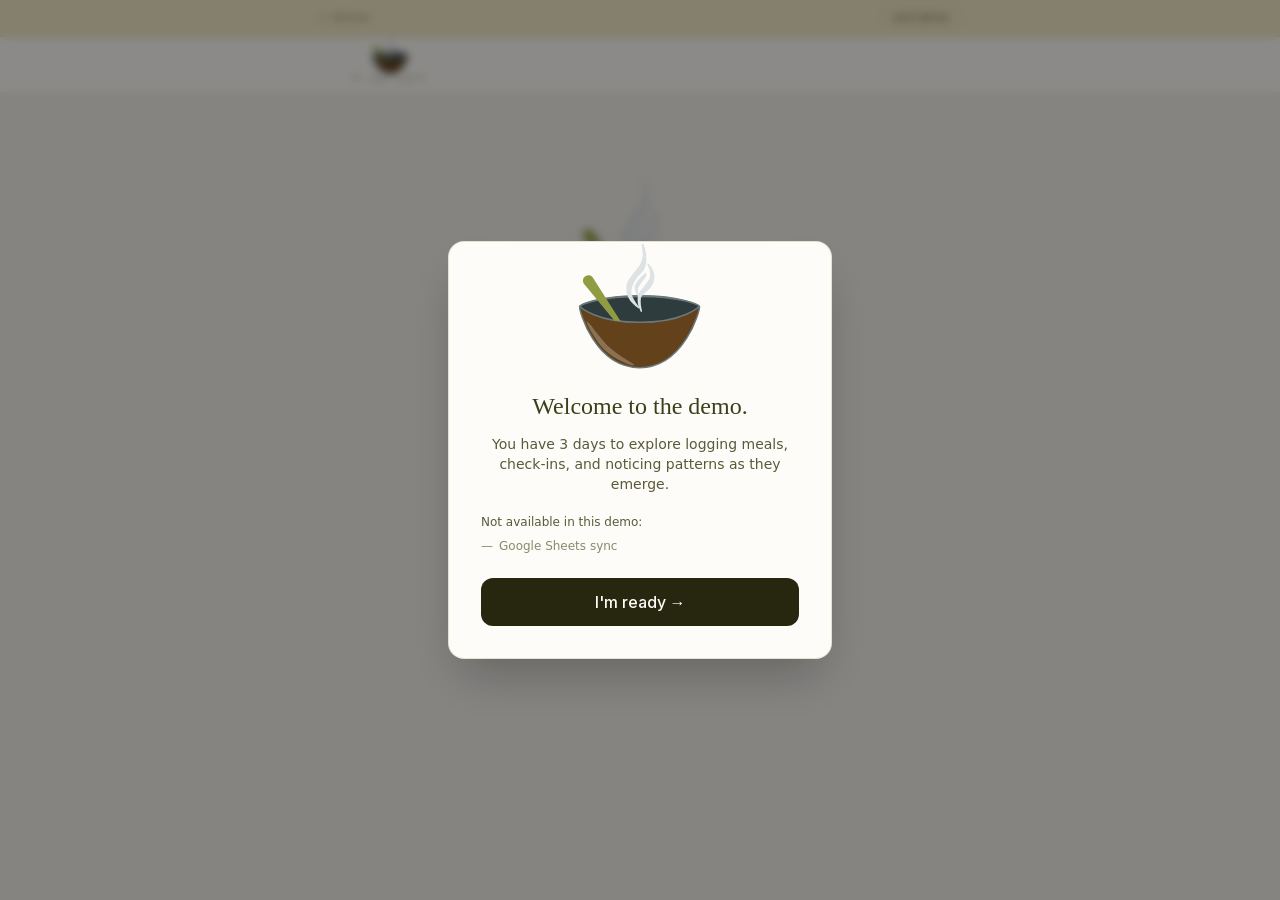
==== commit 8a161c6d: "deploy: theselfstudy/at-the-table-src@977561ec4bf8287db9b8126bb589bf28201aed41" ====
--- a/index.html
+++ b/index.html
@@ -1 +1 @@
-<!DOCTYPE html><html lang="en" class="__variable_f367f3"><head><meta charSet="utf-8"/><meta name="viewport" content="width=device-width, initial-scale=1"/><link rel="preload" href="/_next/static/media/e4af272ccee01ff0-s.p.woff2" as="font" crossorigin="" type="font/woff2"/><link rel="stylesheet" href="/_next/static/css/a4815673a71d85d6.css" data-precedence="next"/><link rel="preload" as="script" fetchPriority="low" href="/_next/static/chunks/webpack-536a02bfaea3b073.js"/><script src="/_next/static/chunks/fd9d1056-b6f716b34aaf6ca0.js" async=""></script><script src="/_next/static/chunks/117-81877726bcd27724.js" async=""></script><script src="/_next/static/chunks/main-app-d443a8162a0ba440.js" async=""></script><script src="/_next/static/chunks/890-050b3d669cbfbf7b.js" async=""></script><script src="/_next/static/chunks/app/page-7b46c156c385bbf4.js" async=""></script><script src="/_next/static/chunks/164f4fb6-d89272916454e223.js" async=""></script><script src="/_next/static/chunks/648-f541ea3954b6f258.js" async=""></script><script src="/_next/static/chunks/758-e54a7cedb0fabda7.js" async=""></script><script src="/_next/static/chunks/396-6f61d3a536bc661b.js" async=""></script><script src="/_next/static/chunks/871-99598a73d79eac1d.js" async=""></script><script src="/_next/static/chunks/848-af183792774a336f.js" async=""></script><script src="/_next/static/chunks/app/layout-0b93af4ec5d57ba1.js" async=""></script><link rel="preload" href="https://accounts.google.com/gsi/client" as="script"/><title>At the Table</title><meta name="description" content="The mindful food journal. What&#x27;s in the pot?"/><link rel="icon" href="/icon.svg?df5c14d7b596c966" type="image/svg+xml" sizes="any"/><meta name="next-size-adjust"/><script src="/_next/static/chunks/polyfills-42372ed130431b0a.js" noModule=""></script></head><body class="__className_f367f3 antialiased"><div class="min-h-screen bg-att-bg flex flex-col"><div class="bg-att-bg border-b" style="border-color:var(--att-border)"><div class="max-w-2xl mx-auto px-4 h-9 flex items-center justify-between"><a href="https://demo.truefork.dev" class="font-sans text-[11px] text-att-text-lt hover:text-att-ink transition-colors">← demos</a><button class="font-sans text-[11px] rounded-full px-2.5 py-0.5 text-att-text-md hover:text-att-ink transition-colors" style="border:1px solid var(--att-border)">end demo</button></div></div><header class="sticky top-0 z-40 bg-att-surface border-b" style="border-color:var(--att-border)"><div class="max-w-2xl mx-auto px-4 h-16 sm:h-14 flex items-center justify-between relative"><a href="https://demo.truefork.dev" class="absolute top-1 left-4 font-sans text-[10px] text-att-text-lt hover:text-att-ink transition-colors leading-none">← demos</a><a class="shrink-0 flex items-center gap-2.5 ml-4 sm:ml-0" href="/journal/"><div class="sm:hidden flex flex-col items-center" style="width:140px;height:50px"><svg viewBox="60 400 1700 1290" overflow="visible" fill="none" stroke-linecap="round" stroke-linejoin="round" class="cursor-pointer h-8 w-auto text-att-ink/60" aria-label="At the Table" role="img"><defs><clipPath id="utensil-clip-:R5ickq:"><rect x="-200" y="360" width="2200" height="540"></rect><path d="M96.26,833.726c-0.536,-0.54 -0.8,-0.82 -0.8,-0.82c-0,-0 4.106,0.892 5.1,-0.161c19.402,-20.543 241.561,-131.967 814.354,-131.967c588.747,0 783.934,125.081 790.137,131.967c0.096,0.107 0.144,0.161 0.144,0.161c-0,-0 -2.21,0.767 -2.261,0.82c-4.538,4.723 -209.585,216.274 -800.795,216.274c-580.513,0 -791.474,-201.78 -805.879,-216.274Z" fill="black" stroke="none"></path></clipPath></defs><path pathLength="1" vector-effect="non-scaling-stroke" stroke="var(--att-slate)" fill="var(--att-brown)" stroke-width="1.5" d="M1705.12,835.715c13.528,48.303 -206.787,822.994 -804.326,822.994c-599.014,0 -817.926,-774.179 -804.532,-822.256c0.225,-0.807 0.452,-1.613 0.68,-2.418c19.402,-20.475 243.044,-142.443 815.837,-142.443c588.747,-0 786.071,137.02 792.274,143.883c0.022,0.08 0.045,0.16 0.067,0.24Z" style="stroke-dasharray:1;stroke-dashoffset:1;fill-opacity:0"></path><path pathLength="1" vector-effect="non-scaling-stroke" stroke="none" fill="white" d="M189.089,1038.04c25.495,-10.791 188.512,237.441 301.521,341.516c133.213,122.683 343.602,226.96 339.866,241.187c-8.453,32.189 -296.076,-85.974 -422.238,-223.823c-117.599,-128.495 -232.135,-353.384 -219.149,-358.88Z" style="stroke-dasharray:1;stroke-dashoffset:1;fill-opacity:0"></path><path pathLength="1" vector-effect="non-scaling-stroke" stroke="var(--att-slate)" fill="var(--att-slate-dk)" stroke-width="1.5" d="M96.26,833.726c-0.536,-0.54 -0.8,-0.82 -0.8,-0.82c-0,-0 4.106,0.892 5.1,-0.161c19.402,-20.543 241.561,-131.967 814.354,-131.967c588.747,0 783.934,125.081 790.137,131.967c0.096,0.107 0.144,0.161 0.144,0.161c-0,-0 -2.21,0.767 -2.261,0.82c-4.538,4.723 -209.585,216.274 -800.795,216.274c-580.513,0 -791.474,-201.78 -805.879,-216.274Z" style="stroke-dasharray:1;stroke-dashoffset:1;fill-opacity:0"></path><path pathLength="1" vector-effect="non-scaling-stroke" stroke="var(--att-moss)" fill="var(--att-moss)" stroke-width="1.5" clip-path="url(#utensil-clip-:R5ickq:)" d="M781.964,1276.66c-205.954,-250.512 -413.475,-499.733 -619.429,-750.245c-2.677,-3.257 -4.612,-7.096 -6.36,-10.933c-1.702,-3.732 -3.01,-7.664 -3.939,-11.66c-0.914,-3.936 -1.429,-7.982 -1.566,-12.021c-0.137,-4.012 0.119,-8.056 0.747,-12.022c0.629,-3.966 1.635,-7.89 3.006,-11.665c1.379,-3.798 3.119,-7.487 5.206,-10.947c2.118,-3.513 4.577,-6.848 7.349,-9.872c0.012,-0.013 9.437,-8.438 9.445,-8.443c3.643,-2.12 7.096,-4.611 10.932,-6.36c3.733,-1.702 7.664,-3.009 11.66,-3.938c3.936,-0.915 7.982,-1.429 12.021,-1.567c4.013,-0.137 8.056,0.119 12.022,0.748c3.966,0.628 7.891,1.635 11.665,3.005c3.798,1.379 7.487,3.119 10.948,5.206c3.513,2.118 6.847,4.577 9.871,7.349c3.108,2.849 6.162,5.876 8.431,9.429c174.579,273.305 347.447,547.7 522.026,821.005l-4.035,2.931Z" style="stroke-dasharray:1;stroke-dashoffset:1;fill-opacity:0"></path><g transform="translate(-511, -954) scale(1.3635000000000002)"><path pathLength="1" vector-effect="non-scaling-stroke" stroke="var(--att-slate-lt)" fill="var(--att-slate-lt)" stroke-width="1.5" d="M1066.44,700.014c0,-0 6.498,95.026 6.865,95.92c0.368,0.894 -1.656,36.017 -6.865,54.274c-5.655,19.821 -14.254,45.442 -27.067,64.654c-25.06,37.576 -96.778,118.395 -116.796,163.482c-13.683,30.817 -10.418,76.149 -4.929,104.742c4.884,25.445 17.091,49.903 32.933,70.405c17.926,23.199 74.624,68.79 74.624,68.79c1.191,5.368 -65.742,-80.419 -74.624,-127.411c-4.785,-25.312 -3.04,-51.605 4.565,-75.552c9.186,-28.924 27.337,-68.534 50.551,-97.993c26.631,-33.795 58.527,-48.204 78.348,-100.916c14.831,-39.441 10.896,-110.132 5.787,-143.972c-4.273,-28.308 -23.392,-76.423 -23.392,-76.423Z" style="stroke-dasharray:1;stroke-dashoffset:1;fill-opacity:0"></path><path pathLength="1" vector-effect="non-scaling-stroke" stroke="var(--att-slate-lt)" fill="var(--att-slate-lt)" stroke-width="1.5" d="M996.418,1110.58c-8.131,27.662 18.878,86.547 18.878,86.547c0,-0 -5.637,-55.423 2.66,-74.23c12.714,-28.816 59.564,-84.181 72.804,-106.553c4.403,-7.44 3.804,-25.806 3.804,-25.806c-2.136,-2.96 -87.429,83.582 -98.146,120.042Z" style="stroke-dasharray:1;stroke-dashoffset:1;fill-opacity:0"></path><path pathLength="1" vector-effect="non-scaling-stroke" stroke="var(--att-slate-lt)" fill="var(--att-slate-lt)" stroke-width="1.5" d="M1119.11,896.732c-0,-0 19.844,38.605 23.474,59.667c3.912,22.706 7.053,52.037 -0,76.564c-14.59,50.731 -92.269,116.669 -111.631,158.509c-13.387,28.928 -7.327,65.473 -4.541,92.532c2.492,24.202 26.373,74.771 26.373,74.771c-0,-0 -10.991,-47.764 -12.471,-65.546c-2.078,-24.972 -5.688,-67.548 12.471,-88.986c27.216,-32.132 82.698,-67.271 101.767,-105.845c19.069,-38.573 23.771,-92.936 12.648,-125.597c-12.648,-37.141 -48.09,-76.069 -48.09,-76.069Z" style="stroke-dasharray:1;stroke-dashoffset:1;fill-opacity:0"></path></g></svg><svg width="140" height="20" viewBox="0 0 140 20" overflow="visible" class="pointer-events-none -mt-1" aria-hidden="true"><defs><path id="wordmark-arc" d="M 5,2 A 160,160 0 0,0 135,2"></path></defs><text font-size="9.5" letter-spacing="3" style="font-family:var(--font-serif, Georgia, serif);fill:var(--att-ink);fill-opacity:0.6"><textPath href="#wordmark-arc" startOffset="50%" text-anchor="middle">at the table</textPath></text></svg></div><div class="hidden sm:flex flex-col items-center" style="width:140px;height:38px"><svg viewBox="60 400 1700 1290" overflow="visible" fill="none" stroke-linecap="round" stroke-linejoin="round" class="cursor-pointer h-7 w-auto text-att-ink/60" aria-label="At the Table" role="img"><defs><clipPath id="utensil-clip-:R6ickq:"><rect x="-200" y="360" width="2200" height="540"></rect><path d="M96.26,833.726c-0.536,-0.54 -0.8,-0.82 -0.8,-0.82c-0,-0 4.106,0.892 5.1,-0.161c19.402,-20.543 241.561,-131.967 814.354,-131.967c588.747,0 783.934,125.081 790.137,131.967c0.096,0.107 0.144,0.161 0.144,0.161c-0,-0 -2.21,0.767 -2.261,0.82c-4.538,4.723 -209.585,216.274 -800.795,216.274c-580.513,0 -791.474,-201.78 -805.879,-216.274Z" fill="black" stroke="none"></path></clipPath></defs><path pathLength="1" vector-effect="non-scaling-stroke" stroke="var(--att-slate)" fill="var(--att-brown)" stroke-width="1.5" d="M1705.12,835.715c13.528,48.303 -206.787,822.994 -804.326,822.994c-599.014,0 -817.926,-774.179 -804.532,-822.256c0.225,-0.807 0.452,-1.613 0.68,-2.418c19.402,-20.475 243.044,-142.443 815.837,-142.443c588.747,-0 786.071,137.02 792.274,143.883c0.022,0.08 0.045,0.16 0.067,0.24Z" style="stroke-dasharray:1;stroke-dashoffset:1;fill-opacity:0"></path><path pathLength="1" vector-effect="non-scaling-stroke" stroke="none" fill="white" d="M189.089,1038.04c25.495,-10.791 188.512,237.441 301.521,341.516c133.213,122.683 343.602,226.96 339.866,241.187c-8.453,32.189 -296.076,-85.974 -422.238,-223.823c-117.599,-128.495 -232.135,-353.384 -219.149,-358.88Z" style="stroke-dasharray:1;stroke-dashoffset:1;fill-opacity:0"></path><path pathLength="1" vector-effect="non-scaling-stroke" stroke="var(--att-slate)" fill="var(--att-slate-dk)" stroke-width="1.5" d="M96.26,833.726c-0.536,-0.54 -0.8,-0.82 -0.8,-0.82c-0,-0 4.106,0.892 5.1,-0.161c19.402,-20.543 241.561,-131.967 814.354,-131.967c588.747,0 783.934,125.081 790.137,131.967c0.096,0.107 0.144,0.161 0.144,0.161c-0,-0 -2.21,0.767 -2.261,0.82c-4.538,4.723 -209.585,216.274 -800.795,216.274c-580.513,0 -791.474,-201.78 -805.879,-216.274Z" style="stroke-dasharray:1;stroke-dashoffset:1;fill-opacity:0"></path><path pathLength="1" vector-effect="non-scaling-stroke" stroke="var(--att-moss)" fill="var(--att-moss)" stroke-width="1.5" clip-path="url(#utensil-clip-:R6ickq:)" d="M781.964,1276.66c-205.954,-250.512 -413.475,-499.733 -619.429,-750.245c-2.677,-3.257 -4.612,-7.096 -6.36,-10.933c-1.702,-3.732 -3.01,-7.664 -3.939,-11.66c-0.914,-3.936 -1.429,-7.982 -1.566,-12.021c-0.137,-4.012 0.119,-8.056 0.747,-12.022c0.629,-3.966 1.635,-7.89 3.006,-11.665c1.379,-3.798 3.119,-7.487 5.206,-10.947c2.118,-3.513 4.577,-6.848 7.349,-9.872c0.012,-0.013 9.437,-8.438 9.445,-8.443c3.643,-2.12 7.096,-4.611 10.932,-6.36c3.733,-1.702 7.664,-3.009 11.66,-3.938c3.936,-0.915 7.982,-1.429 12.021,-1.567c4.013,-0.137 8.056,0.119 12.022,0.748c3.966,0.628 7.891,1.635 11.665,3.005c3.798,1.379 7.487,3.119 10.948,5.206c3.513,2.118 6.847,4.577 9.871,7.349c3.108,2.849 6.162,5.876 8.431,9.429c174.579,273.305 347.447,547.7 522.026,821.005l-4.035,2.931Z" style="stroke-dasharray:1;stroke-dashoffset:1;fill-opacity:0"></path><g transform="translate(-511, -954) scale(1.3635000000000002)"><path pathLength="1" vector-effect="non-scaling-stroke" stroke="var(--att-slate-lt)" fill="var(--att-slate-lt)" stroke-width="1.5" d="M1066.44,700.014c0,-0 6.498,95.026 6.865,95.92c0.368,0.894 -1.656,36.017 -6.865,54.274c-5.655,19.821 -14.254,45.442 -27.067,64.654c-25.06,37.576 -96.778,118.395 -116.796,163.482c-13.683,30.817 -10.418,76.149 -4.929,104.742c4.884,25.445 17.091,49.903 32.933,70.405c17.926,23.199 74.624,68.79 74.624,68.79c1.191,5.368 -65.742,-80.419 -74.624,-127.411c-4.785,-25.312 -3.04,-51.605 4.565,-75.552c9.186,-28.924 27.337,-68.534 50.551,-97.993c26.631,-33.795 58.527,-48.204 78.348,-100.916c14.831,-39.441 10.896,-110.132 5.787,-143.972c-4.273,-28.308 -23.392,-76.423 -23.392,-76.423Z" style="stroke-dasharray:1;stroke-dashoffset:1;fill-opacity:0"></path><path pathLength="1" vector-effect="non-scaling-stroke" stroke="var(--att-slate-lt)" fill="var(--att-slate-lt)" stroke-width="1.5" d="M996.418,1110.58c-8.131,27.662 18.878,86.547 18.878,86.547c0,-0 -5.637,-55.423 2.66,-74.23c12.714,-28.816 59.564,-84.181 72.804,-106.553c4.403,-7.44 3.804,-25.806 3.804,-25.806c-2.136,-2.96 -87.429,83.582 -98.146,120.042Z" style="stroke-dasharray:1;stroke-dashoffset:1;fill-opacity:0"></path><path pathLength="1" vector-effect="non-scaling-stroke" stroke="var(--att-slate-lt)" fill="var(--att-slate-lt)" stroke-width="1.5" d="M1119.11,896.732c-0,-0 19.844,38.605 23.474,59.667c3.912,22.706 7.053,52.037 -0,76.564c-14.59,50.731 -92.269,116.669 -111.631,158.509c-13.387,28.928 -7.327,65.473 -4.541,92.532c2.492,24.202 26.373,74.771 26.373,74.771c-0,-0 -10.991,-47.764 -12.471,-65.546c-2.078,-24.972 -5.688,-67.548 12.471,-88.986c27.216,-32.132 82.698,-67.271 101.767,-105.845c19.069,-38.573 23.771,-92.936 12.648,-125.597c-12.648,-37.141 -48.09,-76.069 -48.09,-76.069Z" style="stroke-dasharray:1;stroke-dashoffset:1;fill-opacity:0"></path></g></svg><svg width="140" height="14" viewBox="0 0 140 14" overflow="visible" class="pointer-events-none -mt-1" aria-hidden="true"><defs><path id="wordmark-arc-desktop" d="M 5,2 A 210,210 0 0,0 135,2"></path></defs><text font-size="9.5" letter-spacing="3" style="font-family:var(--font-serif, Georgia, serif);fill:var(--att-ink);fill-opacity:0.6"><textPath href="#wordmark-arc-desktop" startOffset="50%" text-anchor="middle">at the table</textPath></text></svg></div></a><nav class="hidden sm:flex"><a class="font-sans text-sm px-4 h-14 inline-flex items-center border-b-2 transition-colors text-att-text-lt hover:text-att-ink border-transparent" href="/journal/">journal</a><a class="font-sans text-sm px-4 h-14 inline-flex items-center border-b-2 transition-colors text-att-text-lt hover:text-att-ink border-transparent" href="/insights/">insights</a><a class="font-sans text-sm px-4 h-14 inline-flex items-center border-b-2 transition-colors text-att-text-lt hover:text-att-ink border-transparent" href="/history/">history</a></nav><div class="flex items-center gap-2"><a class="font-sans text-sm sm:text-xs bg-att-ink text-att-bg px-4 py-2 sm:px-3 sm:py-1.5 rounded-lg hover:bg-att-olive-dk transition-colors" href="/entry/">+ log</a><a class="text-att-text-md hover:text-att-ink transition-colors p-2 sm:p-1.5" aria-label="Settings" href="/settings/"><svg class="w-6 h-6 sm:w-5 sm:h-5" fill="none" stroke="currentColor" stroke-width="1.75" viewBox="0 0 24 24" aria-hidden="true"><path stroke-linecap="round" stroke-linejoin="round" d="M9.594 3.94c.09-.542.56-.94 1.11-.94h2.593c.55 0 1.02.398 1.11.94l.213 1.281c.063.374.313.686.645.87.074.04.147.083.22.127.325.196.72.257 1.075.124l1.217-.456a1.125 1.125 0 0 1 1.37.49l1.296 2.247a1.125 1.125 0 0 1-.26 1.431l-1.003.827c-.293.241-.438.613-.43.992a7.723 7.723 0 0 1 0 .255c-.008.378.137.75.43.991l1.004.827c.424.35.534.955.26 1.43l-1.298 2.247a1.125 1.125 0 0 1-1.369.491l-1.217-.456c-.355-.133-.75-.072-1.076.124a6.47 6.47 0 0 1-.22.128c-.331.183-.581.495-.644.869l-.213 1.281c-.09.543-.56.94-1.11.94h-2.594c-.55 0-1.019-.398-1.11-.94l-.213-1.281c-.062-.374-.312-.686-.644-.87a6.52 6.52 0 0 1-.22-.127c-.325-.196-.72-.257-1.076-.124l-1.217.456a1.125 1.125 0 0 1-1.369-.49l-1.297-2.247a1.125 1.125 0 0 1 .26-1.431l1.004-.827c.292-.24.437-.613.43-.991a6.932 6.932 0 0 1 0-.255c.007-.38-.138-.751-.43-.992l-1.004-.827a1.125 1.125 0 0 1-.26-1.43l1.297-2.247a1.125 1.125 0 0 1 1.37-.491l1.216.456c.356.133.751.072 1.076-.124.072-.044.146-.086.22-.128.332-.183.582-.495.644-.869l.214-1.28Z"></path><path stroke-linecap="round" stroke-linejoin="round" d="M15 12a3 3 0 1 1-6 0 3 3 0 0 1 6 0Z"></path></svg></a></div></div></header><main class="flex-1 max-w-2xl mx-auto w-full px-4 py-6 pb-28 sm:pb-6"></main><nav class="sm:hidden fixed bottom-0 left-0 right-0 z-40 bg-att-surface flex justify-evenly px-4 pt-2" style="border-top:0.5px solid var(--att-border);padding-bottom:calc(env(safe-area-inset-bottom) + 8px)"><a class="flex items-center justify-center py-3 px-7 rounded-2xl transition-colors text-att-text-lt" href="/journal/"><span class="font-sans text-sm">journal</span></a><a class="flex items-center justify-center py-3 px-7 rounded-2xl transition-colors text-att-text-lt" href="/insights/"><span class="font-sans text-sm">insights</span></a><a class="flex items-center justify-center py-3 px-7 rounded-2xl transition-colors text-att-text-lt" href="/history/"><span class="font-sans text-sm">history</span></a></nav></div><script src="/_next/static/chunks/webpack-536a02bfaea3b073.js" async=""></script><script>(self.__next_f=self.__next_f||[]).push([0]);self.__next_f.push([2,null])</script><script>self.__next_f.push([1,"1:HL[\"/_next/static/media/e4af272ccee01ff0-s.p.woff2\",\"font\",{\"crossOrigin\":\"\",\"type\":\"font/woff2\"}]\n2:HL[\"/_next/static/css/a4815673a71d85d6.css\",\"style\"]\n"])</script><script>self.__next_f.push([1,"3:I[2846,[],\"\"]\n5:I[9107,[],\"ClientPageRoot\"]\n6:I[7340,[\"890\",\"static/chunks/890-050b3d669cbfbf7b.js\",\"931\",\"static/chunks/app/page-7b46c156c385bbf4.js\"],\"default\",1]\n7:I[2221,[\"505\",\"static/chunks/164f4fb6-d89272916454e223.js\",\"890\",\"static/chunks/890-050b3d669cbfbf7b.js\",\"648\",\"static/chunks/648-f541ea3954b6f258.js\",\"758\",\"static/chunks/758-e54a7cedb0fabda7.js\",\"396\",\"static/chunks/396-6f61d3a536bc661b.js\",\"871\",\"static/chunks/871-99598a73d79eac1d.js\",\"848\",\"static/chunks/848-af183792774a336f.js\",\"185\",\"static/chunks/app/layout-0b93af4ec5d57ba1.js\"],\"default\",1]\n8:I[4707,[],\"\"]\n9:I[6423,[],\"\"]\nc:I[1060,[],\"\"]\na:{}\nd:[]\n0:[\"$\",\"$L3\",null,{\"buildId\":\"iApXKBohEjIs7EWqts7vX\",\"assetPrefix\":\"\",\"urlParts\":[\"\",\"\"],\"initialTree\":[\"\",{\"children\":[\"__PAGE__\",{}]},\"$undefined\",\"$undefined\",true],\"initialSeedData\":[\"\",{\"children\":[\"__PAGE__\",{},[[\"$L4\",[\"$\",\"$L5\",null,{\"props\":{\"params\":{},\"searchParams\":{}},\"Component\":\"$6\"}],null],null],null]},[[[[\"$\",\"link\",\"0\",{\"rel\":\"stylesheet\",\"href\":\"/_next/static/css/a4815673a71d85d6.css\",\"precedence\":\"next\",\"crossOrigin\":\"$undefined\"}]],[\"$\",\"$L7\",null,{\"children\":[\"$\",\"$L8\",null,{\"parallelRouterKey\":\"children\",\"segmentPath\":[\"children\"],\"error\":\"$undefined\",\"errorStyles\":\"$undefined\",\"errorScripts\":\"$undefined\",\"template\":[\"$\",\"$L9\",null,{}],\"templateStyles\":\"$undefined\",\"templateScripts\":\"$undefined\",\"notFound\":[[\"$\",\"title\",null,{\"children\":\"404: This page could not be found.\"}],[\"$\",\"div\",null,{\"style\":{\"fontFamily\":\"system-ui,\\\"Segoe UI\\\",Roboto,Helvetica,Arial,sans-serif,\\\"Apple Color Emoji\\\",\\\"Segoe UI Emoji\\\"\",\"height\":\"100vh\",\"textAlign\":\"center\",\"display\":\"flex\",\"flexDirection\":\"column\",\"alignItems\":\"center\",\"justifyContent\":\"center\"},\"children\":[\"$\",\"div\",null,{\"children\":[[\"$\",\"style\",null,{\"dangerouslySetInnerHTML\":{\"__html\":\"body{color:#000;background:#fff;margin:0}.next-error-h1{border-right:1px solid rgba(0,0,0,.3)}@media (prefers-color-scheme:dark){body{color:#fff;background:#000}.next-error-h1{border-right:1px solid rgba(255,255,255,.3)}}\"}}],[\"$\",\"h1\",null,{\"cla"])</script><script>self.__next_f.push([1,"ssName\":\"next-error-h1\",\"style\":{\"display\":\"inline-block\",\"margin\":\"0 20px 0 0\",\"padding\":\"0 23px 0 0\",\"fontSize\":24,\"fontWeight\":500,\"verticalAlign\":\"top\",\"lineHeight\":\"49px\"},\"children\":\"404\"}],[\"$\",\"div\",null,{\"style\":{\"display\":\"inline-block\"},\"children\":[\"$\",\"h2\",null,{\"style\":{\"fontSize\":14,\"fontWeight\":400,\"lineHeight\":\"49px\",\"margin\":0},\"children\":\"This page could not be found.\"}]}]]}]}]],\"notFoundStyles\":[]}],\"params\":\"$a\"}]],null],null],\"couldBeIntercepted\":false,\"initialHead\":[null,\"$Lb\"],\"globalErrorComponent\":\"$c\",\"missingSlots\":\"$Wd\"}]\n"])</script><script>self.__next_f.push([1,"b:[[\"$\",\"meta\",\"0\",{\"name\":\"viewport\",\"content\":\"width=device-width, initial-scale=1\"}],[\"$\",\"meta\",\"1\",{\"charSet\":\"utf-8\"}],[\"$\",\"link\",\"2\",{\"rel\":\"icon\",\"href\":\"/icon.svg?df5c14d7b596c966\",\"type\":\"image/svg+xml\",\"sizes\":\"any\"}],[\"$\",\"meta\",\"3\",{\"name\":\"next-size-adjust\"}]]\n4:null\n"])</script></body></html>+<!DOCTYPE html><html lang="en" class="__variable_f367f3"><head><meta charSet="utf-8"/><meta name="viewport" content="width=device-width, initial-scale=1"/><link rel="preload" href="/_next/static/media/e4af272ccee01ff0-s.p.woff2" as="font" crossorigin="" type="font/woff2"/><link rel="stylesheet" href="/_next/static/css/337f556e05c9f445.css" data-precedence="next"/><link rel="preload" as="script" fetchPriority="low" href="/_next/static/chunks/webpack-536a02bfaea3b073.js"/><script src="/_next/static/chunks/fd9d1056-b6f716b34aaf6ca0.js" async=""></script><script src="/_next/static/chunks/117-81877726bcd27724.js" async=""></script><script src="/_next/static/chunks/main-app-d443a8162a0ba440.js" async=""></script><script src="/_next/static/chunks/890-050b3d669cbfbf7b.js" async=""></script><script src="/_next/static/chunks/app/page-7b46c156c385bbf4.js" async=""></script><script src="/_next/static/chunks/164f4fb6-d89272916454e223.js" async=""></script><script src="/_next/static/chunks/648-f541ea3954b6f258.js" async=""></script><script src="/_next/static/chunks/758-e54a7cedb0fabda7.js" async=""></script><script src="/_next/static/chunks/396-6f61d3a536bc661b.js" async=""></script><script src="/_next/static/chunks/871-99598a73d79eac1d.js" async=""></script><script src="/_next/static/chunks/848-af183792774a336f.js" async=""></script><script src="/_next/static/chunks/app/layout-68b82bc075d82bde.js" async=""></script><link rel="preload" href="https://accounts.google.com/gsi/client" as="script"/><title>At the Table</title><meta name="description" content="The mindful food journal. What&#x27;s in the pot?"/><link rel="icon" href="/icon.svg?df5c14d7b596c966" type="image/svg+xml" sizes="any"/><meta name="next-size-adjust"/><script src="/_next/static/chunks/polyfills-42372ed130431b0a.js" noModule=""></script></head><body class="__className_f367f3 antialiased"><div class="min-h-screen bg-att-bg flex flex-col"><div class="bg-att-gold-lt border-b" style="border-color:var(--att-border)"><div class="max-w-2xl mx-auto px-4 h-9 flex items-center justify-between"><a href="https://demo.truefork.dev" class="font-sans text-[11px] text-att-text-lt hover:text-att-ink transition-colors">← demos</a><button class="font-sans text-[11px] rounded-full px-2.5 py-0.5 text-att-text-md hover:text-att-ink transition-colors" style="border:1px solid var(--att-border)">end demo</button></div></div><header class="sticky top-0 z-40 bg-att-surface border-b" style="border-color:var(--att-border)"><div class="max-w-2xl mx-auto px-4 h-16 sm:h-14 flex items-center justify-between relative"><a class="shrink-0 flex items-center gap-2.5 ml-4 sm:ml-0" href="/journal/"><div class="sm:hidden flex flex-col items-center" style="width:140px;height:50px"><svg viewBox="60 400 1700 1290" overflow="visible" fill="none" stroke-linecap="round" stroke-linejoin="round" class="cursor-pointer h-8 w-auto text-att-ink/60" aria-label="At the Table" role="img"><defs><clipPath id="utensil-clip-:R5ackq:"><rect x="-200" y="360" width="2200" height="540"></rect><path d="M96.26,833.726c-0.536,-0.54 -0.8,-0.82 -0.8,-0.82c-0,-0 4.106,0.892 5.1,-0.161c19.402,-20.543 241.561,-131.967 814.354,-131.967c588.747,0 783.934,125.081 790.137,131.967c0.096,0.107 0.144,0.161 0.144,0.161c-0,-0 -2.21,0.767 -2.261,0.82c-4.538,4.723 -209.585,216.274 -800.795,216.274c-580.513,0 -791.474,-201.78 -805.879,-216.274Z" fill="black" stroke="none"></path></clipPath></defs><path pathLength="1" vector-effect="non-scaling-stroke" stroke="var(--att-slate)" fill="var(--att-brown)" stroke-width="1.5" d="M1705.12,835.715c13.528,48.303 -206.787,822.994 -804.326,822.994c-599.014,0 -817.926,-774.179 -804.532,-822.256c0.225,-0.807 0.452,-1.613 0.68,-2.418c19.402,-20.475 243.044,-142.443 815.837,-142.443c588.747,-0 786.071,137.02 792.274,143.883c0.022,0.08 0.045,0.16 0.067,0.24Z" style="stroke-dasharray:1;stroke-dashoffset:1;fill-opacity:0"></path><path pathLength="1" vector-effect="non-scaling-stroke" stroke="none" fill="white" d="M189.089,1038.04c25.495,-10.791 188.512,237.441 301.521,341.516c133.213,122.683 343.602,226.96 339.866,241.187c-8.453,32.189 -296.076,-85.974 -422.238,-223.823c-117.599,-128.495 -232.135,-353.384 -219.149,-358.88Z" style="stroke-dasharray:1;stroke-dashoffset:1;fill-opacity:0"></path><path pathLength="1" vector-effect="non-scaling-stroke" stroke="var(--att-slate)" fill="var(--att-slate-dk)" stroke-width="1.5" d="M96.26,833.726c-0.536,-0.54 -0.8,-0.82 -0.8,-0.82c-0,-0 4.106,0.892 5.1,-0.161c19.402,-20.543 241.561,-131.967 814.354,-131.967c588.747,0 783.934,125.081 790.137,131.967c0.096,0.107 0.144,0.161 0.144,0.161c-0,-0 -2.21,0.767 -2.261,0.82c-4.538,4.723 -209.585,216.274 -800.795,216.274c-580.513,0 -791.474,-201.78 -805.879,-216.274Z" style="stroke-dasharray:1;stroke-dashoffset:1;fill-opacity:0"></path><path pathLength="1" vector-effect="non-scaling-stroke" stroke="var(--att-moss)" fill="var(--att-moss)" stroke-width="1.5" clip-path="url(#utensil-clip-:R5ackq:)" d="M781.964,1276.66c-205.954,-250.512 -413.475,-499.733 -619.429,-750.245c-2.677,-3.257 -4.612,-7.096 -6.36,-10.933c-1.702,-3.732 -3.01,-7.664 -3.939,-11.66c-0.914,-3.936 -1.429,-7.982 -1.566,-12.021c-0.137,-4.012 0.119,-8.056 0.747,-12.022c0.629,-3.966 1.635,-7.89 3.006,-11.665c1.379,-3.798 3.119,-7.487 5.206,-10.947c2.118,-3.513 4.577,-6.848 7.349,-9.872c0.012,-0.013 9.437,-8.438 9.445,-8.443c3.643,-2.12 7.096,-4.611 10.932,-6.36c3.733,-1.702 7.664,-3.009 11.66,-3.938c3.936,-0.915 7.982,-1.429 12.021,-1.567c4.013,-0.137 8.056,0.119 12.022,0.748c3.966,0.628 7.891,1.635 11.665,3.005c3.798,1.379 7.487,3.119 10.948,5.206c3.513,2.118 6.847,4.577 9.871,7.349c3.108,2.849 6.162,5.876 8.431,9.429c174.579,273.305 347.447,547.7 522.026,821.005l-4.035,2.931Z" style="stroke-dasharray:1;stroke-dashoffset:1;fill-opacity:0"></path><g transform="translate(-511, -954) scale(1.3635000000000002)"><path pathLength="1" vector-effect="non-scaling-stroke" stroke="var(--att-slate-lt)" fill="var(--att-slate-lt)" stroke-width="1.5" d="M1066.44,700.014c0,-0 6.498,95.026 6.865,95.92c0.368,0.894 -1.656,36.017 -6.865,54.274c-5.655,19.821 -14.254,45.442 -27.067,64.654c-25.06,37.576 -96.778,118.395 -116.796,163.482c-13.683,30.817 -10.418,76.149 -4.929,104.742c4.884,25.445 17.091,49.903 32.933,70.405c17.926,23.199 74.624,68.79 74.624,68.79c1.191,5.368 -65.742,-80.419 -74.624,-127.411c-4.785,-25.312 -3.04,-51.605 4.565,-75.552c9.186,-28.924 27.337,-68.534 50.551,-97.993c26.631,-33.795 58.527,-48.204 78.348,-100.916c14.831,-39.441 10.896,-110.132 5.787,-143.972c-4.273,-28.308 -23.392,-76.423 -23.392,-76.423Z" style="stroke-dasharray:1;stroke-dashoffset:1;fill-opacity:0"></path><path pathLength="1" vector-effect="non-scaling-stroke" stroke="var(--att-slate-lt)" fill="var(--att-slate-lt)" stroke-width="1.5" d="M996.418,1110.58c-8.131,27.662 18.878,86.547 18.878,86.547c0,-0 -5.637,-55.423 2.66,-74.23c12.714,-28.816 59.564,-84.181 72.804,-106.553c4.403,-7.44 3.804,-25.806 3.804,-25.806c-2.136,-2.96 -87.429,83.582 -98.146,120.042Z" style="stroke-dasharray:1;stroke-dashoffset:1;fill-opacity:0"></path><path pathLength="1" vector-effect="non-scaling-stroke" stroke="var(--att-slate-lt)" fill="var(--att-slate-lt)" stroke-width="1.5" d="M1119.11,896.732c-0,-0 19.844,38.605 23.474,59.667c3.912,22.706 7.053,52.037 -0,76.564c-14.59,50.731 -92.269,116.669 -111.631,158.509c-13.387,28.928 -7.327,65.473 -4.541,92.532c2.492,24.202 26.373,74.771 26.373,74.771c-0,-0 -10.991,-47.764 -12.471,-65.546c-2.078,-24.972 -5.688,-67.548 12.471,-88.986c27.216,-32.132 82.698,-67.271 101.767,-105.845c19.069,-38.573 23.771,-92.936 12.648,-125.597c-12.648,-37.141 -48.09,-76.069 -48.09,-76.069Z" style="stroke-dasharray:1;stroke-dashoffset:1;fill-opacity:0"></path></g></svg><svg width="140" height="20" viewBox="0 0 140 20" overflow="visible" class="pointer-events-none -mt-1" aria-hidden="true"><defs><path id="wordmark-arc" d="M 5,2 A 160,160 0 0,0 135,2"></path></defs><text font-size="9.5" letter-spacing="3" style="font-family:var(--font-serif, Georgia, serif);fill:var(--att-ink);fill-opacity:0.6"><textPath href="#wordmark-arc" startOffset="50%" text-anchor="middle">at the table</textPath></text></svg></div><div class="hidden sm:flex flex-col items-center" style="width:140px;height:38px"><svg viewBox="60 400 1700 1290" overflow="visible" fill="none" stroke-linecap="round" stroke-linejoin="round" class="cursor-pointer h-7 w-auto text-att-ink/60" aria-label="At the Table" role="img"><defs><clipPath id="utensil-clip-:R6ackq:"><rect x="-200" y="360" width="2200" height="540"></rect><path d="M96.26,833.726c-0.536,-0.54 -0.8,-0.82 -0.8,-0.82c-0,-0 4.106,0.892 5.1,-0.161c19.402,-20.543 241.561,-131.967 814.354,-131.967c588.747,0 783.934,125.081 790.137,131.967c0.096,0.107 0.144,0.161 0.144,0.161c-0,-0 -2.21,0.767 -2.261,0.82c-4.538,4.723 -209.585,216.274 -800.795,216.274c-580.513,0 -791.474,-201.78 -805.879,-216.274Z" fill="black" stroke="none"></path></clipPath></defs><path pathLength="1" vector-effect="non-scaling-stroke" stroke="var(--att-slate)" fill="var(--att-brown)" stroke-width="1.5" d="M1705.12,835.715c13.528,48.303 -206.787,822.994 -804.326,822.994c-599.014,0 -817.926,-774.179 -804.532,-822.256c0.225,-0.807 0.452,-1.613 0.68,-2.418c19.402,-20.475 243.044,-142.443 815.837,-142.443c588.747,-0 786.071,137.02 792.274,143.883c0.022,0.08 0.045,0.16 0.067,0.24Z" style="stroke-dasharray:1;stroke-dashoffset:1;fill-opacity:0"></path><path pathLength="1" vector-effect="non-scaling-stroke" stroke="none" fill="white" d="M189.089,1038.04c25.495,-10.791 188.512,237.441 301.521,341.516c133.213,122.683 343.602,226.96 339.866,241.187c-8.453,32.189 -296.076,-85.974 -422.238,-223.823c-117.599,-128.495 -232.135,-353.384 -219.149,-358.88Z" style="stroke-dasharray:1;stroke-dashoffset:1;fill-opacity:0"></path><path pathLength="1" vector-effect="non-scaling-stroke" stroke="var(--att-slate)" fill="var(--att-slate-dk)" stroke-width="1.5" d="M96.26,833.726c-0.536,-0.54 -0.8,-0.82 -0.8,-0.82c-0,-0 4.106,0.892 5.1,-0.161c19.402,-20.543 241.561,-131.967 814.354,-131.967c588.747,0 783.934,125.081 790.137,131.967c0.096,0.107 0.144,0.161 0.144,0.161c-0,-0 -2.21,0.767 -2.261,0.82c-4.538,4.723 -209.585,216.274 -800.795,216.274c-580.513,0 -791.474,-201.78 -805.879,-216.274Z" style="stroke-dasharray:1;stroke-dashoffset:1;fill-opacity:0"></path><path pathLength="1" vector-effect="non-scaling-stroke" stroke="var(--att-moss)" fill="var(--att-moss)" stroke-width="1.5" clip-path="url(#utensil-clip-:R6ackq:)" d="M781.964,1276.66c-205.954,-250.512 -413.475,-499.733 -619.429,-750.245c-2.677,-3.257 -4.612,-7.096 -6.36,-10.933c-1.702,-3.732 -3.01,-7.664 -3.939,-11.66c-0.914,-3.936 -1.429,-7.982 -1.566,-12.021c-0.137,-4.012 0.119,-8.056 0.747,-12.022c0.629,-3.966 1.635,-7.89 3.006,-11.665c1.379,-3.798 3.119,-7.487 5.206,-10.947c2.118,-3.513 4.577,-6.848 7.349,-9.872c0.012,-0.013 9.437,-8.438 9.445,-8.443c3.643,-2.12 7.096,-4.611 10.932,-6.36c3.733,-1.702 7.664,-3.009 11.66,-3.938c3.936,-0.915 7.982,-1.429 12.021,-1.567c4.013,-0.137 8.056,0.119 12.022,0.748c3.966,0.628 7.891,1.635 11.665,3.005c3.798,1.379 7.487,3.119 10.948,5.206c3.513,2.118 6.847,4.577 9.871,7.349c3.108,2.849 6.162,5.876 8.431,9.429c174.579,273.305 347.447,547.7 522.026,821.005l-4.035,2.931Z" style="stroke-dasharray:1;stroke-dashoffset:1;fill-opacity:0"></path><g transform="translate(-511, -954) scale(1.3635000000000002)"><path pathLength="1" vector-effect="non-scaling-stroke" stroke="var(--att-slate-lt)" fill="var(--att-slate-lt)" stroke-width="1.5" d="M1066.44,700.014c0,-0 6.498,95.026 6.865,95.92c0.368,0.894 -1.656,36.017 -6.865,54.274c-5.655,19.821 -14.254,45.442 -27.067,64.654c-25.06,37.576 -96.778,118.395 -116.796,163.482c-13.683,30.817 -10.418,76.149 -4.929,104.742c4.884,25.445 17.091,49.903 32.933,70.405c17.926,23.199 74.624,68.79 74.624,68.79c1.191,5.368 -65.742,-80.419 -74.624,-127.411c-4.785,-25.312 -3.04,-51.605 4.565,-75.552c9.186,-28.924 27.337,-68.534 50.551,-97.993c26.631,-33.795 58.527,-48.204 78.348,-100.916c14.831,-39.441 10.896,-110.132 5.787,-143.972c-4.273,-28.308 -23.392,-76.423 -23.392,-76.423Z" style="stroke-dasharray:1;stroke-dashoffset:1;fill-opacity:0"></path><path pathLength="1" vector-effect="non-scaling-stroke" stroke="var(--att-slate-lt)" fill="var(--att-slate-lt)" stroke-width="1.5" d="M996.418,1110.58c-8.131,27.662 18.878,86.547 18.878,86.547c0,-0 -5.637,-55.423 2.66,-74.23c12.714,-28.816 59.564,-84.181 72.804,-106.553c4.403,-7.44 3.804,-25.806 3.804,-25.806c-2.136,-2.96 -87.429,83.582 -98.146,120.042Z" style="stroke-dasharray:1;stroke-dashoffset:1;fill-opacity:0"></path><path pathLength="1" vector-effect="non-scaling-stroke" stroke="var(--att-slate-lt)" fill="var(--att-slate-lt)" stroke-width="1.5" d="M1119.11,896.732c-0,-0 19.844,38.605 23.474,59.667c3.912,22.706 7.053,52.037 -0,76.564c-14.59,50.731 -92.269,116.669 -111.631,158.509c-13.387,28.928 -7.327,65.473 -4.541,92.532c2.492,24.202 26.373,74.771 26.373,74.771c-0,-0 -10.991,-47.764 -12.471,-65.546c-2.078,-24.972 -5.688,-67.548 12.471,-88.986c27.216,-32.132 82.698,-67.271 101.767,-105.845c19.069,-38.573 23.771,-92.936 12.648,-125.597c-12.648,-37.141 -48.09,-76.069 -48.09,-76.069Z" style="stroke-dasharray:1;stroke-dashoffset:1;fill-opacity:0"></path></g></svg><svg width="140" height="14" viewBox="0 0 140 14" overflow="visible" class="pointer-events-none -mt-1" aria-hidden="true"><defs><path id="wordmark-arc-desktop" d="M 5,2 A 210,210 0 0,0 135,2"></path></defs><text font-size="9.5" letter-spacing="3" style="font-family:var(--font-serif, Georgia, serif);fill:var(--att-ink);fill-opacity:0.6"><textPath href="#wordmark-arc-desktop" startOffset="50%" text-anchor="middle">at the table</textPath></text></svg></div></a><nav class="hidden sm:flex"><a class="font-sans text-sm px-4 h-14 inline-flex items-center border-b-2 transition-colors text-att-text-lt hover:text-att-ink border-transparent" href="/journal/">journal</a><a class="font-sans text-sm px-4 h-14 inline-flex items-center border-b-2 transition-colors text-att-text-lt hover:text-att-ink border-transparent" href="/insights/">insights</a><a class="font-sans text-sm px-4 h-14 inline-flex items-center border-b-2 transition-colors text-att-text-lt hover:text-att-ink border-transparent" href="/history/">history</a></nav><div class="flex items-center gap-2"><a class="font-sans text-sm sm:text-xs bg-att-ink text-att-bg px-4 py-2 sm:px-3 sm:py-1.5 rounded-lg hover:bg-att-olive-dk transition-colors" href="/entry/">+ log</a><a class="text-att-text-md hover:text-att-ink transition-colors p-2 sm:p-1.5" aria-label="Settings" href="/settings/"><svg class="w-6 h-6 sm:w-5 sm:h-5" fill="none" stroke="currentColor" stroke-width="1.75" viewBox="0 0 24 24" aria-hidden="true"><path stroke-linecap="round" stroke-linejoin="round" d="M9.594 3.94c.09-.542.56-.94 1.11-.94h2.593c.55 0 1.02.398 1.11.94l.213 1.281c.063.374.313.686.645.87.074.04.147.083.22.127.325.196.72.257 1.075.124l1.217-.456a1.125 1.125 0 0 1 1.37.49l1.296 2.247a1.125 1.125 0 0 1-.26 1.431l-1.003.827c-.293.241-.438.613-.43.992a7.723 7.723 0 0 1 0 .255c-.008.378.137.75.43.991l1.004.827c.424.35.534.955.26 1.43l-1.298 2.247a1.125 1.125 0 0 1-1.369.491l-1.217-.456c-.355-.133-.75-.072-1.076.124a6.47 6.47 0 0 1-.22.128c-.331.183-.581.495-.644.869l-.213 1.281c-.09.543-.56.94-1.11.94h-2.594c-.55 0-1.019-.398-1.11-.94l-.213-1.281c-.062-.374-.312-.686-.644-.87a6.52 6.52 0 0 1-.22-.127c-.325-.196-.72-.257-1.076-.124l-1.217.456a1.125 1.125 0 0 1-1.369-.49l-1.297-2.247a1.125 1.125 0 0 1 .26-1.431l1.004-.827c.292-.24.437-.613.43-.991a6.932 6.932 0 0 1 0-.255c.007-.38-.138-.751-.43-.992l-1.004-.827a1.125 1.125 0 0 1-.26-1.43l1.297-2.247a1.125 1.125 0 0 1 1.37-.491l1.216.456c.356.133.751.072 1.076-.124.072-.044.146-.086.22-.128.332-.183.582-.495.644-.869l.214-1.28Z"></path><path stroke-linecap="round" stroke-linejoin="round" d="M15 12a3 3 0 1 1-6 0 3 3 0 0 1 6 0Z"></path></svg></a></div></div></header><main class="flex-1 max-w-2xl mx-auto w-full px-4 py-6 pb-28 sm:pb-6"></main><nav class="sm:hidden fixed bottom-0 left-0 right-0 z-40 bg-att-surface flex justify-evenly px-4 pt-2" style="border-top:0.5px solid var(--att-border);padding-bottom:calc(env(safe-area-inset-bottom) + 8px)"><a class="flex items-center justify-center py-3 px-7 rounded-2xl transition-colors text-att-text-lt" href="/journal/"><span class="font-sans text-sm">journal</span></a><a class="flex items-center justify-center py-3 px-7 rounded-2xl transition-colors text-att-text-lt" href="/insights/"><span class="font-sans text-sm">insights</span></a><a class="flex items-center justify-center py-3 px-7 rounded-2xl transition-colors text-att-text-lt" href="/history/"><span class="font-sans text-sm">history</span></a></nav></div><script src="/_next/static/chunks/webpack-536a02bfaea3b073.js" async=""></script><script>(self.__next_f=self.__next_f||[]).push([0]);self.__next_f.push([2,null])</script><script>self.__next_f.push([1,"1:HL[\"/_next/static/media/e4af272ccee01ff0-s.p.woff2\",\"font\",{\"crossOrigin\":\"\",\"type\":\"font/woff2\"}]\n2:HL[\"/_next/static/css/337f556e05c9f445.css\",\"style\"]\n"])</script><script>self.__next_f.push([1,"3:I[2846,[],\"\"]\n5:I[9107,[],\"ClientPageRoot\"]\n6:I[7340,[\"890\",\"static/chunks/890-050b3d669cbfbf7b.js\",\"931\",\"static/chunks/app/page-7b46c156c385bbf4.js\"],\"default\",1]\n7:I[2221,[\"505\",\"static/chunks/164f4fb6-d89272916454e223.js\",\"890\",\"static/chunks/890-050b3d669cbfbf7b.js\",\"648\",\"static/chunks/648-f541ea3954b6f258.js\",\"758\",\"static/chunks/758-e54a7cedb0fabda7.js\",\"396\",\"static/chunks/396-6f61d3a536bc661b.js\",\"871\",\"static/chunks/871-99598a73d79eac1d.js\",\"848\",\"static/chunks/848-af183792774a336f.js\",\"185\",\"static/chunks/app/layout-68b82bc075d82bde.js\"],\"default\",1]\n8:I[4707,[],\"\"]\n9:I[6423,[],\"\"]\nc:I[1060,[],\"\"]\na:{}\nd:[]\n0:[\"$\",\"$L3\",null,{\"buildId\":\"8YBGkyw01NJMHlR15_m0K\",\"assetPrefix\":\"\",\"urlParts\":[\"\",\"\"],\"initialTree\":[\"\",{\"children\":[\"__PAGE__\",{}]},\"$undefined\",\"$undefined\",true],\"initialSeedData\":[\"\",{\"children\":[\"__PAGE__\",{},[[\"$L4\",[\"$\",\"$L5\",null,{\"props\":{\"params\":{},\"searchParams\":{}},\"Component\":\"$6\"}],null],null],null]},[[[[\"$\",\"link\",\"0\",{\"rel\":\"stylesheet\",\"href\":\"/_next/static/css/337f556e05c9f445.css\",\"precedence\":\"next\",\"crossOrigin\":\"$undefined\"}]],[\"$\",\"$L7\",null,{\"children\":[\"$\",\"$L8\",null,{\"parallelRouterKey\":\"children\",\"segmentPath\":[\"children\"],\"error\":\"$undefined\",\"errorStyles\":\"$undefined\",\"errorScripts\":\"$undefined\",\"template\":[\"$\",\"$L9\",null,{}],\"templateStyles\":\"$undefined\",\"templateScripts\":\"$undefined\",\"notFound\":[[\"$\",\"title\",null,{\"children\":\"404: This page could not be found.\"}],[\"$\",\"div\",null,{\"style\":{\"fontFamily\":\"system-ui,\\\"Segoe UI\\\",Roboto,Helvetica,Arial,sans-serif,\\\"Apple Color Emoji\\\",\\\"Segoe UI Emoji\\\"\",\"height\":\"100vh\",\"textAlign\":\"center\",\"display\":\"flex\",\"flexDirection\":\"column\",\"alignItems\":\"center\",\"justifyContent\":\"center\"},\"children\":[\"$\",\"div\",null,{\"children\":[[\"$\",\"style\",null,{\"dangerouslySetInnerHTML\":{\"__html\":\"body{color:#000;background:#fff;margin:0}.next-error-h1{border-right:1px solid rgba(0,0,0,.3)}@media (prefers-color-scheme:dark){body{color:#fff;background:#000}.next-error-h1{border-right:1px solid rgba(255,255,255,.3)}}\"}}],[\"$\",\"h1\",null,{\"cla"])</script><script>self.__next_f.push([1,"ssName\":\"next-error-h1\",\"style\":{\"display\":\"inline-block\",\"margin\":\"0 20px 0 0\",\"padding\":\"0 23px 0 0\",\"fontSize\":24,\"fontWeight\":500,\"verticalAlign\":\"top\",\"lineHeight\":\"49px\"},\"children\":\"404\"}],[\"$\",\"div\",null,{\"style\":{\"display\":\"inline-block\"},\"children\":[\"$\",\"h2\",null,{\"style\":{\"fontSize\":14,\"fontWeight\":400,\"lineHeight\":\"49px\",\"margin\":0},\"children\":\"This page could not be found.\"}]}]]}]}]],\"notFoundStyles\":[]}],\"params\":\"$a\"}]],null],null],\"couldBeIntercepted\":false,\"initialHead\":[null,\"$Lb\"],\"globalErrorComponent\":\"$c\",\"missingSlots\":\"$Wd\"}]\n"])</script><script>self.__next_f.push([1,"b:[[\"$\",\"meta\",\"0\",{\"name\":\"viewport\",\"content\":\"width=device-width, initial-scale=1\"}],[\"$\",\"meta\",\"1\",{\"charSet\":\"utf-8\"}],[\"$\",\"link\",\"2\",{\"rel\":\"icon\",\"href\":\"/icon.svg?df5c14d7b596c966\",\"type\":\"image/svg+xml\",\"sizes\":\"any\"}],[\"$\",\"meta\",\"3\",{\"name\":\"next-size-adjust\"}]]\n4:null\n"])</script></body></html>
--- a/_next/static/css/337f556e05c9f445.css
+++ b/_next/static/css/337f556e05c9f445.css
@@ -0,0 +1,3 @@
+*,:after,:before{--tw-border-spacing-x:0;--tw-border-spacing-y:0;--tw-translate-x:0;--tw-translate-y:0;--tw-rotate:0;--tw-skew-x:0;--tw-skew-y:0;--tw-scale-x:1;--tw-scale-y:1;--tw-pan-x: ;--tw-pan-y: ;--tw-pinch-zoom: ;--tw-scroll-snap-strictness:proximity;--tw-gradient-from-position: ;--tw-gradient-via-position: ;--tw-gradient-to-position: ;--tw-ordinal: ;--tw-slashed-zero: ;--tw-numeric-figure: ;--tw-numeric-spacing: ;--tw-numeric-fraction: ;--tw-ring-inset: ;--tw-ring-offset-width:0px;--tw-ring-offset-color:#fff;--tw-ring-color:rgba(59,130,246,.5);--tw-ring-offset-shadow:0 0 #0000;--tw-ring-shadow:0 0 #0000;--tw-shadow:0 0 #0000;--tw-shadow-colored:0 0 #0000;--tw-blur: ;--tw-brightness: ;--tw-contrast: ;--tw-grayscale: ;--tw-hue-rotate: ;--tw-invert: ;--tw-saturate: ;--tw-sepia: ;--tw-drop-shadow: ;--tw-backdrop-blur: ;--tw-backdrop-brightness: ;--tw-backdrop-contrast: ;--tw-backdrop-grayscale: ;--tw-backdrop-hue-rotate: ;--tw-backdrop-invert: ;--tw-backdrop-opacity: ;--tw-backdrop-saturate: ;--tw-backdrop-sepia: ;--tw-contain-size: ;--tw-contain-layout: ;--tw-contain-paint: ;--tw-contain-style: }::backdrop{--tw-border-spacing-x:0;--tw-border-spacing-y:0;--tw-translate-x:0;--tw-translate-y:0;--tw-rotate:0;--tw-skew-x:0;--tw-skew-y:0;--tw-scale-x:1;--tw-scale-y:1;--tw-pan-x: ;--tw-pan-y: ;--tw-pinch-zoom: ;--tw-scroll-snap-strictness:proximity;--tw-gradient-from-position: ;--tw-gradient-via-position: ;--tw-gradient-to-position: ;--tw-ordinal: ;--tw-slashed-zero: ;--tw-numeric-figure: ;--tw-numeric-spacing: ;--tw-numeric-fraction: ;--tw-ring-inset: ;--tw-ring-offset-width:0px;--tw-ring-offset-color:#fff;--tw-ring-color:rgba(59,130,246,.5);--tw-ring-offset-shadow:0 0 #0000;--tw-ring-shadow:0 0 #0000;--tw-shadow:0 0 #0000;--tw-shadow-colored:0 0 #0000;--tw-blur: ;--tw-brightness: ;--tw-contrast: ;--tw-grayscale: ;--tw-hue-rotate: ;--tw-invert: ;--tw-saturate: ;--tw-sepia: ;--tw-drop-shadow: ;--tw-backdrop-blur: ;--tw-backdrop-brightness: ;--tw-backdrop-contrast: ;--tw-backdrop-grayscale: ;--tw-backdrop-hue-rotate: ;--tw-backdrop-invert: ;--tw-backdrop-opacity: ;--tw-backdrop-saturate: ;--tw-backdrop-sepia: ;--tw-contain-size: ;--tw-contain-layout: ;--tw-contain-paint: ;--tw-contain-style: }/*
+! tailwindcss v3.4.19 | MIT License | https://tailwindcss.com
+*/*,:after,:before{box-sizing:border-box;border:0 solid #e5e7eb}:after,:before{--tw-content:""}:host,html{line-height:1.5;-webkit-text-size-adjust:100%;-moz-tab-size:4;-o-tab-size:4;tab-size:4;font-family:ui-sans-serif,system-ui,sans-serif,Apple Color Emoji,Segoe UI Emoji,Segoe UI Symbol,Noto Color Emoji;font-feature-settings:normal;font-variation-settings:normal;-webkit-tap-highlight-color:transparent}body{margin:0;line-height:inherit}hr{height:0;color:inherit;border-top-width:1px}abbr:where([title]){-webkit-text-decoration:underline dotted;text-decoration:underline dotted}h1,h2,h3,h4,h5,h6{font-size:inherit;font-weight:inherit}a{color:inherit;text-decoration:inherit}b,strong{font-weight:bolder}code,kbd,pre,samp{font-family:ui-monospace,SFMono-Regular,Menlo,Monaco,Consolas,Liberation Mono,Courier New,monospace;font-feature-settings:normal;font-variation-settings:normal;font-size:1em}small{font-size:80%}sub,sup{font-size:75%;line-height:0;position:relative;vertical-align:baseline}sub{bottom:-.25em}sup{top:-.5em}table{text-indent:0;border-color:inherit;border-collapse:collapse}button,input,optgroup,select,textarea{font-family:inherit;font-feature-settings:inherit;font-variation-settings:inherit;font-size:100%;font-weight:inherit;line-height:inherit;letter-spacing:inherit;color:inherit;margin:0;padding:0}button,select{text-transform:none}button,input:where([type=button]),input:where([type=reset]),input:where([type=submit]){-webkit-appearance:button;background-color:transparent;background-image:none}:-moz-focusring{outline:auto}:-moz-ui-invalid{box-shadow:none}progress{vertical-align:baseline}::-webkit-inner-spin-button,::-webkit-outer-spin-button{height:auto}[type=search]{-webkit-appearance:textfield;outline-offset:-2px}::-webkit-search-decoration{-webkit-appearance:none}::-webkit-file-upload-button{-webkit-appearance:button;font:inherit}summary{display:list-item}blockquote,dd,dl,figure,h1,h2,h3,h4,h5,h6,hr,p,pre{margin:0}fieldset{margin:0}fieldset,legend{padding:0}menu,ol,ul{list-style:none;margin:0;padding:0}dialog{padding:0}textarea{resize:vertical}input::-moz-placeholder,textarea::-moz-placeholder{opacity:1;color:#9ca3af}input::placeholder,textarea::placeholder{opacity:1;color:#9ca3af}[role=button],button{cursor:pointer}:disabled{cursor:default}audio,canvas,embed,iframe,img,object,svg,video{display:block;vertical-align:middle}img,video{max-width:100%;height:auto}[hidden]:where(:not([hidden=until-found])){display:none}html{-webkit-font-smoothing:antialiased;-moz-osx-font-smoothing:grayscale;scroll-behavior:smooth}body{--tw-bg-opacity:1;background-color:rgb(242 240 235/var(--tw-bg-opacity,1));--tw-text-opacity:1;color:rgb(39 39 15/var(--tw-text-opacity,1));min-height:100vh}*{-webkit-tap-highlight-color:transparent}.container{width:100%}@media (min-width:640px){.container{max-width:640px}}@media (min-width:768px){.container{max-width:768px}}@media (min-width:1024px){.container{max-width:1024px}}@media (min-width:1280px){.container{max-width:1280px}}@media (min-width:1536px){.container{max-width:1536px}}.card{border-radius:12px;--tw-bg-opacity:1;background-color:rgb(253 252 248/var(--tw-bg-opacity,1));--tw-shadow:0 2px 8px rgba(39,39,15,.08);--tw-shadow-colored:0 2px 8px var(--tw-shadow-color);box-shadow:var(--tw-ring-offset-shadow,0 0 #0000),var(--tw-ring-shadow,0 0 #0000),var(--tw-shadow);border:1px solid var(--att-border);padding:1rem}.btn-primary{--tw-bg-opacity:1;background-color:rgb(39 39 15/var(--tw-bg-opacity,1));--tw-text-opacity:1;color:rgb(253 252 248/var(--tw-text-opacity,1));border-radius:12px;padding:.75rem 1.5rem;font-weight:500;transition-property:color,background-color,border-color,text-decoration-color,fill,stroke;transition-timing-function:cubic-bezier(.4,0,.2,1);transition-duration:.2s}.btn-primary:hover{--tw-bg-opacity:1;background-color:rgb(61 59 22/var(--tw-bg-opacity,1))}.btn-primary:focus{outline:2px solid transparent;outline-offset:2px;--tw-ring-offset-shadow:var(--tw-ring-inset) 0 0 0 var(--tw-ring-offset-width) var(--tw-ring-offset-color);--tw-ring-shadow:var(--tw-ring-inset) 0 0 0 calc(2px + var(--tw-ring-offset-width)) var(--tw-ring-color);box-shadow:var(--tw-ring-offset-shadow),var(--tw-ring-shadow),var(--tw-shadow,0 0 #0000);--tw-ring-opacity:1;--tw-ring-color:rgb(113 110 41/var(--tw-ring-opacity,1));--tw-ring-offset-width:2px}.btn-primary:disabled{cursor:not-allowed;opacity:.5}.sr-only{position:absolute;width:1px;height:1px;padding:0;margin:-1px;overflow:hidden;clip:rect(0,0,0,0);white-space:nowrap;border-width:0}.not-sr-only{position:static;width:auto;height:auto;padding:0;margin:0;overflow:visible;clip:auto;white-space:normal}.pointer-events-none{pointer-events:none}.visible{visibility:visible}.invisible{visibility:hidden}.collapse{visibility:collapse}.static{position:static}.fixed{position:fixed}.absolute{position:absolute}.relative{position:relative}.sticky{position:sticky}.-inset-1{inset:-.25rem}.inset-0{inset:0}.inset-y-0{top:0;bottom:0}.bottom-0{bottom:0}.bottom-4{bottom:1rem}.bottom-full{bottom:100%}.left-0{left:0}.left-1{left:.25rem}.left-1\/2{left:50%}.left-2{left:.5rem}.right-0{right:0}.right-1{right:.25rem}.right-1\/2{right:50%}.top-0{top:0}.top-full{top:100%}.isolate{isolation:isolate}.isolation-auto{isolation:auto}.-z-10{z-index:-10}.z-0{z-index:0}.z-10{z-index:10}.z-20{z-index:20}.z-30{z-index:30}.z-40{z-index:40}.z-50{z-index:50}.z-\[9999\]{z-index:9999}.col-span-1{grid-column:span 1/span 1}.col-span-10{grid-column:span 10/span 10}.col-span-11{grid-column:span 11/span 11}.col-span-12{grid-column:span 12/span 12}.col-span-2{grid-column:span 2/span 2}.col-span-3{grid-column:span 3/span 3}.col-span-4{grid-column:span 4/span 4}.col-span-5{grid-column:span 5/span 5}.col-span-6{grid-column:span 6/span 6}.col-span-7{grid-column:span 7/span 7}.col-span-8{grid-column:span 8/span 8}.col-span-9{grid-column:span 9/span 9}.-mx-3{margin-left:-.75rem;margin-right:-.75rem}.mx-2\.5{margin-left:.625rem;margin-right:.625rem}.mx-4{margin-left:1rem;margin-right:1rem}.mx-auto{margin-left:auto;margin-right:auto}.my-6{margin-top:1.5rem;margin-bottom:1.5rem}.-mb-px{margin-bottom:-1px}.-ml-0{margin-left:0}.-ml-0\.5{margin-left:-.125rem}.-ml-1{margin-left:-.25rem}.-ml-1\.5{margin-left:-.375rem}.-ml-px{margin-left:-1px}.-mr-1{margin-right:-.25rem}.-mr-2{margin-right:-.5rem}.-mt-0\.5{margin-top:-.125rem}.-mt-1{margin-top:-.25rem}.-mt-2{margin-top:-.5rem}.mb-0{margin-bottom:0}.mb-0\.5{margin-bottom:.125rem}.mb-1{margin-bottom:.25rem}.mb-1\.5{margin-bottom:.375rem}.mb-2{margin-bottom:.5rem}.mb-2\.5{margin-bottom:.625rem}.mb-3{margin-bottom:.75rem}.mb-4{margin-bottom:1rem}.mb-5{margin-bottom:1.25rem}.mb-6{margin-bottom:1.5rem}.ml-1{margin-left:.25rem}.ml-1\.5{margin-left:.375rem}.ml-2{margin-left:.5rem}.ml-3{margin-left:.75rem}.ml-4{margin-left:1rem}.ml-\[52px\]{margin-left:52px}.ml-auto{margin-left:auto}.ml-px{margin-left:1px}.mr-1{margin-right:.25rem}.mr-1\.5{margin-right:.375rem}.mr-10{margin-right:2.5rem}.mr-2{margin-right:.5rem}.mr-2\.5{margin-right:.625rem}.mr-20{margin-right:5rem}.mr-3{margin-right:.75rem}.mr-4{margin-right:1rem}.mr-5{margin-right:1.25rem}.mr-8{margin-right:2rem}.mt-0\.5{margin-top:.125rem}.mt-1{margin-top:.25rem}.mt-1\.5{margin-top:.375rem}.mt-2{margin-top:.5rem}.mt-3{margin-top:.75rem}.mt-4{margin-top:1rem}.line-clamp-1{-webkit-line-clamp:1}.line-clamp-1,.line-clamp-2{overflow:hidden;display:-webkit-box;-webkit-box-orient:vertical}.line-clamp-2{-webkit-line-clamp:2}.block{display:block}.inline-block{display:inline-block}.inline{display:inline}.flex{display:flex}.inline-flex{display:inline-flex}.table{display:table}.inline-table{display:inline-table}.table-caption{display:table-caption}.table-cell{display:table-cell}.table-column{display:table-column}.table-column-group{display:table-column-group}.table-footer-group{display:table-footer-group}.table-header-group{display:table-header-group}.table-row-group{display:table-row-group}.table-row{display:table-row}.flow-root{display:flow-root}.grid{display:grid}.inline-grid{display:inline-grid}.contents{display:contents}.list-item{display:list-item}.hidden{display:none}.aspect-\[4\/3\]{aspect-ratio:4/3}.size-3\.5{width:.875rem;height:.875rem}.h-0{height:0}.h-0\.5{height:.125rem}.h-1{height:.25rem}.h-1\.5{height:.375rem}.h-10{height:2.5rem}.h-12{height:3rem}.h-14{height:3.5rem}.h-16{height:4rem}.h-2{height:.5rem}.h-24{height:6rem}.h-3{height:.75rem}.h-3\.5{height:.875rem}.h-4{height:1rem}.h-40{height:10rem}.h-5{height:1.25rem}.h-6{height:1.5rem}.h-7{height:1.75rem}.h-8{height:2rem}.h-80{height:20rem}.h-9{height:2.25rem}.h-\[1px\]{height:1px}.h-full{height:100%}.max-h-0{max-height:0}.max-h-\[1200px\]{max-height:1200px}.max-h-\[228px\]{max-height:228px}.max-h-\[260px\]{max-height:260px}.max-h-\[300px\]{max-height:300px}.max-h-\[4000px\]{max-height:4000px}.max-h-\[75vh\]{max-height:75vh}.max-h-\[900px\]{max-height:900px}.max-h-\[92vh\]{max-height:92vh}.max-h-\[calc\(100dvh-2rem\)\]{max-height:calc(100dvh - 2rem)}.min-h-\[20vh\]{min-height:20vh}.min-h-\[30vh\]{min-height:30vh}.min-h-\[40vh\]{min-height:40vh}.min-h-\[50vh\]{min-height:50vh}.min-h-\[70vh\]{min-height:70vh}.min-h-\[75vh\]{min-height:75vh}.min-h-full{min-height:100%}.min-h-screen{min-height:100vh}.w-0{width:0}.w-1{width:.25rem}.w-1\.5{width:.375rem}.w-1\/2{width:50%}.w-10{width:2.5rem}.w-11{width:2.75rem}.w-12{width:3rem}.w-14{width:3.5rem}.w-16{width:4rem}.w-2{width:.5rem}.w-20{width:5rem}.w-24{width:6rem}.w-28{width:7rem}.w-3{width:.75rem}.w-3\.5{width:.875rem}.w-4{width:1rem}.w-48{width:12rem}.w-5{width:1.25rem}.w-6{width:1.5rem}.w-7{width:1.75rem}.w-8{width:2rem}.w-9{width:2.25rem}.w-\[44\%\]{width:44%}.w-\[50\%\]{width:50%}.w-\[90\%\]{width:90%}.w-\[94\%\]{width:94%}.w-\[var\(--button-width\)\]{width:var(--button-width)}.w-auto{width:auto}.w-full{width:100%}.w-max{width:-moz-max-content;width:max-content}.w-screen{width:100vw}.min-w-0{min-width:0}.min-w-44{min-width:11rem}.min-w-\[10rem\]{min-width:10rem}.min-w-\[16px\]{min-width:16px}.min-w-\[180px\]{min-width:180px}.min-w-\[200px\]{min-width:200px}.min-w-min{min-width:-moz-min-content;min-width:min-content}.max-w-2xl{max-width:42rem}.max-w-7xl{max-width:80rem}.max-w-\[100px\]{max-width:100px}.max-w-full{max-width:100%}.max-w-lg{max-width:32rem}.max-w-md{max-width:28rem}.max-w-sm{max-width:24rem}.max-w-xs{max-width:20rem}.flex-1{flex:1 1 0%}.flex-none{flex:none}.shrink{flex-shrink:1}.shrink-0{flex-shrink:0}.grow{flex-grow:1}.border-collapse{border-collapse:collapse}.-translate-x-1\/2{--tw-translate-x:-50%}.-translate-x-1\/2,.-translate-y-4{transform:translate(var(--tw-translate-x),var(--tw-translate-y)) rotate(var(--tw-rotate)) skewX(var(--tw-skew-x)) skewY(var(--tw-skew-y)) scaleX(var(--tw-scale-x)) scaleY(var(--tw-scale-y))}.-translate-y-4{--tw-translate-y:-1rem}.translate-x-0{--tw-translate-x:0px}.translate-x-0,.translate-x-1\/2{transform:translate(var(--tw-translate-x),var(--tw-translate-y)) rotate(var(--tw-rotate)) skewX(var(--tw-skew-x)) skewY(var(--tw-skew-y)) scaleX(var(--tw-scale-x)) scaleY(var(--tw-scale-y))}.translate-x-1\/2{--tw-translate-x:50%}.translate-x-5{--tw-translate-x:1.25rem}.translate-x-5,.translate-y-0{transform:translate(var(--tw-translate-x),var(--tw-translate-y)) rotate(var(--tw-rotate)) skewX(var(--tw-skew-x)) skewY(var(--tw-skew-y)) scaleX(var(--tw-scale-x)) scaleY(var(--tw-scale-y))}.translate-y-0{--tw-translate-y:0px}.-rotate-180{--tw-rotate:-180deg}.-rotate-180,.-rotate-90{transform:translate(var(--tw-translate-x),var(--tw-translate-y)) rotate(var(--tw-rotate)) skewX(var(--tw-skew-x)) skewY(var(--tw-skew-y)) scaleX(var(--tw-scale-x)) scaleY(var(--tw-scale-y))}.-rotate-90{--tw-rotate:-90deg}.rotate-180{--tw-rotate:180deg}.rotate-180,.rotate-90{transform:translate(var(--tw-translate-x),var(--tw-translate-y)) rotate(var(--tw-rotate)) skewX(var(--tw-skew-x)) skewY(var(--tw-skew-y)) scaleX(var(--tw-scale-x)) scaleY(var(--tw-scale-y))}.rotate-90{--tw-rotate:90deg}.scale-100{--tw-scale-x:1;--tw-scale-y:1}.scale-100,.scale-95{transform:translate(var(--tw-translate-x),var(--tw-translate-y)) rotate(var(--tw-rotate)) skewX(var(--tw-skew-x)) skewY(var(--tw-skew-y)) scaleX(var(--tw-scale-x)) scaleY(var(--tw-scale-y))}.scale-95{--tw-scale-x:.95;--tw-scale-y:.95}.transform{transform:translate(var(--tw-translate-x),var(--tw-translate-y)) rotate(var(--tw-rotate)) skewX(var(--tw-skew-x)) skewY(var(--tw-skew-y)) scaleX(var(--tw-scale-x)) scaleY(var(--tw-scale-y))}@keyframes ping{75%,to{transform:scale(2);opacity:0}}.animate-ping{animation:ping 1s cubic-bezier(0,0,.2,1) infinite}@keyframes pulse{50%{opacity:.5}}.animate-pulse{animation:pulse 2s cubic-bezier(.4,0,.6,1) infinite}@keyframes spin{to{transform:rotate(1turn)}}.animate-spin{animation:spin 1s linear infinite}.cursor-default{cursor:default}.cursor-not-allowed{cursor:not-allowed}.cursor-pointer{cursor:pointer}.touch-pinch-zoom{--tw-pinch-zoom:pinch-zoom;touch-action:var(--tw-pan-x) var(--tw-pan-y) var(--tw-pinch-zoom)}.select-none{-webkit-user-select:none;-moz-user-select:none;user-select:none}.resize-y{resize:vertical}.resize{resize:both}.snap-mandatory{--tw-scroll-snap-strictness:mandatory}.grid-cols-1{grid-template-columns:repeat(1,minmax(0,1fr))}.grid-cols-10{grid-template-columns:repeat(10,minmax(0,1fr))}.grid-cols-11{grid-template-columns:repeat(11,minmax(0,1fr))}.grid-cols-12{grid-template-columns:repeat(12,minmax(0,1fr))}.grid-cols-2{grid-template-columns:repeat(2,minmax(0,1fr))}.grid-cols-3{grid-template-columns:repeat(3,minmax(0,1fr))}.grid-cols-4{grid-template-columns:repeat(4,minmax(0,1fr))}.grid-cols-5{grid-template-columns:repeat(5,minmax(0,1fr))}.grid-cols-6{grid-template-columns:repeat(6,minmax(0,1fr))}.grid-cols-7{grid-template-columns:repeat(7,minmax(0,1fr))}.grid-cols-8{grid-template-columns:repeat(8,minmax(0,1fr))}.grid-cols-9{grid-template-columns:repeat(9,minmax(0,1fr))}.grid-cols-none{grid-template-columns:none}.flex-row{flex-direction:row}.flex-row-reverse{flex-direction:row-reverse}.flex-col{flex-direction:column}.flex-col-reverse{flex-direction:column-reverse}.flex-wrap{flex-wrap:wrap}.flex-nowrap{flex-wrap:nowrap}.items-start{align-items:flex-start}.items-end{align-items:flex-end}.items-center{align-items:center}.items-baseline{align-items:baseline}.items-stretch{align-items:stretch}.justify-start{justify-content:flex-start}.justify-end{justify-content:flex-end}.justify-center{justify-content:center}.justify-between{justify-content:space-between}.justify-around{justify-content:space-around}.justify-evenly{justify-content:space-evenly}.gap-0\.5{gap:.125rem}.gap-1{gap:.25rem}.gap-1\.5{gap:.375rem}.gap-10{gap:2.5rem}.gap-2{gap:.5rem}.gap-2\.5{gap:.625rem}.gap-3{gap:.75rem}.gap-4{gap:1rem}.gap-5{gap:1.25rem}.gap-6{gap:1.5rem}.gap-8{gap:2rem}.gap-x-1{-moz-column-gap:.25rem;column-gap:.25rem}.gap-x-3{-moz-column-gap:.75rem;column-gap:.75rem}.gap-x-4{-moz-column-gap:1rem;column-gap:1rem}.gap-y-0\.5{row-gap:.125rem}.gap-y-1{row-gap:.25rem}.space-x-0\.5>:not([hidden])~:not([hidden]){--tw-space-x-reverse:0;margin-right:calc(.125rem * var(--tw-space-x-reverse));margin-left:calc(.125rem * calc(1 - var(--tw-space-x-reverse)))}.space-x-1>:not([hidden])~:not([hidden]){--tw-space-x-reverse:0;margin-right:calc(.25rem * var(--tw-space-x-reverse));margin-left:calc(.25rem * calc(1 - var(--tw-space-x-reverse)))}.space-x-1\.5>:not([hidden])~:not([hidden]){--tw-space-x-reverse:0;margin-right:calc(.375rem * var(--tw-space-x-reverse));margin-left:calc(.375rem * calc(1 - var(--tw-space-x-reverse)))}.space-x-2>:not([hidden])~:not([hidden]){--tw-space-x-reverse:0;margin-right:calc(.5rem * var(--tw-space-x-reverse));margin-left:calc(.5rem * calc(1 - var(--tw-space-x-reverse)))}.space-x-4>:not([hidden])~:not([hidden]){--tw-space-x-reverse:0;margin-right:calc(1rem * var(--tw-space-x-reverse));margin-left:calc(1rem * calc(1 - var(--tw-space-x-reverse)))}.space-x-6>:not([hidden])~:not([hidden]){--tw-space-x-reverse:0;margin-right:calc(1.5rem * var(--tw-space-x-reverse));margin-left:calc(1.5rem * calc(1 - var(--tw-space-x-reverse)))}.space-x-8>:not([hidden])~:not([hidden]){--tw-space-x-reverse:0;margin-right:calc(2rem * var(--tw-space-x-reverse));margin-left:calc(2rem * calc(1 - var(--tw-space-x-reverse)))}.space-y-0>:not([hidden])~:not([hidden]){--tw-space-y-reverse:0;margin-top:calc(0px * calc(1 - var(--tw-space-y-reverse)));margin-bottom:calc(0px * var(--tw-space-y-reverse))}.space-y-0\.5>:not([hidden])~:not([hidden]){--tw-space-y-reverse:0;margin-top:calc(.125rem * calc(1 - var(--tw-space-y-reverse)));margin-bottom:calc(.125rem * var(--tw-space-y-reverse))}.space-y-1>:not([hidden])~:not([hidden]){--tw-space-y-reverse:0;margin-top:calc(.25rem * calc(1 - var(--tw-space-y-reverse)));margin-bottom:calc(.25rem * var(--tw-space-y-reverse))}.space-y-1\.5>:not([hidden])~:not([hidden]){--tw-space-y-reverse:0;margin-top:calc(.375rem * calc(1 - var(--tw-space-y-reverse)));margin-bottom:calc(.375rem * var(--tw-space-y-reverse))}.space-y-2>:not([hidden])~:not([hidden]){--tw-space-y-reverse:0;margin-top:calc(.5rem * calc(1 - var(--tw-space-y-reverse)));margin-bottom:calc(.5rem * var(--tw-space-y-reverse))}.space-y-2\.5>:not([hidden])~:not([hidden]){--tw-space-y-reverse:0;margin-top:calc(.625rem * calc(1 - var(--tw-space-y-reverse)));margin-bottom:calc(.625rem * var(--tw-space-y-reverse))}.space-y-3>:not([hidden])~:not([hidden]){--tw-space-y-reverse:0;margin-top:calc(.75rem * calc(1 - var(--tw-space-y-reverse)));margin-bottom:calc(.75rem * var(--tw-space-y-reverse))}.space-y-4>:not([hidden])~:not([hidden]){--tw-space-y-reverse:0;margin-top:calc(1rem * calc(1 - var(--tw-space-y-reverse)));margin-bottom:calc(1rem * var(--tw-space-y-reverse))}.space-y-5>:not([hidden])~:not([hidden]){--tw-space-y-reverse:0;margin-top:calc(1.25rem * calc(1 - var(--tw-space-y-reverse)));margin-bottom:calc(1.25rem * var(--tw-space-y-reverse))}.space-y-6>:not([hidden])~:not([hidden]){--tw-space-y-reverse:0;margin-top:calc(1.5rem * calc(1 - var(--tw-space-y-reverse)));margin-bottom:calc(1.5rem * var(--tw-space-y-reverse))}.space-y-8>:not([hidden])~:not([hidden]){--tw-space-y-reverse:0;margin-top:calc(2rem * calc(1 - var(--tw-space-y-reverse)));margin-bottom:calc(2rem * var(--tw-space-y-reverse))}.space-y-reverse>:not([hidden])~:not([hidden]){--tw-space-y-reverse:1}.space-x-reverse>:not([hidden])~:not([hidden]){--tw-space-x-reverse:1}.divide-x>:not([hidden])~:not([hidden]){--tw-divide-x-reverse:0;border-right-width:calc(1px * var(--tw-divide-x-reverse));border-left-width:calc(1px * calc(1 - var(--tw-divide-x-reverse)))}.divide-y>:not([hidden])~:not([hidden]){--tw-divide-y-reverse:0;border-top-width:calc(1px * calc(1 - var(--tw-divide-y-reverse)));border-bottom-width:calc(1px * var(--tw-divide-y-reverse))}.divide-y-reverse>:not([hidden])~:not([hidden]){--tw-divide-y-reverse:1}.divide-x-reverse>:not([hidden])~:not([hidden]){--tw-divide-x-reverse:1}.self-center{align-self:center}.overflow-auto{overflow:auto}.overflow-hidden{overflow:hidden}.overflow-visible{overflow:visible}.overflow-x-auto{overflow-x:auto}.overflow-y-auto{overflow-y:auto}.overflow-x-clip{overflow-x:clip}.overflow-x-scroll{overflow-x:scroll}.truncate{overflow:hidden;white-space:nowrap}.text-ellipsis,.truncate{text-overflow:ellipsis}.text-clip{text-overflow:clip}.whitespace-nowrap{white-space:nowrap}.text-wrap{text-wrap:wrap}.\!rounded-none{border-radius:0!important}.rounded{border-radius:.25rem}.rounded-2xl{border-radius:1rem}.rounded-\[1px\]{border-radius:1px}.rounded-att{border-radius:12px}.rounded-full{border-radius:9999px}.rounded-lg{border-radius:.5rem}.rounded-xl{border-radius:.75rem}.rounded-b{border-bottom-right-radius:.25rem;border-bottom-left-radius:.25rem}.rounded-e{border-start-end-radius:.25rem;border-end-end-radius:.25rem}.rounded-l{border-top-left-radius:.25rem;border-bottom-left-radius:.25rem}.rounded-l-none{border-top-left-radius:0;border-bottom-left-radius:0}.rounded-r{border-top-right-radius:.25rem;border-bottom-right-radius:.25rem}.rounded-r-none{border-top-right-radius:0;border-bottom-right-radius:0}.rounded-s{border-start-start-radius:.25rem;border-end-start-radius:.25rem}.rounded-t{border-top-left-radius:.25rem;border-top-right-radius:.25rem}.rounded-t-2xl{border-top-left-radius:1rem;border-top-right-radius:1rem}.rounded-bl{border-bottom-left-radius:.25rem}.rounded-br{border-bottom-right-radius:.25rem}.rounded-ee{border-end-end-radius:.25rem}.rounded-es{border-end-start-radius:.25rem}.rounded-se{border-start-end-radius:.25rem}.rounded-ss{border-start-start-radius:.25rem}.rounded-tl{border-top-left-radius:.25rem}.rounded-tr{border-top-right-radius:.25rem}.border{border-width:1px}.border-2{border-width:2px}.border-x{border-left-width:1px;border-right-width:1px}.border-y{border-top-width:1px}.border-b,.border-y{border-bottom-width:1px}.border-b-2{border-bottom-width:2px}.border-b-4{border-bottom-width:4px}.border-e{border-inline-end-width:1px}.border-l{border-left-width:1px}.border-l-2{border-left-width:2px}.border-l-4{border-left-width:4px}.border-r{border-right-width:1px}.border-r-4{border-right-width:4px}.border-s{border-inline-start-width:1px}.border-t{border-top-width:1px}.border-t-4{border-top-width:4px}.border-t-\[1px\]{border-top-width:1px}.border-dashed{border-style:dashed}.border-none{border-style:none}.border-amber-400{--tw-border-opacity:1;border-color:rgb(251 191 36/var(--tw-border-opacity,1))}.border-att-gold-dk{--tw-border-opacity:1;border-color:rgb(92 76 20/var(--tw-border-opacity,1))}.border-att-moss{--tw-border-opacity:1;border-color:rgb(144 156 65/var(--tw-border-opacity,1))}.border-att-moss-dk{--tw-border-opacity:1;border-color:rgb(58 64 25/var(--tw-border-opacity,1))}.border-att-moss\/30{border-color:rgba(144,156,65,.3)}.border-att-moss\/40{border-color:rgba(144,156,65,.4)}.border-att-olive{--tw-border-opacity:1;border-color:rgb(113 110 41/var(--tw-border-opacity,1))}.border-att-olive-lt{--tw-border-opacity:1;border-color:rgb(232 231 204/var(--tw-border-opacity,1))}.border-att-olive\/20{border-color:rgba(113,110,41,.2)}.border-att-slate{--tw-border-opacity:1;border-color:rgb(107 121 123/var(--tw-border-opacity,1))}.border-att-slate-dk{--tw-border-opacity:1;border-color:rgb(47 60 62/var(--tw-border-opacity,1))}.border-att-slate\/20{border-color:hsla(188,7%,45%,.2)}.border-att-text-lt{--tw-border-opacity:1;border-color:rgb(138 138 106/var(--tw-border-opacity,1))}.border-red-500{--tw-border-opacity:1;border-color:rgb(239 68 68/var(--tw-border-opacity,1))}.border-transparent{border-color:transparent}.border-t-att-moss{--tw-border-opacity:1;border-top-color:rgb(144 156 65/var(--tw-border-opacity,1))}.bg-att-bg{--tw-bg-opacity:1;background-color:rgb(242 240 235/var(--tw-bg-opacity,1))}.bg-att-bg\/60{background-color:hsla(43,21%,94%,.6)}.bg-att-gold{--tw-bg-opacity:1;background-color:rgb(174 144 39/var(--tw-bg-opacity,1))}.bg-att-gold-lt{--tw-bg-opacity:1;background-color:rgb(242 232 200/var(--tw-bg-opacity,1))}.bg-att-gold-lt\/40{background-color:hsla(46,62%,87%,.4)}.bg-att-ink{--tw-bg-opacity:1;background-color:rgb(39 39 15/var(--tw-bg-opacity,1))}.bg-att-ink\/40{background-color:rgba(39,39,15,.4)}.bg-att-moss{--tw-bg-opacity:1;background-color:rgb(144 156 65/var(--tw-bg-opacity,1))}.bg-att-moss-dk{--tw-bg-opacity:1;background-color:rgb(58 64 25/var(--tw-bg-opacity,1))}.bg-att-moss-lt{--tw-bg-opacity:1;background-color:rgb(232 237 204/var(--tw-bg-opacity,1))}.bg-att-moss-lt\/30{background-color:hsla(69,48%,86%,.3)}.bg-att-olive{--tw-bg-opacity:1;background-color:rgb(113 110 41/var(--tw-bg-opacity,1))}.bg-att-olive-lt{--tw-bg-opacity:1;background-color:rgb(232 231 204/var(--tw-bg-opacity,1))}.bg-att-olive-lt\/20{background-color:hsla(58,38%,85%,.2)}.bg-att-olive\/20{background-color:rgba(113,110,41,.2)}.bg-att-slate{--tw-bg-opacity:1;background-color:rgb(107 121 123/var(--tw-bg-opacity,1))}.bg-att-slate-dk{--tw-bg-opacity:1;background-color:rgb(47 60 62/var(--tw-bg-opacity,1))}.bg-att-slate-lt{--tw-bg-opacity:1;background-color:rgb(221 227 228/var(--tw-bg-opacity,1))}.bg-att-slate-lt\/30{background-color:rgba(221,227,228,.3)}.bg-att-slate-lt\/40{background-color:rgba(221,227,228,.4)}.bg-att-surface{--tw-bg-opacity:1;background-color:rgb(253 252 248/var(--tw-bg-opacity,1))}.bg-att-surface\/95{background-color:hsla(48,56%,98%,.95)}.bg-black\/40{background-color:rgba(0,0,0,.4)}.bg-gray-100{--tw-bg-opacity:1;background-color:rgb(243 244 246/var(--tw-bg-opacity,1))}.bg-gray-100\/50{background-color:rgba(243,244,246,.5)}.bg-red-50{--tw-bg-opacity:1;background-color:rgb(254 242 242/var(--tw-bg-opacity,1))}.bg-slate-950\/30{background-color:rgba(2,6,23,.3)}.bg-transparent{background-color:transparent}.bg-white{--tw-bg-opacity:1;background-color:rgb(255 255 255/var(--tw-bg-opacity,1))}.bg-white\/20{background-color:hsla(0,0%,100%,.2)}.bg-opacity-10{--tw-bg-opacity:0.1}.bg-opacity-20{--tw-bg-opacity:0.2}.bg-opacity-40{--tw-bg-opacity:0.4}.bg-repeat{background-repeat:repeat}.stroke-1{stroke-width:1}.object-cover{-o-object-fit:cover;object-fit:cover}.p-0{padding:0}.p-0\.5{padding:.125rem}.p-1{padding:.25rem}.p-1\.5{padding:.375rem}.p-2{padding:.5rem}.p-2\.5{padding:.625rem}.p-3{padding:.75rem}.p-4{padding:1rem}.p-5{padding:1.25rem}.p-6{padding:1.5rem}.p-8{padding:2rem}.px-1{padding-left:.25rem;padding-right:.25rem}.px-1\.5{padding-left:.375rem;padding-right:.375rem}.px-2{padding-left:.5rem;padding-right:.5rem}.px-2\.5{padding-left:.625rem;padding-right:.625rem}.px-3{padding-left:.75rem;padding-right:.75rem}.px-3\.5{padding-left:.875rem;padding-right:.875rem}.px-4{padding-left:1rem;padding-right:1rem}.px-5{padding-left:1.25rem;padding-right:1.25rem}.px-6{padding-left:1.5rem;padding-right:1.5rem}.px-7{padding-left:1.75rem;padding-right:1.75rem}.py-0\.5{padding-top:.125rem;padding-bottom:.125rem}.py-1{padding-top:.25rem;padding-bottom:.25rem}.py-1\.5{padding-top:.375rem;padding-bottom:.375rem}.py-2{padding-top:.5rem;padding-bottom:.5rem}.py-2\.5{padding-top:.625rem;padding-bottom:.625rem}.py-3{padding-top:.75rem;padding-bottom:.75rem}.py-3\.5{padding-top:.875rem;padding-bottom:.875rem}.py-4{padding-top:1rem;padding-bottom:1rem}.py-6{padding-top:1.5rem;padding-bottom:1.5rem}.py-8{padding-top:2rem;padding-bottom:2rem}.py-\[10px\]{padding-top:10px;padding-bottom:10px}.pb-0\.5{padding-bottom:.125rem}.pb-1{padding-bottom:.25rem}.pb-10{padding-bottom:2.5rem}.pb-2{padding-bottom:.5rem}.pb-2\.5{padding-bottom:.625rem}.pb-20{padding-bottom:5rem}.pb-28{padding-bottom:7rem}.pb-3{padding-bottom:.75rem}.pb-4{padding-bottom:1rem}.pb-5{padding-bottom:1.25rem}.pb-6{padding-bottom:1.5rem}.pb-7{padding-bottom:1.75rem}.pb-8{padding-bottom:2rem}.pl-10{padding-left:2.5rem}.pl-11{padding-left:2.75rem}.pl-2{padding-left:.5rem}.pl-2\.5{padding-left:.625rem}.pl-3{padding-left:.75rem}.pl-4{padding-left:1rem}.pr-1{padding-right:.25rem}.pr-1\.5{padding-right:.375rem}.pr-12{padding-right:3rem}.pr-14{padding-right:3.5rem}.pr-16{padding-right:4rem}.pr-2{padding-right:.5rem}.pr-2\.5{padding-right:.625rem}.pr-3{padding-right:.75rem}.pr-4{padding-right:1rem}.pr-8{padding-right:2rem}.pt-0\.5{padding-top:.125rem}.pt-1{padding-top:.25rem}.pt-2{padding-top:.5rem}.pt-3{padding-top:.75rem}.pt-4{padding-top:1rem}.pt-5{padding-top:1.25rem}.pt-6{padding-top:1.5rem}.text-left{text-align:left}.text-center{text-align:center}.text-right{text-align:right}.align-top{vertical-align:top}.align-middle{vertical-align:middle}.font-mono{font-family:ui-monospace,SFMono-Regular,Menlo,Monaco,Consolas,Liberation Mono,Courier New,monospace}.font-sans{font-family:ui-sans-serif,system-ui,sans-serif,Apple Color Emoji,Segoe UI Emoji,Segoe UI Symbol,Noto Color Emoji}.font-serif{font-family:Georgia,serif}.text-2xl{font-size:1.5rem;line-height:2rem}.text-3xl{font-size:1.875rem;line-height:2.25rem}.text-\[10px\]{font-size:10px}.text-\[11px\]{font-size:11px}.text-base{font-size:1rem;line-height:1.5rem}.text-lg{font-size:1.125rem;line-height:1.75rem}.text-sm{font-size:.875rem;line-height:1.25rem}.text-xl{font-size:1.25rem;line-height:1.75rem}.text-xs{font-size:.75rem;line-height:1rem}.font-bold{font-weight:700}.font-medium{font-weight:500}.font-normal{font-weight:400}.font-semibold{font-weight:600}.uppercase{text-transform:uppercase}.lowercase{text-transform:lowercase}.capitalize{text-transform:capitalize}.normal-case{text-transform:none}.italic{font-style:italic}.not-italic{font-style:normal}.normal-nums{font-variant-numeric:normal}.ordinal{--tw-ordinal:ordinal}.ordinal,.slashed-zero{font-variant-numeric:var(--tw-ordinal) var(--tw-slashed-zero) var(--tw-numeric-figure) var(--tw-numeric-spacing) var(--tw-numeric-fraction)}.slashed-zero{--tw-slashed-zero:slashed-zero}.lining-nums{--tw-numeric-figure:lining-nums}.lining-nums,.oldstyle-nums{font-variant-numeric:var(--tw-ordinal) var(--tw-slashed-zero) var(--tw-numeric-figure) var(--tw-numeric-spacing) var(--tw-numeric-fraction)}.oldstyle-nums{--tw-numeric-figure:oldstyle-nums}.proportional-nums{--tw-numeric-spacing:proportional-nums}.proportional-nums,.tabular-nums{font-variant-numeric:var(--tw-ordinal) var(--tw-slashed-zero) var(--tw-numeric-figure) var(--tw-numeric-spacing) var(--tw-numeric-fraction)}.tabular-nums{--tw-numeric-spacing:tabular-nums}.diagonal-fractions{--tw-numeric-fraction:diagonal-fractions}.diagonal-fractions,.stacked-fractions{font-variant-numeric:var(--tw-ordinal) var(--tw-slashed-zero) var(--tw-numeric-figure) var(--tw-numeric-spacing) var(--tw-numeric-fraction)}.stacked-fractions{--tw-numeric-fraction:stacked-fractions}.leading-none{line-height:1}.leading-relaxed{line-height:1.625}.leading-snug{line-height:1.375}.leading-tight{line-height:1.25}.tracking-tight{letter-spacing:-.025em}.tracking-wide{letter-spacing:.025em}.tracking-widest{letter-spacing:.1em}.text-\[\#d1d5db\]\/15{color:rgba(209,213,219,.15)}.text-amber-600{--tw-text-opacity:1;color:rgb(217 119 6/var(--tw-text-opacity,1))}.text-att-bg{--tw-text-opacity:1;color:rgb(242 240 235/var(--tw-text-opacity,1))}.text-att-brown{--tw-text-opacity:1;color:rgb(99 65 27/var(--tw-text-opacity,1))}.text-att-gold-dk{--tw-text-opacity:1;color:rgb(92 76 20/var(--tw-text-opacity,1))}.text-att-gold-dk\/60{color:rgba(92,76,20,.6)}.text-att-ink{--tw-text-opacity:1;color:rgb(39 39 15/var(--tw-text-opacity,1))}.text-att-ink\/50{color:rgba(39,39,15,.5)}.text-att-ink\/60{color:rgba(39,39,15,.6)}.text-att-moss-dk{--tw-text-opacity:1;color:rgb(58 64 25/var(--tw-text-opacity,1))}.text-att-moss\/50{color:rgba(144,156,65,.5)}.text-att-moss\/60{color:rgba(144,156,65,.6)}.text-att-olive{--tw-text-opacity:1;color:rgb(113 110 41/var(--tw-text-opacity,1))}.text-att-olive-dk{--tw-text-opacity:1;color:rgb(61 59 22/var(--tw-text-opacity,1))}.text-att-olive-dk\/60{color:rgba(61,59,22,.6)}.text-att-slate-dk{--tw-text-opacity:1;color:rgb(47 60 62/var(--tw-text-opacity,1))}.text-att-slate-dk\/60{color:rgba(47,60,62,.6)}.text-att-surface{--tw-text-opacity:1;color:rgb(253 252 248/var(--tw-text-opacity,1))}.text-att-text-lt{--tw-text-opacity:1;color:rgb(138 138 106/var(--tw-text-opacity,1))}.text-att-text-md{--tw-text-opacity:1;color:rgb(90 90 58/var(--tw-text-opacity,1))}.text-inherit{color:inherit}.text-red-500{--tw-text-opacity:1;color:rgb(239 68 68/var(--tw-text-opacity,1))}.text-red-600{--tw-text-opacity:1;color:rgb(220 38 38/var(--tw-text-opacity,1))}.text-red-700{--tw-text-opacity:1;color:rgb(185 28 28/var(--tw-text-opacity,1))}.text-rose-500{--tw-text-opacity:1;color:rgb(244 63 94/var(--tw-text-opacity,1))}.text-transparent{color:transparent}.text-white{--tw-text-opacity:1;color:rgb(255 255 255/var(--tw-text-opacity,1))}.underline{text-decoration-line:underline}.overline{text-decoration-line:overline}.line-through{text-decoration-line:line-through}.no-underline{text-decoration-line:none}.underline-offset-2{text-underline-offset:2px}.antialiased{-webkit-font-smoothing:antialiased;-moz-osx-font-smoothing:grayscale}.subpixel-antialiased{-webkit-font-smoothing:auto;-moz-osx-font-smoothing:auto}.accent-att-moss-dk{accent-color:#3a4019}.opacity-0{opacity:0}.opacity-100{opacity:1}.opacity-20{opacity:.2}.opacity-25{opacity:.25}.opacity-30{opacity:.3}.opacity-40{opacity:.4}.opacity-50{opacity:.5}.opacity-60{opacity:.6}.opacity-75{opacity:.75}.shadow{--tw-shadow:0 1px 3px 0 rgba(0,0,0,.1),0 1px 2px -1px rgba(0,0,0,.1);--tw-shadow-colored:0 1px 3px 0 var(--tw-shadow-color),0 1px 2px -1px var(--tw-shadow-color)}.shadow,.shadow-2xl{box-shadow:var(--tw-ring-offset-shadow,0 0 #0000),var(--tw-ring-shadow,0 0 #0000),var(--tw-shadow)}.shadow-2xl{--tw-shadow:0 25px 50px -12px rgba(0,0,0,.25);--tw-shadow-colored:0 25px 50px -12px var(--tw-shadow-color)}.shadow-att{--tw-shadow:0 2px 8px rgba(39,39,15,.08);--tw-shadow-colored:0 2px 8px var(--tw-shadow-color)}.shadow-att,.shadow-att-lg{box-shadow:var(--tw-ring-offset-shadow,0 0 #0000),var(--tw-ring-shadow,0 0 #0000),var(--tw-shadow)}.shadow-att-lg{--tw-shadow:0 4px 16px rgba(39,39,15,.12);--tw-shadow-colored:0 4px 16px var(--tw-shadow-color)}.shadow-md{--tw-shadow:0 4px 6px -1px rgba(0,0,0,.1),0 2px 4px -2px rgba(0,0,0,.1);--tw-shadow-colored:0 4px 6px -1px var(--tw-shadow-color),0 2px 4px -2px var(--tw-shadow-color)}.shadow-md,.shadow-sm{box-shadow:var(--tw-ring-offset-shadow,0 0 #0000),var(--tw-ring-shadow,0 0 #0000),var(--tw-shadow)}.shadow-sm{--tw-shadow:0 1px 2px 0 rgba(0,0,0,.05);--tw-shadow-colored:0 1px 2px 0 var(--tw-shadow-color)}.shadow-xl{--tw-shadow:0 20px 25px -5px rgba(0,0,0,.1),0 8px 10px -6px rgba(0,0,0,.1);--tw-shadow-colored:0 20px 25px -5px var(--tw-shadow-color),0 8px 10px -6px var(--tw-shadow-color);box-shadow:var(--tw-ring-offset-shadow,0 0 #0000),var(--tw-ring-shadow,0 0 #0000),var(--tw-shadow)}.outline-none{outline:2px solid transparent;outline-offset:2px}.outline{outline-style:solid}.ring{--tw-ring-offset-shadow:var(--tw-ring-inset) 0 0 0 var(--tw-ring-offset-width) var(--tw-ring-offset-color);--tw-ring-shadow:var(--tw-ring-inset) 0 0 0 calc(3px + var(--tw-ring-offset-width)) var(--tw-ring-color)}.ring,.ring-1{box-shadow:var(--tw-ring-offset-shadow),var(--tw-ring-shadow),var(--tw-shadow,0 0 #0000)}.ring-1{--tw-ring-offset-shadow:var(--tw-ring-inset) 0 0 0 var(--tw-ring-offset-width) var(--tw-ring-offset-color);--tw-ring-shadow:var(--tw-ring-inset) 0 0 0 calc(1px + var(--tw-ring-offset-width)) var(--tw-ring-color)}.ring-2{--tw-ring-offset-shadow:var(--tw-ring-inset) 0 0 0 var(--tw-ring-offset-width) var(--tw-ring-offset-color);--tw-ring-shadow:var(--tw-ring-inset) 0 0 0 calc(2px + var(--tw-ring-offset-width)) var(--tw-ring-color);box-shadow:var(--tw-ring-offset-shadow),var(--tw-ring-shadow),var(--tw-shadow,0 0 #0000)}.ring-inset{--tw-ring-inset:inset}.ring-att-gold-dk\/40{--tw-ring-color:rgba(92,76,20,.4)}.ring-att-ink\/20{--tw-ring-color:rgba(39,39,15,.2)}.ring-att-moss\/40{--tw-ring-color:rgba(144,156,65,.4)}.ring-opacity-20{--tw-ring-opacity:0.2}.ring-opacity-40{--tw-ring-opacity:0.4}.ring-offset-1{--tw-ring-offset-width:1px}.blur{--tw-blur:blur(8px)}.blur,.drop-shadow{filter:var(--tw-blur) var(--tw-brightness) var(--tw-contrast) var(--tw-grayscale) var(--tw-hue-rotate) var(--tw-invert) var(--tw-saturate) var(--tw-sepia) var(--tw-drop-shadow)}.drop-shadow{--tw-drop-shadow:drop-shadow(0 1px 2px rgba(0,0,0,.1)) drop-shadow(0 1px 1px rgba(0,0,0,.06))}.grayscale{--tw-grayscale:grayscale(100%)}.grayscale,.invert{filter:var(--tw-blur) var(--tw-brightness) var(--tw-contrast) var(--tw-grayscale) var(--tw-hue-rotate) var(--tw-invert) var(--tw-saturate) var(--tw-sepia) var(--tw-drop-shadow)}.invert{--tw-invert:invert(100%)}.sepia{--tw-sepia:sepia(100%)}.filter,.sepia{filter:var(--tw-blur) var(--tw-brightness) var(--tw-contrast) var(--tw-grayscale) var(--tw-hue-rotate) var(--tw-invert) var(--tw-saturate) var(--tw-sepia) var(--tw-drop-shadow)}.backdrop-blur{--tw-backdrop-blur:blur(8px)}.backdrop-blur,.backdrop-blur-sm{backdrop-filter:var(--tw-backdrop-blur) var(--tw-backdrop-brightness) var(--tw-backdrop-contrast) var(--tw-backdrop-grayscale) var(--tw-backdrop-hue-rotate) var(--tw-backdrop-invert) var(--tw-backdrop-opacity) var(--tw-backdrop-saturate) var(--tw-backdrop-sepia)}.backdrop-blur-sm{--tw-backdrop-blur:blur(4px)}.backdrop-grayscale{--tw-backdrop-grayscale:grayscale(100%)}.backdrop-grayscale,.backdrop-invert{backdrop-filter:var(--tw-backdrop-blur) var(--tw-backdrop-brightness) var(--tw-backdrop-contrast) var(--tw-backdrop-grayscale) var(--tw-backdrop-hue-rotate) var(--tw-backdrop-invert) var(--tw-backdrop-opacity) var(--tw-backdrop-saturate) var(--tw-backdrop-sepia)}.backdrop-invert{--tw-backdrop-invert:invert(100%)}.backdrop-sepia{--tw-backdrop-sepia:sepia(100%)}.backdrop-filter,.backdrop-sepia{backdrop-filter:var(--tw-backdrop-blur) var(--tw-backdrop-brightness) var(--tw-backdrop-contrast) var(--tw-backdrop-grayscale) var(--tw-backdrop-hue-rotate) var(--tw-backdrop-invert) var(--tw-backdrop-opacity) var(--tw-backdrop-saturate) var(--tw-backdrop-sepia)}.transition{transition-property:color,background-color,border-color,text-decoration-color,fill,stroke,opacity,box-shadow,transform,filter,backdrop-filter;transition-timing-function:cubic-bezier(.4,0,.2,1);transition-duration:.15s}.transition-\[max-height\]{transition-property:max-height;transition-timing-function:cubic-bezier(.4,0,.2,1);transition-duration:.15s}.transition-all{transition-property:all;transition-timing-function:cubic-bezier(.4,0,.2,1);transition-duration:.15s}.transition-colors{transition-property:color,background-color,border-color,text-decoration-color,fill,stroke;transition-timing-function:cubic-bezier(.4,0,.2,1);transition-duration:.15s}.transition-opacity{transition-property:opacity;transition-timing-function:cubic-bezier(.4,0,.2,1);transition-duration:.15s}.transition-transform{transition-property:transform;transition-timing-function:cubic-bezier(.4,0,.2,1);transition-duration:.15s}.duration-100{transition-duration:.1s}.duration-150{transition-duration:.15s}.duration-200{transition-duration:.2s}.duration-300{transition-duration:.3s}.duration-500{transition-duration:.5s}.duration-700{transition-duration:.7s}.duration-75{transition-duration:75ms}.ease-\[cubic-bezier\(0\.4\2c 0\2c 0\.2\2c 1\)\]{transition-timing-function:cubic-bezier(.4,0,.2,1)}.ease-in{transition-timing-function:cubic-bezier(.4,0,1,1)}.ease-in-out{transition-timing-function:cubic-bezier(.4,0,.2,1)}.ease-linear{transition-timing-function:linear}.ease-out{transition-timing-function:cubic-bezier(0,0,.2,1)}.\[--anchor-gap\:4px\]{--anchor-gap:4px}.\[appearance\:textfield\]{-webkit-appearance:textfield;-moz-appearance:textfield;appearance:textfield}.\[overflow-wrap\:break-word\]{overflow-wrap:break-word}.\[scrollbar-width\:none\]{scrollbar-width:none}@keyframes bowl-draw{to{stroke-dashoffset:0}}@keyframes bowl-fill-in{0%{fill-opacity:0}to{fill-opacity:1}}@keyframes bowl-fill-in-gleam{0%{fill-opacity:0}to{fill-opacity:.25}}@keyframes bowl-undraw{0%{stroke-dashoffset:0}to{stroke-dashoffset:1}}@keyframes bowl-fill-out{0%{fill-opacity:1}to{fill-opacity:0}}@keyframes bowl-fill-out-gleam{0%{fill-opacity:.25}to{fill-opacity:0}}:root{--att-ink:#27270f;--att-bg:#f2f0eb;--att-surface:#fdfcf8;--att-olive:#716e29;--att-olive-lt:#e8e7cc;--att-olive-dk:#3d3b16;--att-slate:#6b797b;--att-slate-lt:#dde3e4;--att-slate-dk:#2f3c3e;--att-moss:#909c41;--att-moss-lt:#e8edcc;--att-moss-dk:#3a4019;--att-gold:#ae9027;--att-gold-lt:#f2e8c8;--att-gold-dk:#5c4c14;--att-brown:#63411b;--att-text-md:#5a5a3a;--att-text-lt:#8a8a6a;--att-border:rgba(113,110,41,.18);--att-border-md:rgba(113,110,41,.28)}@keyframes slideInFromBottom{0%{transform:translateY(100%)}to{transform:translateY(0)}}@keyframes fadeIn{0%{opacity:0}to{opacity:1}}@keyframes slideUp{0%{opacity:0;transform:translateY(10px)}to{opacity:1;transform:translateY(0)}}.animate-slide-in-bottom{animation:slideInFromBottom .3s ease-out forwards}.animate-fade-in{animation:fadeIn .2s ease-out forwards}.animate-fadeIn{animation:fadeIn .15s ease-out}.animate-slideUp{animation:slideUp .2s ease-out}.placeholder\:text-red-500::-moz-placeholder{--tw-text-opacity:1;color:rgb(239 68 68/var(--tw-text-opacity,1))}.placeholder\:text-red-500::placeholder{--tw-text-opacity:1;color:rgb(239 68 68/var(--tw-text-opacity,1))}.first\:rounded-l-\[4px\]:first-child{border-top-left-radius:4px;border-bottom-left-radius:4px}.last\:rounded-r-\[4px\]:last-child{border-top-right-radius:4px;border-bottom-right-radius:4px}.focus-within\:relative:focus-within{position:relative}.hover\:border-b-2:hover{border-bottom-width:2px}.hover\:border-att-gold\/50:hover{border-color:rgba(174,144,39,.5)}.hover\:border-att-moss\/50:hover{border-color:rgba(144,156,65,.5)}.hover\:border-att-moss\/60:hover{border-color:rgba(144,156,65,.6)}.hover\:border-att-olive:hover{--tw-border-opacity:1;border-color:rgb(113 110 41/var(--tw-border-opacity,1))}.hover\:border-att-olive\/40:hover{border-color:rgba(113,110,41,.4)}.hover\:border-att-slate:hover{--tw-border-opacity:1;border-color:rgb(107 121 123/var(--tw-border-opacity,1))}.hover\:border-att-slate-dk\/40:hover{border-color:rgba(47,60,62,.4)}.hover\:bg-att-bg:hover{--tw-bg-opacity:1;background-color:rgb(242 240 235/var(--tw-bg-opacity,1))}.hover\:bg-att-gold\/20:hover{background-color:rgba(174,144,39,.2)}.hover\:bg-att-moss-dk:hover{--tw-bg-opacity:1;background-color:rgb(58 64 25/var(--tw-bg-opacity,1))}.hover\:bg-att-moss-lt\/80:hover{background-color:hsla(69,48%,86%,.8)}.hover\:bg-att-olive-dk:hover{--tw-bg-opacity:1;background-color:rgb(61 59 22/var(--tw-bg-opacity,1))}.hover\:bg-att-olive-lt:hover{--tw-bg-opacity:1;background-color:rgb(232 231 204/var(--tw-bg-opacity,1))}.hover\:bg-att-olive-lt\/40:hover{background-color:hsla(58,38%,85%,.4)}.hover\:bg-att-olive-lt\/50:hover{background-color:hsla(58,38%,85%,.5)}.hover\:bg-att-olive-lt\/60:hover{background-color:hsla(58,38%,85%,.6)}.hover\:bg-att-olive\/20:hover{background-color:rgba(113,110,41,.2)}.hover\:bg-att-slate-lt\/20:hover{background-color:rgba(221,227,228,.2)}.hover\:bg-att-slate-lt\/40:hover{background-color:rgba(221,227,228,.4)}.hover\:bg-att-slate-lt\/60:hover{background-color:rgba(221,227,228,.6)}.hover\:bg-att-slate\/20:hover{background-color:hsla(188,7%,45%,.2)}.hover\:bg-red-50:hover{--tw-bg-opacity:1;background-color:rgb(254 242 242/var(--tw-bg-opacity,1))}.hover\:bg-white:hover{--tw-bg-opacity:1;background-color:rgb(255 255 255/var(--tw-bg-opacity,1))}.hover\:bg-opacity-20:hover{--tw-bg-opacity:0.2}.hover\:text-att-gold-dk:hover{--tw-text-opacity:1;color:rgb(92 76 20/var(--tw-text-opacity,1))}.hover\:text-att-ink:hover{--tw-text-opacity:1;color:rgb(39 39 15/var(--tw-text-opacity,1))}.hover\:text-att-moss:hover{--tw-text-opacity:1;color:rgb(144 156 65/var(--tw-text-opacity,1))}.hover\:text-att-olive-dk:hover{--tw-text-opacity:1;color:rgb(61 59 22/var(--tw-text-opacity,1))}.hover\:text-att-slate-dk:hover{--tw-text-opacity:1;color:rgb(47 60 62/var(--tw-text-opacity,1))}.hover\:text-att-text-md:hover{--tw-text-opacity:1;color:rgb(90 90 58/var(--tw-text-opacity,1))}.hover\:text-red-600:hover{--tw-text-opacity:1;color:rgb(220 38 38/var(--tw-text-opacity,1))}.hover\:text-red-700:hover{--tw-text-opacity:1;color:rgb(185 28 28/var(--tw-text-opacity,1))}.hover\:text-red-900:hover{--tw-text-opacity:1;color:rgb(127 29 29/var(--tw-text-opacity,1))}.hover\:underline:hover{text-decoration-line:underline}.hover\:opacity-80:hover{opacity:.8}.focus\:outline-none:focus{outline:2px solid transparent;outline-offset:2px}.focus\:ring-0:focus{--tw-ring-offset-shadow:var(--tw-ring-inset) 0 0 0 var(--tw-ring-offset-width) var(--tw-ring-offset-color);--tw-ring-shadow:var(--tw-ring-inset) 0 0 0 calc(0px + var(--tw-ring-offset-width)) var(--tw-ring-color)}.focus\:ring-0:focus,.focus\:ring-1:focus{box-shadow:var(--tw-ring-offset-shadow),var(--tw-ring-shadow),var(--tw-shadow,0 0 #0000)}.focus\:ring-1:focus{--tw-ring-offset-shadow:var(--tw-ring-inset) 0 0 0 var(--tw-ring-offset-width) var(--tw-ring-offset-color);--tw-ring-shadow:var(--tw-ring-inset) 0 0 0 calc(1px + var(--tw-ring-offset-width)) var(--tw-ring-color)}.focus\:ring-2:focus{--tw-ring-offset-shadow:var(--tw-ring-inset) 0 0 0 var(--tw-ring-offset-width) var(--tw-ring-offset-color);--tw-ring-shadow:var(--tw-ring-inset) 0 0 0 calc(2px + var(--tw-ring-offset-width)) var(--tw-ring-color);box-shadow:var(--tw-ring-offset-shadow),var(--tw-ring-shadow),var(--tw-shadow,0 0 #0000)}.focus\:ring-amber-300:focus{--tw-ring-opacity:1;--tw-ring-color:rgb(252 211 77/var(--tw-ring-opacity,1))}.focus\:ring-att-olive:focus{--tw-ring-opacity:1;--tw-ring-color:rgb(113 110 41/var(--tw-ring-opacity,1))}.focus\:ring-att-olive\/40:focus{--tw-ring-color:rgba(113,110,41,.4)}.focus\:ring-att-slate\/40:focus{--tw-ring-color:hsla(188,7%,45%,.4)}.focus\:ring-red-300:focus{--tw-ring-opacity:1;--tw-ring-color:rgb(252 165 165/var(--tw-ring-opacity,1))}.focus-visible\:ring-2:focus-visible{--tw-ring-offset-shadow:var(--tw-ring-inset) 0 0 0 var(--tw-ring-offset-width) var(--tw-ring-offset-color);--tw-ring-shadow:var(--tw-ring-inset) 0 0 0 calc(2px + var(--tw-ring-offset-width)) var(--tw-ring-color);box-shadow:var(--tw-ring-offset-shadow),var(--tw-ring-shadow),var(--tw-shadow,0 0 #0000)}.focus-visible\:ring-att-moss:focus-visible{--tw-ring-opacity:1;--tw-ring-color:rgb(144 156 65/var(--tw-ring-opacity,1))}.focus-visible\:ring-att-olive:focus-visible{--tw-ring-opacity:1;--tw-ring-color:rgb(113 110 41/var(--tw-ring-opacity,1))}.disabled\:pointer-events-none:disabled{pointer-events:none}.disabled\:cursor-not-allowed:disabled{cursor:not-allowed}.disabled\:opacity-0:disabled{opacity:0}.disabled\:opacity-40:disabled{opacity:.4}.disabled\:opacity-50:disabled{opacity:.5}.disabled\:hover\:bg-transparent:hover:disabled{background-color:transparent}.group:hover .group-hover\:bg-opacity-30{--tw-bg-opacity:0.3}.group:active .group-active\:scale-95{--tw-scale-x:.95;--tw-scale-y:.95;transform:translate(var(--tw-translate-x),var(--tw-translate-y)) rotate(var(--tw-rotate)) skewX(var(--tw-skew-x)) skewY(var(--tw-skew-y)) scaleX(var(--tw-scale-x)) scaleY(var(--tw-scale-y))}.data-\[selected\]\:border-b-2[data-selected]{border-bottom-width:2px}.data-\[closed\]\:opacity-0[data-closed]{opacity:0}.data-\[enter\]\:duration-300[data-enter]{transition-duration:.3s}.data-\[leave\]\:duration-200[data-leave]{transition-duration:.2s}.data-\[enter\]\:ease-out[data-enter]{transition-timing-function:cubic-bezier(0,0,.2,1)}.data-\[leave\]\:ease-in[data-leave]{transition-timing-function:cubic-bezier(.4,0,1,1)}@media (min-width:640px){.sm\:col-span-1{grid-column:span 1/span 1}.sm\:col-span-10{grid-column:span 10/span 10}.sm\:col-span-11{grid-column:span 11/span 11}.sm\:col-span-12{grid-column:span 12/span 12}.sm\:col-span-2{grid-column:span 2/span 2}.sm\:col-span-3{grid-column:span 3/span 3}.sm\:col-span-4{grid-column:span 4/span 4}.sm\:col-span-5{grid-column:span 5/span 5}.sm\:col-span-6{grid-column:span 6/span 6}.sm\:col-span-7{grid-column:span 7/span 7}.sm\:col-span-8{grid-column:span 8/span 8}.sm\:col-span-9{grid-column:span 9/span 9}.sm\:mx-4{margin-left:1rem;margin-right:1rem}.sm\:ml-0{margin-left:0}.sm\:inline{display:inline}.sm\:flex{display:flex}.sm\:grid{display:grid}.sm\:hidden{display:none}.sm\:h-14{height:3.5rem}.sm\:h-5{height:1.25rem}.sm\:max-h-\[88vh\]{max-height:88vh}.sm\:w-5{width:1.25rem}.sm\:max-w-md{max-width:28rem}.sm\:max-w-sm{max-width:24rem}.sm\:animate-none{animation:none}.sm\:grid-cols-1{grid-template-columns:repeat(1,minmax(0,1fr))}.sm\:grid-cols-10{grid-template-columns:repeat(10,minmax(0,1fr))}.sm\:grid-cols-11{grid-template-columns:repeat(11,minmax(0,1fr))}.sm\:grid-cols-12{grid-template-columns:repeat(12,minmax(0,1fr))}.sm\:grid-cols-2{grid-template-columns:repeat(2,minmax(0,1fr))}.sm\:grid-cols-3{grid-template-columns:repeat(3,minmax(0,1fr))}.sm\:grid-cols-4{grid-template-columns:repeat(4,minmax(0,1fr))}.sm\:grid-cols-5{grid-template-columns:repeat(5,minmax(0,1fr))}.sm\:grid-cols-6{grid-template-columns:repeat(6,minmax(0,1fr))}.sm\:grid-cols-7{grid-template-columns:repeat(7,minmax(0,1fr))}.sm\:grid-cols-8{grid-template-columns:repeat(8,minmax(0,1fr))}.sm\:grid-cols-9{grid-template-columns:repeat(9,minmax(0,1fr))}.sm\:grid-cols-none{grid-template-columns:none}.sm\:flex-row{flex-direction:row}.sm\:items-center{align-items:center}.sm\:space-x-4>:not([hidden])~:not([hidden]){--tw-space-x-reverse:0;margin-right:calc(1rem * var(--tw-space-x-reverse));margin-left:calc(1rem * calc(1 - var(--tw-space-x-reverse)))}.sm\:space-y-0>:not([hidden])~:not([hidden]){--tw-space-y-reverse:0;margin-top:calc(0px * calc(1 - var(--tw-space-y-reverse)));margin-bottom:calc(0px * var(--tw-space-y-reverse))}.sm\:overflow-visible{overflow:visible}.sm\:rounded-2xl{border-radius:1rem}.sm\:rounded-att{border-radius:12px}.sm\:p-1\.5{padding:.375rem}.sm\:px-3{padding-left:.75rem;padding-right:.75rem}.sm\:py-1\.5{padding-top:.375rem;padding-bottom:.375rem}.sm\:py-6{padding-top:1.5rem}.sm\:pb-6,.sm\:py-6{padding-bottom:1.5rem}.sm\:pt-8{padding-top:2rem}.sm\:text-xs{font-size:.75rem;line-height:1rem}}@media (min-width:768px){.md\:col-span-1{grid-column:span 1/span 1}.md\:col-span-10{grid-column:span 10/span 10}.md\:col-span-11{grid-column:span 11/span 11}.md\:col-span-12{grid-column:span 12/span 12}.md\:col-span-2{grid-column:span 2/span 2}.md\:col-span-3{grid-column:span 3/span 3}.md\:col-span-4{grid-column:span 4/span 4}.md\:col-span-5{grid-column:span 5/span 5}.md\:col-span-6{grid-column:span 6/span 6}.md\:col-span-7{grid-column:span 7/span 7}.md\:col-span-8{grid-column:span 8/span 8}.md\:col-span-9{grid-column:span 9/span 9}.md\:flex{display:flex}.md\:hidden{display:none}.md\:grid-cols-1{grid-template-columns:repeat(1,minmax(0,1fr))}.md\:grid-cols-10{grid-template-columns:repeat(10,minmax(0,1fr))}.md\:grid-cols-11{grid-template-columns:repeat(11,minmax(0,1fr))}.md\:grid-cols-12{grid-template-columns:repeat(12,minmax(0,1fr))}.md\:grid-cols-2{grid-template-columns:repeat(2,minmax(0,1fr))}.md\:grid-cols-3{grid-template-columns:repeat(3,minmax(0,1fr))}.md\:grid-cols-4{grid-template-columns:repeat(4,minmax(0,1fr))}.md\:grid-cols-5{grid-template-columns:repeat(5,minmax(0,1fr))}.md\:grid-cols-6{grid-template-columns:repeat(6,minmax(0,1fr))}.md\:grid-cols-7{grid-template-columns:repeat(7,minmax(0,1fr))}.md\:grid-cols-8{grid-template-columns:repeat(8,minmax(0,1fr))}.md\:grid-cols-9{grid-template-columns:repeat(9,minmax(0,1fr))}.md\:grid-cols-none{grid-template-columns:none}.md\:items-start{align-items:flex-start}}@media (min-width:1024px){.lg\:col-span-1{grid-column:span 1/span 1}.lg\:col-span-10{grid-column:span 10/span 10}.lg\:col-span-11{grid-column:span 11/span 11}.lg\:col-span-12{grid-column:span 12/span 12}.lg\:col-span-2{grid-column:span 2/span 2}.lg\:col-span-3{grid-column:span 3/span 3}.lg\:col-span-4{grid-column:span 4/span 4}.lg\:col-span-5{grid-column:span 5/span 5}.lg\:col-span-6{grid-column:span 6/span 6}.lg\:col-span-7{grid-column:span 7/span 7}.lg\:col-span-8{grid-column:span 8/span 8}.lg\:col-span-9{grid-column:span 9/span 9}.lg\:max-w-\[200px\]{max-width:200px}.lg\:grid-cols-1{grid-template-columns:repeat(1,minmax(0,1fr))}.lg\:grid-cols-10{grid-template-columns:repeat(10,minmax(0,1fr))}.lg\:grid-cols-11{grid-template-columns:repeat(11,minmax(0,1fr))}.lg\:grid-cols-12{grid-template-columns:repeat(12,minmax(0,1fr))}.lg\:grid-cols-2{grid-template-columns:repeat(2,minmax(0,1fr))}.lg\:grid-cols-3{grid-template-columns:repeat(3,minmax(0,1fr))}.lg\:grid-cols-4{grid-template-columns:repeat(4,minmax(0,1fr))}.lg\:grid-cols-5{grid-template-columns:repeat(5,minmax(0,1fr))}.lg\:grid-cols-6{grid-template-columns:repeat(6,minmax(0,1fr))}.lg\:grid-cols-7{grid-template-columns:repeat(7,minmax(0,1fr))}.lg\:grid-cols-8{grid-template-columns:repeat(8,minmax(0,1fr))}.lg\:grid-cols-9{grid-template-columns:repeat(9,minmax(0,1fr))}.lg\:grid-cols-none{grid-template-columns:none}}@media (prefers-color-scheme:dark){.dark\:border-red-500{--tw-border-opacity:1;border-color:rgb(239 68 68/var(--tw-border-opacity,1))}.dark\:bg-slate-950\/50{background-color:rgba(2,6,23,.5)}.dark\:bg-white{--tw-bg-opacity:1;background-color:rgb(255 255 255/var(--tw-bg-opacity,1))}.dark\:bg-opacity-10{--tw-bg-opacity:0.1}.dark\:bg-opacity-5{--tw-bg-opacity:0.05}.dark\:text-red-500{--tw-text-opacity:1;color:rgb(239 68 68/var(--tw-text-opacity,1))}.dark\:opacity-25{opacity:.25}.dark\:ring-opacity-60{--tw-ring-opacity:0.6}.dark\:placeholder\:text-red-500::-moz-placeholder{--tw-text-opacity:1;color:rgb(239 68 68/var(--tw-text-opacity,1))}.dark\:placeholder\:text-red-500::placeholder{--tw-text-opacity:1;color:rgb(239 68 68/var(--tw-text-opacity,1))}.hover\:dark\:\!bg-gray-100:hover{--tw-bg-opacity:1!important;background-color:rgb(243 244 246/var(--tw-bg-opacity,1))!important}.hover\:dark\:bg-gray-100:hover{--tw-bg-opacity:1;background-color:rgb(243 244 246/var(--tw-bg-opacity,1))}.dark\:hover\:bg-opacity-20:hover{--tw-bg-opacity:0.2}}.\[\&\:\:-webkit-inner-spin-button\]\:appearance-none::-webkit-inner-spin-button,.\[\&\:\:-webkit-outer-spin-button\]\:appearance-none::-webkit-outer-spin-button{-webkit-appearance:none;appearance:none}.\[\&\:\:-webkit-scrollbar\]\:hidden::-webkit-scrollbar{display:none}@font-face{font-family:__Inter_f367f3;font-style:normal;font-weight:100 900;font-display:swap;src:url(/_next/static/media/ba9851c3c22cd980-s.woff2) format("woff2");unicode-range:u+0460-052f,u+1c80-1c8a,u+20b4,u+2de0-2dff,u+a640-a69f,u+fe2e-fe2f}@font-face{font-family:__Inter_f367f3;font-style:normal;font-weight:100 900;font-display:swap;src:url(/_next/static/media/21350d82a1f187e9-s.woff2) format("woff2");unicode-range:u+0301,u+0400-045f,u+0490-0491,u+04b0-04b1,u+2116}@font-face{font-family:__Inter_f367f3;font-style:normal;font-weight:100 900;font-display:swap;src:url(/_next/static/media/c5fe6dc8356a8c31-s.woff2) format("woff2");unicode-range:u+1f??}@font-face{font-family:__Inter_f367f3;font-style:normal;font-weight:100 900;font-display:swap;src:url(/_next/static/media/19cfc7226ec3afaa-s.woff2) format("woff2");unicode-range:u+0370-0377,u+037a-037f,u+0384-038a,u+038c,u+038e-03a1,u+03a3-03ff}@font-face{font-family:__Inter_f367f3;font-style:normal;font-weight:100 900;font-display:swap;src:url(/_next/static/media/df0a9ae256c0569c-s.woff2) format("woff2");unicode-range:u+0102-0103,u+0110-0111,u+0128-0129,u+0168-0169,u+01a0-01a1,u+01af-01b0,u+0300-0301,u+0303-0304,u+0308-0309,u+0323,u+0329,u+1ea0-1ef9,u+20ab}@font-face{font-family:__Inter_f367f3;font-style:normal;font-weight:100 900;font-display:swap;src:url(/_next/static/media/8e9860b6e62d6359-s.woff2) format("woff2");unicode-range:u+0100-02ba,u+02bd-02c5,u+02c7-02cc,u+02ce-02d7,u+02dd-02ff,u+0304,u+0308,u+0329,u+1d00-1dbf,u+1e00-1e9f,u+1ef2-1eff,u+2020,u+20a0-20ab,u+20ad-20c0,u+2113,u+2c60-2c7f,u+a720-a7ff}@font-face{font-family:__Inter_f367f3;font-style:normal;font-weight:100 900;font-display:swap;src:url(/_next/static/media/e4af272ccee01ff0-s.p.woff2) format("woff2");unicode-range:u+00??,u+0131,u+0152-0153,u+02bb-02bc,u+02c6,u+02da,u+02dc,u+0304,u+0308,u+0329,u+2000-206f,u+20ac,u+2122,u+2191,u+2193,u+2212,u+2215,u+feff,u+fffd}@font-face{font-family:__Inter_Fallback_f367f3;src:local("Arial");ascent-override:90.49%;descent-override:22.56%;line-gap-override:0.00%;size-adjust:107.06%}.__className_f367f3{font-family:__Inter_f367f3,__Inter_Fallback_f367f3;font-style:normal}.__variable_f367f3{--font-inter:"__Inter_f367f3","__Inter_Fallback_f367f3"}
